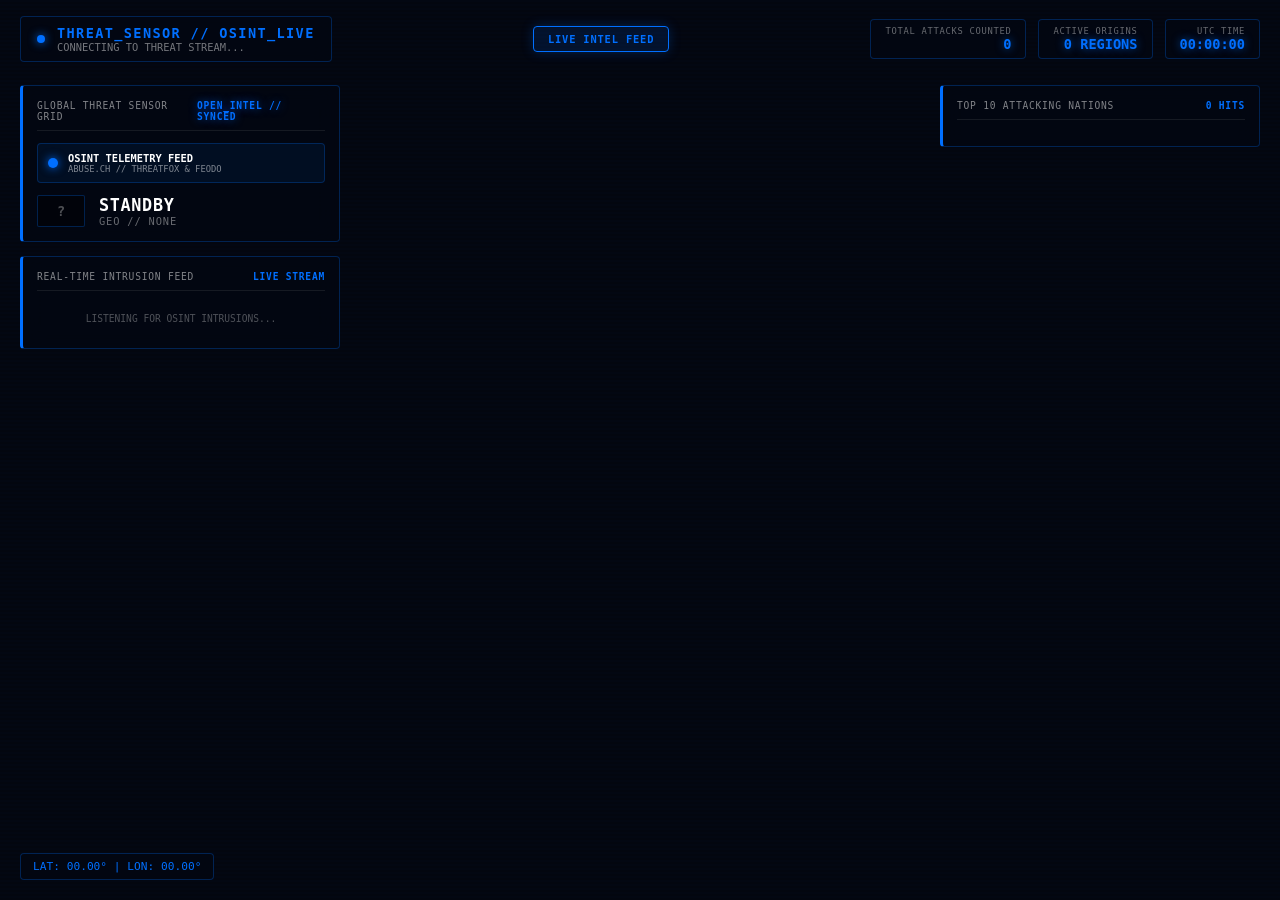
==== frontend/index.html @ cdeb1787 "added more comments to code" ====
<!DOCTYPE html>
<html lang="en">
<head>
  <meta charset="UTF-8">
  <meta name="viewport" content="width=device-width, initial-scale=1.0">
  <title>SOC Threat Matrix // Global OSINT Map</title>
  <link rel="stylesheet" href="css/style.css">
  
  <!-- External Cartography Libraries: D3.js (Geo Projections) & TopoJSON Client -->
  <script src="https://cdn.jsdelivr.net/npm/d3@7"></script>
  <script src="https://cdn.jsdelivr.net/npm/topojson-client@3"></script>
</head>
<body>
  <!-- =================================================================
       TOP TELEMETRY HEADER
       Displays connection status, live badge, total attack counter,
       active origin regions count, and live UTC clock.
       ================================================================= -->
  <header class="hud-header">
    <div class="hud-brand">
      <div id="conn-status" class="status-indicator"></div>
      <div class="brand-text">
        <span class="system-title">THREAT_SENSOR // OSINT_LIVE</span>
        <span class="system-sub" id="conn-label">CONNECTING TO THREAT STREAM...</span>
      </div>
    </div>
    
    <div class="hud-controls">
      <div class="status-badge">LIVE INTEL FEED</div>
    </div>

    <div class="hud-telemetry">
      <div class="telemetry-block">
        <span class="label">TOTAL ATTACKS COUNTED</span>
        <span class="value" id="hud-attacks-total">0</span>
      </div>
      <div class="telemetry-block">
        <span class="label">ACTIVE ORIGINS</span>
        <span class="value" id="hud-active-origins">0 REGIONS</span>
      </div>
      <div class="telemetry-block">
        <span class="label">UTC TIME</span>
        <span class="value" id="hud-clock">00:00:00</span>
      </div>
    </div>
  </header>

  <!-- =================================================================
       LEFT SIDEBAR COLUMN (320px wide)
       Contains two stacked cards:
       1. Global Threat Sensor Grid + Hovered Country Flag/ISO Intel
       2. Real-Time Intrusion Feed (scrolling ticker of the latest 5 hits)
       ================================================================= -->
  <div class="sidebar-column left-column">
    <!-- Card 1: Sensor Grid & Hovered Country Identity -->
    <aside id="country-intel" class="panel-card idle">
      <div class="panel-header">
        <span class="panel-tag">GLOBAL THREAT SENSOR GRID</span>
        <span class="panel-status status-target">OPEN_INTEL // SYNCED</span>
      </div>

      <div class="target-card">
        <div class="target-ping"></div>
        <div class="target-meta">
          <span class="target-name">OSINT TELEMETRY FEED</span>
          <span class="target-coords">ABUSE.CH // THREATFOX & FEODO</span>
        </div>
      </div>

      <div class="intel-identity">
        <div class="flag-wrapper">
          <img id="country-flag" class="country-flag" src="" alt="Flag" style="display: none;" />
          <div id="flag-placeholder" class="flag-placeholder">?</div>
        </div>
        <div class="country-meta">
          <h2 id="country-name" class="country-name">STANDBY</h2>
          <span id="country-code" class="country-code">GEO // NONE</span>
        </div>
      </div>
    </aside>

    <!-- Card 2: Real-Time Intrusion Feed -->
    <aside class="panel-card">
      <div class="panel-header">
        <span class="panel-tag">REAL-TIME INTRUSION FEED</span>
        <span class="panel-status">LIVE STREAM</span>
      </div>
      <div id="attack-ticker" class="attack-ticker">
        <div class="ticker-empty">LISTENING FOR OSINT INTRUSIONS...</div>
      </div>
    </aside>
  </div>

  <!-- =================================================================
       RIGHT SIDEBAR COLUMN (320px wide)
       Displays the Top 10 Attacking Nations leaderboard sorted by hits.
       ================================================================= -->
  <div class="sidebar-column right-column">
    <aside class="panel-card">
      <div class="panel-header">
        <span class="panel-tag">TOP 10 ATTACKING NATIONS</span>
        <span class="panel-status" id="leaderboard-total-hits">0 HITS</span>
      </div>
      <div id="leaderboard-list" class="leaderboard-list">
        <!-- Populated dynamically by updateLeaderboard() in main.js -->
      </div>
    </aside>
  </div>

  <!-- Bottom-Left Cursor Coordinate Reticle -->
  <div id="coords-hud" class="coords-display">LAT: 00.00° | LON: 00.00°</div>
  
  <!-- Full-Viewport HTML5 Render Canvas -->
  <canvas id="threat-map"></canvas>

  <script src="js/main.js"></script>
</body>
</html>
---- frontend/css/style.css ----
/* =====================================================================
   GLOBAL DESIGN TOKENS & COLOR PALETTE
   ===================================================================== */
:root {
  --color-primary: #006FFF;              /* Primary UniFi Electric Blue */
  --color-primary-glow: rgba(0, 111, 255, 0.65);
  --color-accent: #00F0FF;               /* Neon Cyan Accent */
  --color-land-base: #0b1424;            /* Dark Slate Landmass Fill */
  --color-land-border: rgba(0, 111, 255, 0.28);
  --color-bg: #030712;                   /* Deep Cyberspace Background */
  --color-hud-bg: rgba(3, 7, 18, 0.88);  /* Translucent Glassmorphic HUD Card Fill */
  --color-border: rgba(0, 111, 255, 0.28);
  --font-mono: "JetBrains Mono", "Cascadia Code", "Fira Code", monospace;
}

/* =====================================================================
   BASE RESET & CRT SCANLINE OVERLAY
   ===================================================================== */
* {
  box-sizing: border-box;
  margin: 0;
  padding: 0;
  user-select: none;
}

html, body {
  width: 100%;
  height: 100%;
  overflow: hidden;
  background-color: var(--color-bg);
  font-family: var(--font-mono);
  color: #e2e8f0;
}

/* Subtle horizontal CRT scanlines across the entire viewport */
body::before {
  content: " ";
  position: absolute;
  top: 0; left: 0; bottom: 0; right: 0;
  background: linear-gradient(rgba(18, 16, 16, 0) 50%, rgba(0, 0, 0, 0.25) 50%);
  background-size: 100% 4px;
  z-index: 10;
  pointer-events: none;
  opacity: 0.6;
}

/* Main interactive map canvas */
#threat-map {
  position: absolute;
  top: 0;
  left: 0;
  width: 100%;
  height: 100%;
  display: block;
  z-index: 1;
  cursor: crosshair;
}

/* =====================================================================
   TOP TELEMETRY HEADER
   ===================================================================== */
.hud-header {
  position: absolute;
  top: 16px;
  left: 20px;
  right: 20px;
  display: flex;
  justify-content: space-between;
  align-items: center;
  z-index: 20;
  pointer-events: none;
}

.hud-brand {
  display: flex;
  align-items: center;
  gap: 12px;
  background: var(--color-hud-bg);
  padding: 8px 16px;
  border-radius: 4px;
  border: 1px solid var(--color-border);
  backdrop-filter: blur(10px);
}

.status-indicator {
  width: 8px;
  height: 8px;
  background-color: var(--color-primary);
  border-radius: 50%;
  box-shadow: 0 0 10px var(--color-primary);
  animation: pulse 2s infinite ease-in-out;
}

.brand-text {
  display: flex;
  flex-direction: column;
}

.system-title {
  font-size: 0.85rem;
  font-weight: 700;
  letter-spacing: 0.1em;
  color: var(--color-primary);
}

.system-sub {
  font-size: 0.65rem;
  color: rgba(255, 255, 255, 0.45);
}

.status-badge {
  background: rgba(0, 111, 255, 0.12);
  border: 1px solid var(--color-primary);
  color: var(--color-primary);
  font-size: 0.65rem;
  font-weight: 700;
  padding: 6px 14px;
  border-radius: 4px;
  letter-spacing: 0.08em;
  box-shadow: 0 0 12px rgba(0, 111, 255, 0.25);
}

.hud-telemetry {
  display: flex;
  gap: 12px;
}

.telemetry-block {
  background: var(--color-hud-bg);
  border: 1px solid var(--color-border);
  padding: 6px 14px;
  border-radius: 4px;
  display: flex;
  flex-direction: column;
  align-items: flex-end;
  backdrop-filter: blur(10px);
}

.telemetry-block .label {
  font-size: 0.55rem;
  letter-spacing: 0.08em;
  color: rgba(255, 255, 255, 0.4);
}

.telemetry-block .value {
  font-size: 0.85rem;
  font-weight: 600;
  color: var(--color-primary);
  text-shadow: 0 0 8px var(--color-primary-glow);
}

/* =====================================================================
   SYMMETRICAL LEFT & RIGHT SIDEBAR COLUMNS
   ===================================================================== */
.sidebar-column {
  position: absolute;
  top: 85px;
  width: 320px;
  display: flex;
  flex-direction: column;
  gap: 14px;
  z-index: 20;
  pointer-events: none;
}

.left-column { left: 20px; }
.right-column { right: 20px; }

.panel-card {
  background: var(--color-hud-bg);
  border: 1px solid var(--color-border);
  border-left: 3px solid var(--color-primary);
  border-radius: 4px;
  padding: 14px;
  backdrop-filter: blur(12px);
  transition: border-color 0.2s ease, box-shadow 0.2s ease;
}

.panel-card.active {
  border-color: rgba(0, 111, 255, 0.6);
  box-shadow: 0 0 25px rgba(0, 111, 255, 0.2);
}

.panel-header {
  display: flex;
  justify-content: space-between;
  align-items: center;
  font-size: 0.6rem;
  letter-spacing: 0.08em;
  border-bottom: 1px solid rgba(255, 255, 255, 0.08);
  padding-bottom: 8px;
  margin-bottom: 12px;
}

.panel-tag { color: rgba(255, 255, 255, 0.5); }
.panel-status { color: var(--color-primary); font-weight: 600; }
.status-target {
  color: var(--color-primary);
  font-weight: 700;
  text-shadow: 0 0 8px var(--color-primary-glow);
}

/* =====================================================================
   LEFT SIDEBAR: SENSOR INFO & HOVERED COUNTRY IDENTITY
   ===================================================================== */
.target-card {
  display: flex;
  align-items: center;
  gap: 10px;
  background: rgba(0, 111, 255, 0.08);
  border: 1px solid rgba(0, 111, 255, 0.25);
  padding: 8px 10px;
  border-radius: 4px;
  margin-bottom: 12px;
}

.target-ping {
  width: 10px;
  height: 10px;
  border-radius: 50%;
  background: var(--color-primary);
  box-shadow: 0 0 10px var(--color-primary);
  animation: pulse 1.5s infinite;
}

.target-meta { display: flex; flex-direction: column; }
.target-name { font-size: 0.65rem; font-weight: 700; color: #fff; }
.target-coords { font-size: 0.55rem; color: rgba(255, 255, 255, 0.5); }

.intel-identity {
  display: flex;
  align-items: center;
  gap: 14px;
}

.flag-wrapper {
  width: 48px;
  height: 32px;
  background: rgba(0, 0, 0, 0.4);
  border: 1px solid var(--color-border);
  border-radius: 2px;
  display: flex;
  align-items: center;
  justify-content: center;
  overflow: hidden;
}

.country-flag { width: 100%; height: 100%; object-fit: cover; }
.flag-placeholder { font-size: 0.85rem; color: rgba(255, 255, 255, 0.3); font-weight: 700; }
.country-meta { display: flex; flex-direction: column; }

.country-name {
  font-size: 1.05rem;
  font-weight: 700;
  color: #fff;
  letter-spacing: 0.04em;
  white-space: nowrap;
  overflow: hidden;
  text-overflow: ellipsis;
  max-width: 200px;
}

.panel-card.active .country-name {
  color: var(--color-primary);
  text-shadow: 0 0 10px var(--color-primary-glow);
}

.country-code { font-size: 0.65rem; color: rgba(255, 255, 255, 0.4); letter-spacing: 0.08em; }

/* =====================================================================
   LEFT SIDEBAR: REAL-TIME INTRUSION TICKER FEED
   ===================================================================== */
.attack-ticker {
  display: flex;
  flex-direction: column;
  gap: 6px;
  max-height: 230px;
  overflow: hidden;
}

.ticker-empty {
  font-size: 0.6rem;
  color: rgba(255, 255, 255, 0.3);
  padding: 10px 0;
  text-align: center;
}

.ticker-row {
  display: flex;
  justify-content: space-between;
  align-items: center;
  background: rgba(255, 255, 255, 0.02);
  border: 1px solid rgba(255, 255, 255, 0.06);
  padding: 6px 8px;
  border-radius: 3px;
  font-size: 0.6rem;
  animation: slideIn 0.25s ease-out;
}

.ticker-left { display: flex; align-items: center; gap: 6px; }
.ticker-badge {
  font-size: 0.5rem;
  font-weight: 700;
  padding: 1px 5px;
  border-radius: 2px;
  background: rgba(0, 111, 255, 0.18);
  color: var(--color-primary);
  border: 1px solid var(--color-primary);
}
.ticker-origin { color: #fff; font-weight: 600; }
.ticker-right { display: flex; align-items: center; gap: 6px; color: rgba(255, 255, 255, 0.5); }
.ticker-port { color: var(--color-primary); font-weight: 600; }

/* =====================================================================
   RIGHT SIDEBAR: TOP 10 ATTACKING NATIONS LEADERBOARD
   ===================================================================== */
.leaderboard-list {
  display: flex;
  flex-direction: column;
  gap: 7px;
}

.leaderboard-row {
  display: flex;
  flex-direction: column;
  gap: 3px;
  background: rgba(255, 255, 255, 0.02);
  border: 1px solid rgba(255, 255, 255, 0.05);
  padding: 6px 8px;
  border-radius: 3px;
}

.leaderboard-main { display: flex; justify-content: space-between; align-items: center; }
.leaderboard-left { display: flex; align-items: center; gap: 8px; }
.leaderboard-rank { font-size: 0.55rem; color: var(--color-primary); font-weight: 700; min-width: 16px; }
.leaderboard-flag { width: 18px; height: 12px; object-fit: cover; border-radius: 1px; }
.leaderboard-name { font-size: 0.65rem; color: #fff; font-weight: 600; }
.leaderboard-hits { font-size: 0.65rem; font-weight: 700; color: var(--color-primary); }

.leaderboard-bar-track {
  width: 100%;
  height: 3px;
  background: rgba(255, 255, 255, 0.06);
  border-radius: 2px;
  overflow: hidden;
}

.leaderboard-bar-fill {
  height: 100%;
  background: var(--color-primary);
  box-shadow: 0 0 6px var(--color-primary);
  transition: width 0.3s ease;
}

/* =====================================================================
   BOTTOM-LEFT CURSOR COORDINATE RETICLE & KEYFRAMES
   ===================================================================== */
.coords-display {
  position: absolute;
  bottom: 20px;
  left: 20px;
  background: var(--color-hud-bg);
  border: 1px solid var(--color-border);
  padding: 6px 12px;
  font-size: 0.7rem;
  color: var(--color-primary);
  border-radius: 4px;
  z-index: 20;
  pointer-events: none;
  backdrop-filter: blur(10px);
}

@keyframes pulse {
  0%, 100% { opacity: 0.35; transform: scale(0.9); }
  50% { opacity: 1; transform: scale(1.1); box-shadow: 0 0 14px var(--color-primary); }
}

@keyframes slideIn {
  from { opacity: 0; transform: translateY(-6px); }
  to { opacity: 1; transform: translateY(0); }
}
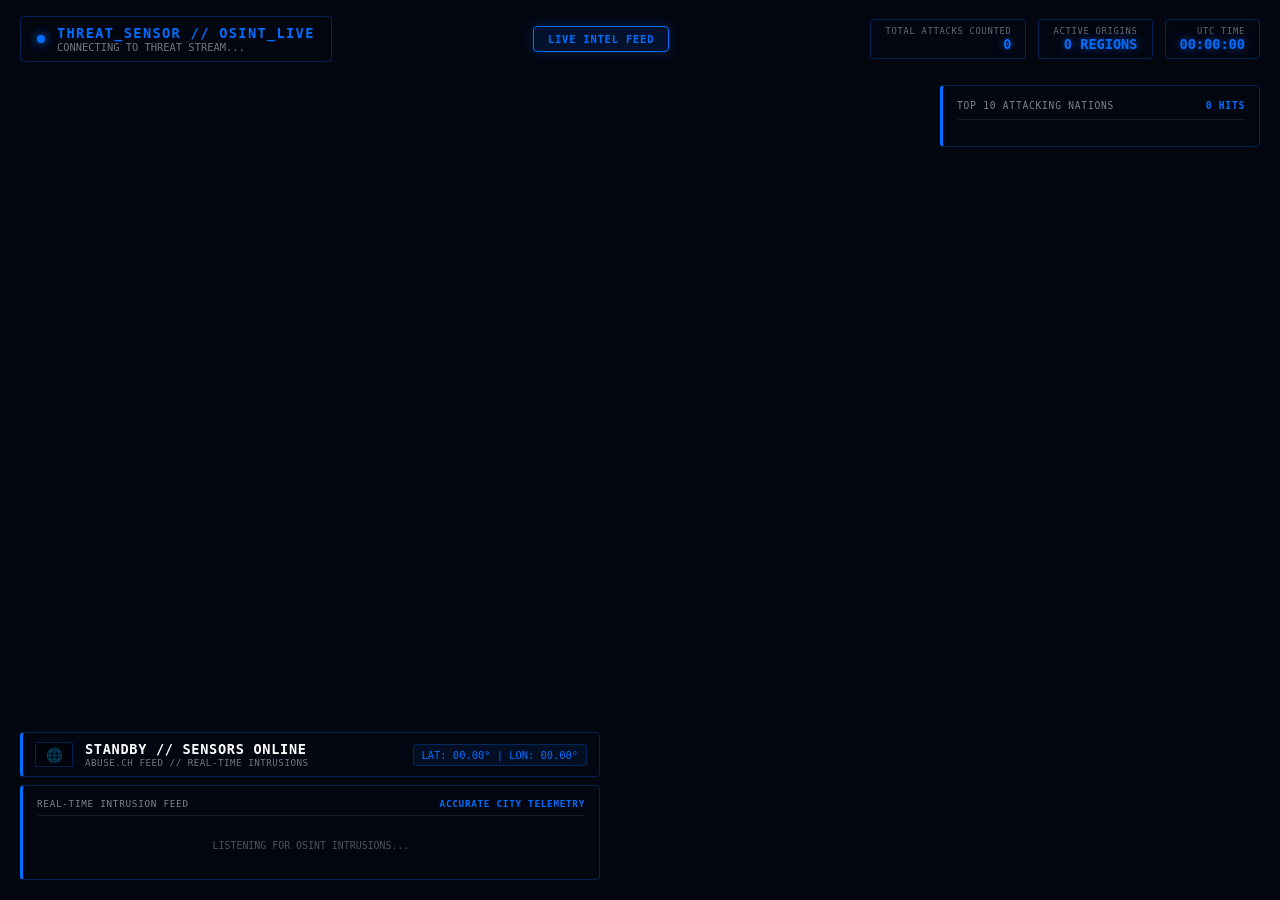
==== commit b4ff4667: "updated information per attack" ====
--- a/frontend/index.html
+++ b/frontend/index.html
@@ -6,16 +6,12 @@
   <title>SOC Threat Matrix // Global OSINT Map</title>
   <link rel="stylesheet" href="css/style.css">
   
-  <!-- External Cartography Libraries: D3.js (Geo Projections) & TopoJSON Client -->
+  <!-- D3 Geo & TopoJSON -->
   <script src="https://cdn.jsdelivr.net/npm/d3@7"></script>
   <script src="https://cdn.jsdelivr.net/npm/topojson-client@3"></script>
 </head>
 <body>
-  <!-- =================================================================
-       TOP TELEMETRY HEADER
-       Displays connection status, live badge, total attack counter,
-       active origin regions count, and live UTC clock.
-       ================================================================= -->
+  <!-- Top Telemetry Header -->
   <header class="hud-header">
     <div class="hud-brand">
       <div id="conn-status" class="status-indicator"></div>
@@ -45,56 +41,36 @@
     </div>
   </header>
 
-  <!-- =================================================================
-       LEFT SIDEBAR COLUMN (320px wide)
-       Contains two stacked cards:
-       1. Global Threat Sensor Grid + Hovered Country Flag/ISO Intel
-       2. Real-Time Intrusion Feed (scrolling ticker of the latest 5 hits)
-       ================================================================= -->
-  <div class="sidebar-column left-column">
-    <!-- Card 1: Sensor Grid & Hovered Country Identity -->
-    <aside id="country-intel" class="panel-card idle">
-      <div class="panel-header">
-        <span class="panel-tag">GLOBAL THREAT SENSOR GRID</span>
-        <span class="panel-status status-target">OPEN_INTEL // SYNCED</span>
-      </div>
-
-      <div class="target-card">
-        <div class="target-ping"></div>
-        <div class="target-meta">
-          <span class="target-name">OSINT TELEMETRY FEED</span>
-          <span class="target-coords">ABUSE.CH // THREATFOX & FEODO</span>
+  <!-- Spacious Bottom-Left Command Deck (580px wide) -->
+  <aside class="bottom-left-deck">
+    <!-- Top Bar: Target Status + Hovered Country Identity & Reticle -->
+    <div id="country-intel" class="deck-intel-bar idle">
+      <div class="intel-left">
+        <div class="flag-wrapper">
+          <img id="country-flag" class="country-flag" src="" alt="Flag" style="display: none;" />
+          <div id="flag-placeholder" class="flag-placeholder">🌐</div>
+        </div>
+        <div class="intel-meta">
+          <span id="country-name" class="intel-country">STANDBY // SENSORS ONLINE</span>
+          <span id="country-code" class="intel-code">ABUSE.CH FEED // REAL-TIME INTRUSIONS</span>
         </div>
       </div>
+      <div id="coords-hud" class="coords-display">LAT: 00.00° | LON: 00.00°</div>
+    </div>
 
-      <div class="intel-identity">
-        <div class="flag-wrapper">
-          <img id="country-flag" class="country-flag" src="" alt="Flag" style="display: none;" />
-          <div id="flag-placeholder" class="flag-placeholder">?</div>
-        </div>
-        <div class="country-meta">
-          <h2 id="country-name" class="country-name">STANDBY</h2>
-          <span id="country-code" class="country-code">GEO // NONE</span>
-        </div>
-      </div>
-    </aside>
-
-    <!-- Card 2: Real-Time Intrusion Feed -->
-    <aside class="panel-card">
-      <div class="panel-header">
-        <span class="panel-tag">REAL-TIME INTRUSION FEED</span>
-        <span class="panel-status">LIVE STREAM</span>
+    <!-- Main Section: Real-Time Intrusion Feed -->
+    <div class="deck-feed-card">
+      <div class="feed-header">
+        <span class="feed-tag">REAL-TIME INTRUSION FEED</span>
+        <span class="feed-status">ACCURATE CITY TELEMETRY</span>
       </div>
       <div id="attack-ticker" class="attack-ticker">
         <div class="ticker-empty">LISTENING FOR OSINT INTRUSIONS...</div>
       </div>
-    </aside>
-  </div>
+    </div>
+  </aside>
 
-  <!-- =================================================================
-       RIGHT SIDEBAR COLUMN (320px wide)
-       Displays the Top 10 Attacking Nations leaderboard sorted by hits.
-       ================================================================= -->
+  <!-- Right Sidebar: Top 10 Attacking Nations -->
   <div class="sidebar-column right-column">
     <aside class="panel-card">
       <div class="panel-header">
@@ -102,15 +78,11 @@
         <span class="panel-status" id="leaderboard-total-hits">0 HITS</span>
       </div>
       <div id="leaderboard-list" class="leaderboard-list">
-        <!-- Populated dynamically by updateLeaderboard() in main.js -->
+        <!-- Rendered dynamically -->
       </div>
     </aside>
   </div>
 
-  <!-- Bottom-Left Cursor Coordinate Reticle -->
-  <div id="coords-hud" class="coords-display">LAT: 00.00° | LON: 00.00°</div>
-  
-  <!-- Full-Viewport HTML5 Render Canvas -->
   <canvas id="threat-map"></canvas>
 
   <script src="js/main.js"></script>
--- a/frontend/css/style.css
+++ b/frontend/css/style.css
@@ -1,21 +1,19 @@
-/* =====================================================================
-   GLOBAL DESIGN TOKENS & COLOR PALETTE
-   ===================================================================== */
 :root {
-  --color-primary: #006FFF;              /* Primary UniFi Electric Blue */
+  --color-primary: #006FFF;              /* UniFi Electric Blue */
   --color-primary-glow: rgba(0, 111, 255, 0.65);
-  --color-accent: #00F0FF;               /* Neon Cyan Accent */
-  --color-land-base: #0b1424;            /* Dark Slate Landmass Fill */
+  --color-accent: #00F0FF;               /* Neon Cyan */
+  --color-land-base: #0b1424;            /* Dark Slate Base */
   --color-land-border: rgba(0, 111, 255, 0.28);
-  --color-bg: #030712;                   /* Deep Cyberspace Background */
-  --color-hud-bg: rgba(3, 7, 18, 0.88);  /* Translucent Glassmorphic HUD Card Fill */
+  --color-bg: #030712;
+  --color-hud-bg: rgba(3, 7, 18, 0.90);
   --color-border: rgba(0, 111, 255, 0.28);
   --font-mono: "JetBrains Mono", "Cascadia Code", "Fira Code", monospace;
-}
-
-/* =====================================================================
-   BASE RESET & CRT SCANLINE OVERLAY
-   ===================================================================== */
+
+  --color-crit: #FF0055;
+  --color-high: #FFAA00;
+  --color-med: #00F0FF;
+}
+
 * {
   box-sizing: border-box;
   margin: 0;
@@ -32,7 +30,6 @@
   color: #e2e8f0;
 }
 
-/* Subtle horizontal CRT scanlines across the entire viewport */
 body::before {
   content: " ";
   position: absolute;
@@ -44,7 +41,6 @@
   opacity: 0.6;
 }
 
-/* Main interactive map canvas */
 #threat-map {
   position: absolute;
   top: 0;
@@ -56,9 +52,7 @@
   cursor: crosshair;
 }
 
-/* =====================================================================
-   TOP TELEMETRY HEADER
-   ===================================================================== */
+/* Header */
 .hud-header {
   position: absolute;
   top: 16px;
@@ -91,22 +85,14 @@
   animation: pulse 2s infinite ease-in-out;
 }
 
-.brand-text {
-  display: flex;
-  flex-direction: column;
-}
-
+.brand-text { display: flex; flex-direction: column; }
 .system-title {
   font-size: 0.85rem;
   font-weight: 700;
   letter-spacing: 0.1em;
   color: var(--color-primary);
 }
-
-.system-sub {
-  font-size: 0.65rem;
-  color: rgba(255, 255, 255, 0.45);
-}
+.system-sub { font-size: 0.65rem; color: rgba(255, 255, 255, 0.45); }
 
 .status-badge {
   background: rgba(0, 111, 255, 0.12);
@@ -120,11 +106,7 @@
   box-shadow: 0 0 12px rgba(0, 111, 255, 0.25);
 }
 
-.hud-telemetry {
-  display: flex;
-  gap: 12px;
-}
-
+.hud-telemetry { display: flex; gap: 12px; }
 .telemetry-block {
   background: var(--color-hud-bg);
   border: 1px solid var(--color-border);
@@ -135,13 +117,7 @@
   align-items: flex-end;
   backdrop-filter: blur(10px);
 }
-
-.telemetry-block .label {
-  font-size: 0.55rem;
-  letter-spacing: 0.08em;
-  color: rgba(255, 255, 255, 0.4);
-}
-
+.telemetry-block .label { font-size: 0.55rem; letter-spacing: 0.08em; color: rgba(255, 255, 255, 0.4); }
 .telemetry-block .value {
   font-size: 0.85rem;
   font-weight: 600;
@@ -150,20 +126,205 @@
 }
 
 /* =====================================================================
-   SYMMETRICAL LEFT & RIGHT SIDEBAR COLUMNS
+   SPACIOUS BOTTOM-LEFT COMMAND DECK (580px wide)
    ===================================================================== */
+.bottom-left-deck {
+  position: absolute;
+  bottom: 20px;
+  left: 20px;
+  width: 580px;
+  display: flex;
+  flex-direction: column;
+  gap: 8px;
+  z-index: 20;
+  pointer-events: none;
+}
+
+/* Top Intel Strip (Country on Hover + Target Status + Reticle) */
+.deck-intel-bar {
+  display: flex;
+  justify-content: space-between;
+  align-items: center;
+  background: var(--color-hud-bg);
+  border: 1px solid var(--color-border);
+  border-left: 3px solid var(--color-primary);
+  border-radius: 4px;
+  padding: 8px 12px;
+  backdrop-filter: blur(12px);
+  transition: border-color 0.2s ease, box-shadow 0.2s ease;
+}
+
+.deck-intel-bar.active {
+  border-color: rgba(0, 111, 255, 0.6);
+  box-shadow: 0 0 20px rgba(0, 111, 255, 0.25);
+}
+
+.intel-left {
+  display: flex;
+  align-items: center;
+  gap: 12px;
+}
+
+.flag-wrapper {
+  width: 38px;
+  height: 25px;
+  background: rgba(0, 0, 0, 0.4);
+  border: 1px solid var(--color-border);
+  border-radius: 2px;
+  display: flex;
+  align-items: center;
+  justify-content: center;
+  overflow: hidden;
+}
+
+.country-flag { width: 100%; height: 100%; object-fit: cover; }
+.flag-placeholder { font-size: 0.85rem; color: rgba(255, 255, 255, 0.4); }
+
+.intel-meta { display: flex; flex-direction: column; }
+.intel-country {
+  font-size: 0.85rem;
+  font-weight: 700;
+  color: #fff;
+  letter-spacing: 0.05em;
+}
+.deck-intel-bar.active .intel-country {
+  color: var(--color-primary);
+  text-shadow: 0 0 8px var(--color-primary-glow);
+}
+.intel-code {
+  font-size: 0.58rem;
+  color: rgba(255, 255, 255, 0.45);
+  letter-spacing: 0.05em;
+}
+
+.coords-display {
+  font-size: 0.65rem;
+  color: var(--color-primary);
+  background: rgba(0, 111, 255, 0.08);
+  border: 1px solid rgba(0, 111, 255, 0.25);
+  padding: 4px 8px;
+  border-radius: 3px;
+  white-space: nowrap;
+}
+
+/* Main Intrusion Feed Card */
+.deck-feed-card {
+  background: var(--color-hud-bg);
+  border: 1px solid var(--color-border);
+  border-left: 3px solid var(--color-primary);
+  border-radius: 4px;
+  padding: 12px 14px;
+  backdrop-filter: blur(12px);
+}
+
+.feed-header {
+  display: flex;
+  justify-content: space-between;
+  align-items: center;
+  font-size: 0.58rem;
+  letter-spacing: 0.08em;
+  border-bottom: 1px solid rgba(255, 255, 255, 0.08);
+  padding-bottom: 6px;
+  margin-bottom: 8px;
+}
+.feed-tag { color: rgba(255, 255, 255, 0.5); }
+.feed-status { color: var(--color-primary); font-weight: 600; }
+
+.attack-ticker {
+  display: flex;
+  flex-direction: column;
+  gap: 6px;
+  max-height: 220px;
+  overflow: hidden;
+}
+
+.ticker-empty {
+  font-size: 0.62rem;
+  color: rgba(255, 255, 255, 0.3);
+  padding: 16px 0;
+  text-align: center;
+}
+
+.ticker-row {
+  display: flex;
+  flex-direction: column;
+  gap: 3px;
+  background: rgba(255, 255, 255, 0.02);
+  border: 1px solid rgba(255, 255, 255, 0.06);
+  padding: 6px 10px;
+  border-radius: 4px;
+  animation: slideIn 0.25s ease-out;
+}
+
+.ticker-primary {
+  display: flex;
+  justify-content: space-between;
+  align-items: center;
+}
+
+.ticker-left {
+  display: flex;
+  align-items: center;
+  gap: 8px;
+}
+
+.ticker-badge {
+  font-size: 0.52rem;
+  font-weight: 700;
+  padding: 2px 6px;
+  border-radius: 2px;
+  letter-spacing: 0.05em;
+}
+.badge-crit { background: rgba(255, 0, 85, 0.18); color: var(--color-crit); border: 1px solid var(--color-crit); }
+.badge-high { background: rgba(255, 170, 0, 0.18); color: var(--color-high); border: 1px solid var(--color-high); }
+.badge-med { background: rgba(0, 240, 255, 0.18); color: var(--color-med); border: 1px solid var(--color-med); }
+
+.ticker-malware {
+  color: #fff;
+  font-weight: 700;
+  font-size: 0.70rem;
+  letter-spacing: 0.03em;
+}
+
+.ticker-vector {
+  font-size: 0.62rem;
+  color: #e2e8f0;
+  display: flex;
+  align-items: center;
+  gap: 6px;
+}
+
+.vector-arrow {
+  color: var(--color-primary);
+  font-weight: 700;
+}
+
+.ticker-subline {
+  display: flex;
+  align-items: center;
+  gap: 8px;
+  font-size: 0.55rem;
+  color: rgba(255, 255, 255, 0.45);
+  border-top: 1px solid rgba(255, 255, 255, 0.05);
+  padding-top: 3px;
+  margin-top: 2px;
+}
+
+.tag-item { display: flex; align-items: center; gap: 3px; }
+.tag-label { color: rgba(255, 255, 255, 0.35); }
+.tag-val-cve { color: #f59e0b; font-weight: 600; }
+.tag-val-mitre { color: var(--color-accent); font-weight: 600; }
+.tag-val-asn { color: #94a3b8; font-weight: 500; }
+.tag-val-port { color: var(--color-primary); font-weight: 600; }
+
+/* Right Sidebar */
 .sidebar-column {
   position: absolute;
   top: 85px;
   width: 320px;
-  display: flex;
-  flex-direction: column;
-  gap: 14px;
   z-index: 20;
   pointer-events: none;
 }
-
-.left-column { left: 20px; }
 .right-column { right: 20px; }
 
 .panel-card {
@@ -173,12 +334,6 @@
   border-radius: 4px;
   padding: 14px;
   backdrop-filter: blur(12px);
-  transition: border-color 0.2s ease, box-shadow 0.2s ease;
-}
-
-.panel-card.active {
-  border-color: rgba(0, 111, 255, 0.6);
-  box-shadow: 0 0 25px rgba(0, 111, 255, 0.2);
 }
 
 .panel-header {
@@ -191,135 +346,10 @@
   padding-bottom: 8px;
   margin-bottom: 12px;
 }
-
 .panel-tag { color: rgba(255, 255, 255, 0.5); }
 .panel-status { color: var(--color-primary); font-weight: 600; }
-.status-target {
-  color: var(--color-primary);
-  font-weight: 700;
-  text-shadow: 0 0 8px var(--color-primary-glow);
-}
-
-/* =====================================================================
-   LEFT SIDEBAR: SENSOR INFO & HOVERED COUNTRY IDENTITY
-   ===================================================================== */
-.target-card {
-  display: flex;
-  align-items: center;
-  gap: 10px;
-  background: rgba(0, 111, 255, 0.08);
-  border: 1px solid rgba(0, 111, 255, 0.25);
-  padding: 8px 10px;
-  border-radius: 4px;
-  margin-bottom: 12px;
-}
-
-.target-ping {
-  width: 10px;
-  height: 10px;
-  border-radius: 50%;
-  background: var(--color-primary);
-  box-shadow: 0 0 10px var(--color-primary);
-  animation: pulse 1.5s infinite;
-}
-
-.target-meta { display: flex; flex-direction: column; }
-.target-name { font-size: 0.65rem; font-weight: 700; color: #fff; }
-.target-coords { font-size: 0.55rem; color: rgba(255, 255, 255, 0.5); }
-
-.intel-identity {
-  display: flex;
-  align-items: center;
-  gap: 14px;
-}
-
-.flag-wrapper {
-  width: 48px;
-  height: 32px;
-  background: rgba(0, 0, 0, 0.4);
-  border: 1px solid var(--color-border);
-  border-radius: 2px;
-  display: flex;
-  align-items: center;
-  justify-content: center;
-  overflow: hidden;
-}
-
-.country-flag { width: 100%; height: 100%; object-fit: cover; }
-.flag-placeholder { font-size: 0.85rem; color: rgba(255, 255, 255, 0.3); font-weight: 700; }
-.country-meta { display: flex; flex-direction: column; }
-
-.country-name {
-  font-size: 1.05rem;
-  font-weight: 700;
-  color: #fff;
-  letter-spacing: 0.04em;
-  white-space: nowrap;
-  overflow: hidden;
-  text-overflow: ellipsis;
-  max-width: 200px;
-}
-
-.panel-card.active .country-name {
-  color: var(--color-primary);
-  text-shadow: 0 0 10px var(--color-primary-glow);
-}
-
-.country-code { font-size: 0.65rem; color: rgba(255, 255, 255, 0.4); letter-spacing: 0.08em; }
-
-/* =====================================================================
-   LEFT SIDEBAR: REAL-TIME INTRUSION TICKER FEED
-   ===================================================================== */
-.attack-ticker {
-  display: flex;
-  flex-direction: column;
-  gap: 6px;
-  max-height: 230px;
-  overflow: hidden;
-}
-
-.ticker-empty {
-  font-size: 0.6rem;
-  color: rgba(255, 255, 255, 0.3);
-  padding: 10px 0;
-  text-align: center;
-}
-
-.ticker-row {
-  display: flex;
-  justify-content: space-between;
-  align-items: center;
-  background: rgba(255, 255, 255, 0.02);
-  border: 1px solid rgba(255, 255, 255, 0.06);
-  padding: 6px 8px;
-  border-radius: 3px;
-  font-size: 0.6rem;
-  animation: slideIn 0.25s ease-out;
-}
-
-.ticker-left { display: flex; align-items: center; gap: 6px; }
-.ticker-badge {
-  font-size: 0.5rem;
-  font-weight: 700;
-  padding: 1px 5px;
-  border-radius: 2px;
-  background: rgba(0, 111, 255, 0.18);
-  color: var(--color-primary);
-  border: 1px solid var(--color-primary);
-}
-.ticker-origin { color: #fff; font-weight: 600; }
-.ticker-right { display: flex; align-items: center; gap: 6px; color: rgba(255, 255, 255, 0.5); }
-.ticker-port { color: var(--color-primary); font-weight: 600; }
-
-/* =====================================================================
-   RIGHT SIDEBAR: TOP 10 ATTACKING NATIONS LEADERBOARD
-   ===================================================================== */
-.leaderboard-list {
-  display: flex;
-  flex-direction: column;
-  gap: 7px;
-}
-
+
+.leaderboard-list { display: flex; flex-direction: column; gap: 7px; }
 .leaderboard-row {
   display: flex;
   flex-direction: column;
@@ -329,7 +359,6 @@
   padding: 6px 8px;
   border-radius: 3px;
 }
-
 .leaderboard-main { display: flex; justify-content: space-between; align-items: center; }
 .leaderboard-left { display: flex; align-items: center; gap: 8px; }
 .leaderboard-rank { font-size: 0.55rem; color: var(--color-primary); font-weight: 700; min-width: 16px; }
@@ -344,7 +373,6 @@
   border-radius: 2px;
   overflow: hidden;
 }
-
 .leaderboard-bar-fill {
   height: 100%;
   background: var(--color-primary);
@@ -352,24 +380,6 @@
   transition: width 0.3s ease;
 }
 
-/* =====================================================================
-   BOTTOM-LEFT CURSOR COORDINATE RETICLE & KEYFRAMES
-   ===================================================================== */
-.coords-display {
-  position: absolute;
-  bottom: 20px;
-  left: 20px;
-  background: var(--color-hud-bg);
-  border: 1px solid var(--color-border);
-  padding: 6px 12px;
-  font-size: 0.7rem;
-  color: var(--color-primary);
-  border-radius: 4px;
-  z-index: 20;
-  pointer-events: none;
-  backdrop-filter: blur(10px);
-}
-
 @keyframes pulse {
   0%, 100% { opacity: 0.35; transform: scale(0.9); }
   50% { opacity: 1; transform: scale(1.1); box-shadow: 0 0 14px var(--color-primary); }
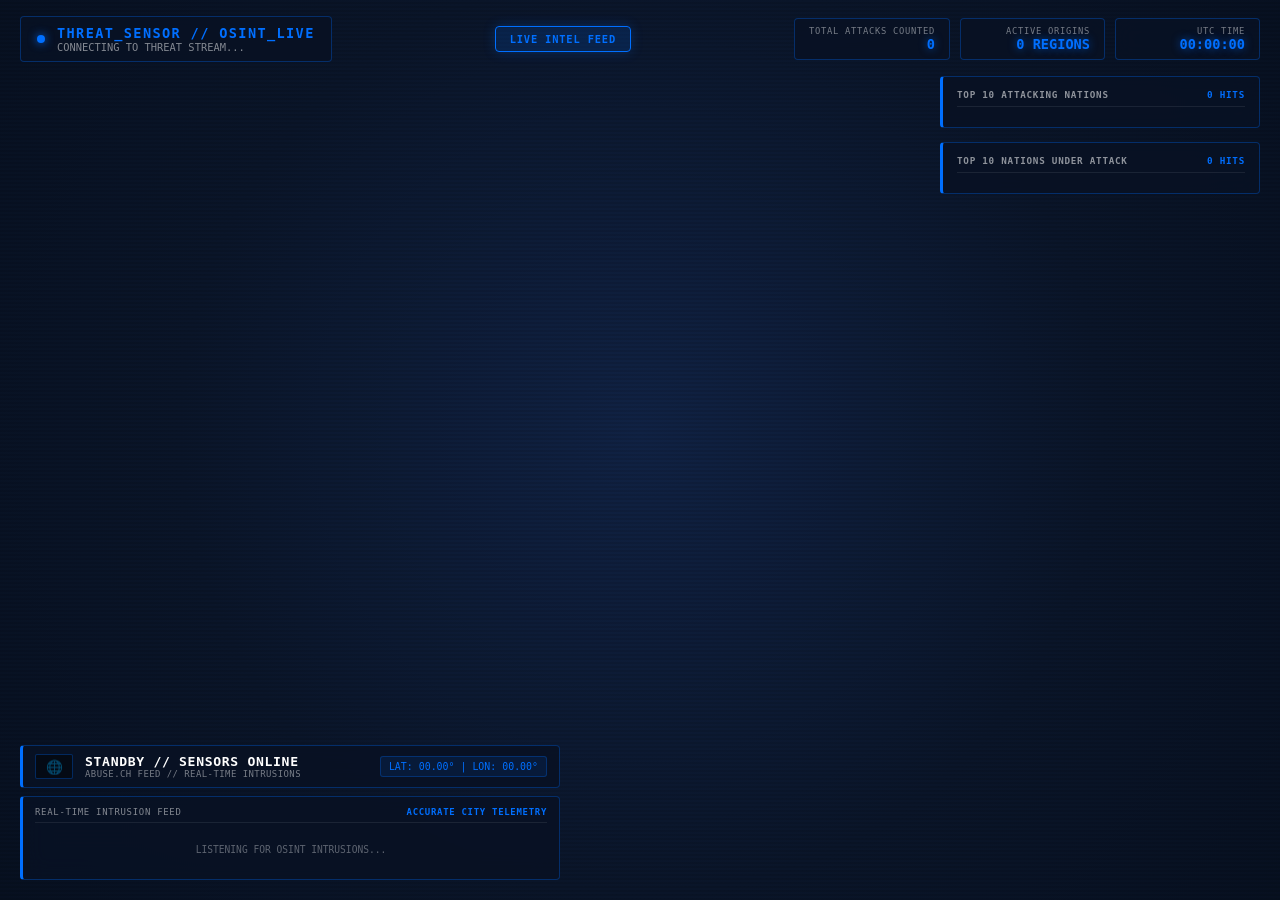
==== commit e2d5cc8e: "updated visuals" ====
--- a/frontend/index.html
+++ b/frontend/index.html
@@ -11,6 +11,12 @@
   <script src="https://cdn.jsdelivr.net/npm/topojson-client@3"></script>
 </head>
 <body>
+  <!-- Floating Country Cursor Tooltip (Follows mouse on country hover) -->
+  <div id="cursor-tooltip" class="cursor-tooltip">
+    <img id="cursor-tooltip-flag" class="cursor-tooltip-flag" src="" alt="Flag" />
+    <span id="cursor-tooltip-name" class="cursor-tooltip-name"></span>
+  </div>
+
   <!-- Top Telemetry Header -->
   <header class="hud-header">
     <div class="hud-brand">
@@ -41,9 +47,8 @@
     </div>
   </header>
 
-  <!-- Spacious Bottom-Left Command Deck (580px wide) -->
+  <!-- Bottom-Left Command Deck -->
   <aside class="bottom-left-deck">
-    <!-- Top Bar: Target Status + Hovered Country Identity & Reticle -->
     <div id="country-intel" class="deck-intel-bar idle">
       <div class="intel-left">
         <div class="flag-wrapper">
@@ -58,7 +63,6 @@
       <div id="coords-hud" class="coords-display">LAT: 00.00° | LON: 00.00°</div>
     </div>
 
-    <!-- Main Section: Real-Time Intrusion Feed -->
     <div class="deck-feed-card">
       <div class="feed-header">
         <span class="feed-tag">REAL-TIME INTRUSION FEED</span>
@@ -70,14 +74,26 @@
     </div>
   </aside>
 
-  <!-- Right Sidebar: Top 10 Attacking Nations -->
+  <!-- Right Sidebar Column: Top 10 Attacking & Top 10 Under Attack -->
   <div class="sidebar-column right-column">
+    <!-- Panel 1: Attacking Nations -->
     <aside class="panel-card">
       <div class="panel-header">
         <span class="panel-tag">TOP 10 ATTACKING NATIONS</span>
         <span class="panel-status" id="leaderboard-total-hits">0 HITS</span>
       </div>
       <div id="leaderboard-list" class="leaderboard-list">
+        <!-- Rendered dynamically -->
+      </div>
+    </aside>
+
+    <!-- Panel 2: Nations Under Attack -->
+    <aside class="panel-card">
+      <div class="panel-header">
+        <span class="panel-tag">TOP 10 NATIONS UNDER ATTACK</span>
+        <span class="panel-status" id="target-total-hits">0 HITS</span>
+      </div>
+      <div id="target-leaderboard-list" class="leaderboard-list">
         <!-- Rendered dynamically -->
       </div>
     </aside>
--- a/frontend/css/style.css
+++ b/frontend/css/style.css
@@ -2,11 +2,11 @@
   --color-primary: #006FFF;              /* UniFi Electric Blue */
   --color-primary-glow: rgba(0, 111, 255, 0.65);
   --color-accent: #00F0FF;               /* Neon Cyan */
-  --color-land-base: #0b1424;            /* Dark Slate Base */
-  --color-land-border: rgba(0, 111, 255, 0.28);
-  --color-bg: #030712;
-  --color-hud-bg: rgba(3, 7, 18, 0.90);
-  --color-border: rgba(0, 111, 255, 0.28);
+  --color-land-base: #0b172e;            /* Sleek Deep Navy Continent Fill */
+  --color-bg-center: #102244;            /* Ambient Primary-Tinted Center */
+  --color-bg-edge: #071020;              /* Deep Midnight Blue Edge */
+  --color-hud-bg: rgba(9, 18, 36, 0.88); /* Glassmorphic Navy HUD Fill */
+  --color-border: rgba(0, 111, 255, 0.32);
   --font-mono: "JetBrains Mono", "Cascadia Code", "Fira Code", monospace;
 
   --color-crit: #FF0055;
@@ -25,7 +25,7 @@
   width: 100%;
   height: 100%;
   overflow: hidden;
-  background-color: var(--color-bg);
+  background: radial-gradient(circle at 50% 48%, var(--color-bg-center) 0%, #0a1529 58%, var(--color-bg-edge) 100%);
   font-family: var(--font-mono);
   color: #e2e8f0;
 }
@@ -34,11 +34,11 @@
   content: " ";
   position: absolute;
   top: 0; left: 0; bottom: 0; right: 0;
-  background: linear-gradient(rgba(18, 16, 16, 0) 50%, rgba(0, 0, 0, 0.25) 50%);
+  background: linear-gradient(rgba(18, 16, 16, 0) 50%, rgba(0, 0, 0, 0.18) 50%);
   background-size: 100% 4px;
   z-index: 10;
   pointer-events: none;
-  opacity: 0.6;
+  opacity: 0.5;
 }
 
 #threat-map {
@@ -52,7 +52,44 @@
   cursor: crosshair;
 }
 
-/* Header */
+/* Floating Cursor Tooltip */
+.cursor-tooltip {
+  position: fixed;
+  pointer-events: none;
+  z-index: 1000;
+  display: none;
+  flex-direction: column;
+  align-items: center;
+  gap: 5px;
+  background: rgba(8, 16, 32, 0.94);
+  border: 1px solid var(--color-primary);
+  box-shadow: 0 0 16px rgba(0, 111, 255, 0.5), inset 0 0 10px rgba(0, 111, 255, 0.2);
+  padding: 6px 10px;
+  border-radius: 4px;
+  backdrop-filter: blur(8px);
+  transform: translate(-50%, -135%);
+}
+
+.cursor-tooltip-flag {
+  width: 32px;
+  height: 20px;
+  object-fit: cover;
+  border-radius: 2px;
+  border: 1px solid rgba(255, 255, 255, 0.25);
+  display: block;
+}
+
+.cursor-tooltip-name {
+  font-size: 0.65rem;
+  font-weight: 700;
+  color: #ffffff;
+  letter-spacing: 0.06em;
+  white-space: nowrap;
+  font-family: var(--font-mono);
+  text-shadow: 0 0 6px var(--color-primary-glow);
+}
+
+/* Top Telemetry Header */
 .hud-header {
   position: absolute;
   top: 16px;
@@ -73,7 +110,7 @@
   padding: 8px 16px;
   border-radius: 4px;
   border: 1px solid var(--color-border);
-  backdrop-filter: blur(10px);
+  backdrop-filter: blur(12px);
 }
 
 .status-indicator {
@@ -92,10 +129,10 @@
   letter-spacing: 0.1em;
   color: var(--color-primary);
 }
-.system-sub { font-size: 0.65rem; color: rgba(255, 255, 255, 0.45); }
+.system-sub { font-size: 0.65rem; color: rgba(255, 255, 255, 0.5); }
 
 .status-badge {
-  background: rgba(0, 111, 255, 0.12);
+  background: rgba(0, 111, 255, 0.15);
   border: 1px solid var(--color-primary);
   color: var(--color-primary);
   font-size: 0.65rem;
@@ -106,18 +143,20 @@
   box-shadow: 0 0 12px rgba(0, 111, 255, 0.25);
 }
 
-.hud-telemetry { display: flex; gap: 12px; }
+.hud-telemetry { display: flex; gap: 10px; }
 .telemetry-block {
   background: var(--color-hud-bg);
   border: 1px solid var(--color-border);
-  padding: 6px 14px;
+  padding: 7px 14px;
+  min-width: 145px;
   border-radius: 4px;
   display: flex;
   flex-direction: column;
   align-items: flex-end;
-  backdrop-filter: blur(10px);
-}
-.telemetry-block .label { font-size: 0.55rem; letter-spacing: 0.08em; color: rgba(255, 255, 255, 0.4); }
+  justify-content: center;
+  backdrop-filter: blur(12px);
+}
+.telemetry-block .label { font-size: 0.55rem; letter-spacing: 0.08em; color: rgba(255, 255, 255, 0.45); }
 .telemetry-block .value {
   font-size: 0.85rem;
   font-weight: 600;
@@ -125,14 +164,12 @@
   text-shadow: 0 0 8px var(--color-primary-glow);
 }
 
-/* =====================================================================
-   SPACIOUS BOTTOM-LEFT COMMAND DECK (580px wide)
-   ===================================================================== */
+/* Bottom-Left Command Deck */
 .bottom-left-deck {
   position: absolute;
   bottom: 20px;
   left: 20px;
-  width: 580px;
+  width: 540px;
   display: flex;
   flex-direction: column;
   gap: 8px;
@@ -140,7 +177,6 @@
   pointer-events: none;
 }
 
-/* Top Intel Strip (Country on Hover + Target Status + Reticle) */
 .deck-intel-bar {
   display: flex;
   justify-content: space-between;
@@ -155,16 +191,11 @@
 }
 
 .deck-intel-bar.active {
-  border-color: rgba(0, 111, 255, 0.6);
+  border-color: rgba(0, 111, 255, 0.65);
   box-shadow: 0 0 20px rgba(0, 111, 255, 0.25);
 }
 
-.intel-left {
-  display: flex;
-  align-items: center;
-  gap: 12px;
-}
-
+.intel-left { display: flex; align-items: center; gap: 12px; }
 .flag-wrapper {
   width: 38px;
   height: 25px;
@@ -182,7 +213,7 @@
 
 .intel-meta { display: flex; flex-direction: column; }
 .intel-country {
-  font-size: 0.85rem;
+  font-size: 0.82rem;
   font-weight: 700;
   color: #fff;
   letter-spacing: 0.05em;
@@ -192,28 +223,27 @@
   text-shadow: 0 0 8px var(--color-primary-glow);
 }
 .intel-code {
-  font-size: 0.58rem;
+  font-size: 0.56rem;
   color: rgba(255, 255, 255, 0.45);
   letter-spacing: 0.05em;
 }
 
 .coords-display {
-  font-size: 0.65rem;
+  font-size: 0.62rem;
   color: var(--color-primary);
-  background: rgba(0, 111, 255, 0.08);
-  border: 1px solid rgba(0, 111, 255, 0.25);
+  background: rgba(0, 111, 255, 0.1);
+  border: 1px solid rgba(0, 111, 255, 0.28);
   padding: 4px 8px;
   border-radius: 3px;
   white-space: nowrap;
 }
 
-/* Main Intrusion Feed Card */
 .deck-feed-card {
   background: var(--color-hud-bg);
   border: 1px solid var(--color-border);
   border-left: 3px solid var(--color-primary);
   border-radius: 4px;
-  padding: 12px 14px;
+  padding: 10px 12px;
   backdrop-filter: blur(12px);
 }
 
@@ -221,11 +251,11 @@
   display: flex;
   justify-content: space-between;
   align-items: center;
-  font-size: 0.58rem;
+  font-size: 0.56rem;
   letter-spacing: 0.08em;
   border-bottom: 1px solid rgba(255, 255, 255, 0.08);
-  padding-bottom: 6px;
-  margin-bottom: 8px;
+  padding-bottom: 5px;
+  margin-bottom: 7px;
 }
 .feed-tag { color: rgba(255, 255, 255, 0.5); }
 .feed-status { color: var(--color-primary); font-weight: 600; }
@@ -233,15 +263,15 @@
 .attack-ticker {
   display: flex;
   flex-direction: column;
-  gap: 6px;
-  max-height: 220px;
+  gap: 5px;
+  max-height: 205px;
   overflow: hidden;
 }
 
 .ticker-empty {
-  font-size: 0.62rem;
-  color: rgba(255, 255, 255, 0.3);
-  padding: 16px 0;
+  font-size: 0.6rem;
+  color: rgba(255, 255, 255, 0.35);
+  padding: 14px 0;
   text-align: center;
 }
 
@@ -249,29 +279,19 @@
   display: flex;
   flex-direction: column;
   gap: 3px;
-  background: rgba(255, 255, 255, 0.02);
+  background: rgba(255, 255, 255, 0.025);
   border: 1px solid rgba(255, 255, 255, 0.06);
-  padding: 6px 10px;
+  padding: 5px 9px;
   border-radius: 4px;
   animation: slideIn 0.25s ease-out;
 }
 
-.ticker-primary {
-  display: flex;
-  justify-content: space-between;
-  align-items: center;
-}
-
-.ticker-left {
-  display: flex;
-  align-items: center;
-  gap: 8px;
-}
-
+.ticker-primary { display: flex; justify-content: space-between; align-items: center; }
+.ticker-left { display: flex; align-items: center; gap: 7px; }
 .ticker-badge {
-  font-size: 0.52rem;
-  font-weight: 700;
-  padding: 2px 6px;
+  font-size: 0.5rem;
+  font-weight: 700;
+  padding: 1px 5px;
   border-radius: 2px;
   letter-spacing: 0.05em;
 }
@@ -282,32 +302,27 @@
 .ticker-malware {
   color: #fff;
   font-weight: 700;
-  font-size: 0.70rem;
+  font-size: 0.66rem;
   letter-spacing: 0.03em;
 }
 
 .ticker-vector {
-  font-size: 0.62rem;
+  font-size: 0.58rem;
   color: #e2e8f0;
   display: flex;
   align-items: center;
-  gap: 6px;
-}
-
-.vector-arrow {
-  color: var(--color-primary);
-  font-weight: 700;
-}
+  gap: 5px;
+}
+.vector-arrow { color: var(--color-primary); font-weight: 700; }
 
 .ticker-subline {
   display: flex;
   align-items: center;
-  gap: 8px;
-  font-size: 0.55rem;
+  gap: 7px;
+  font-size: 0.52rem;
   color: rgba(255, 255, 255, 0.45);
   border-top: 1px solid rgba(255, 255, 255, 0.05);
-  padding-top: 3px;
-  margin-top: 2px;
+  padding-top: 2px;
 }
 
 .tag-item { display: flex; align-items: center; gap: 3px; }
@@ -317,22 +332,30 @@
 .tag-val-asn { color: #94a3b8; font-weight: 500; }
 .tag-val-port { color: var(--color-primary); font-weight: 600; }
 
-/* Right Sidebar */
+/* =====================================================================
+   RIGHT SIDEBAR: CONTENT-FITTED DUAL TOP 10 LEADERBOARDS
+   ===================================================================== */
 .sidebar-column {
   position: absolute;
-  top: 85px;
+  top: 76px;
   width: 320px;
+  display: flex;
+  flex-direction: column;
+  gap: 14px;
   z-index: 20;
   pointer-events: none;
 }
 .right-column { right: 20px; }
 
 .panel-card {
+  height: fit-content;
+  display: flex;
+  flex-direction: column;
   background: var(--color-hud-bg);
   border: 1px solid var(--color-border);
   border-left: 3px solid var(--color-primary);
   border-radius: 4px;
-  padding: 14px;
+  padding: 12px 14px;
   backdrop-filter: blur(12px);
 }
 
@@ -340,31 +363,38 @@
   display: flex;
   justify-content: space-between;
   align-items: center;
-  font-size: 0.6rem;
+  font-size: 0.58rem;
   letter-spacing: 0.08em;
   border-bottom: 1px solid rgba(255, 255, 255, 0.08);
-  padding-bottom: 8px;
-  margin-bottom: 12px;
-}
-.panel-tag { color: rgba(255, 255, 255, 0.5); }
-.panel-status { color: var(--color-primary); font-weight: 600; }
-
-.leaderboard-list { display: flex; flex-direction: column; gap: 7px; }
+  padding-bottom: 6px;
+  margin-bottom: 8px;
+}
+.panel-tag { color: rgba(255, 255, 255, 0.55); font-weight: 600; }
+.panel-status { color: var(--color-primary); font-weight: 700; }
+
+.leaderboard-list {
+  display: flex;
+  flex-direction: column;
+  justify-content: flex-start;
+  gap: 6px;
+}
+
 .leaderboard-row {
   display: flex;
   flex-direction: column;
-  gap: 3px;
-  background: rgba(255, 255, 255, 0.02);
+  gap: 4px;
+  background: rgba(255, 255, 255, 0.025);
   border: 1px solid rgba(255, 255, 255, 0.05);
-  padding: 6px 8px;
+  padding: 5px 8px;
   border-radius: 3px;
 }
+
 .leaderboard-main { display: flex; justify-content: space-between; align-items: center; }
 .leaderboard-left { display: flex; align-items: center; gap: 8px; }
-.leaderboard-rank { font-size: 0.55rem; color: var(--color-primary); font-weight: 700; min-width: 16px; }
-.leaderboard-flag { width: 18px; height: 12px; object-fit: cover; border-radius: 1px; }
-.leaderboard-name { font-size: 0.65rem; color: #fff; font-weight: 600; }
-.leaderboard-hits { font-size: 0.65rem; font-weight: 700; color: var(--color-primary); }
+.leaderboard-rank { font-size: 0.55rem; color: var(--color-primary); font-weight: 700; min-width: 18px; }
+.leaderboard-flag { width: 17px; height: 12px; object-fit: cover; border-radius: 1px; }
+.leaderboard-name { font-size: 0.62rem; color: #fff; font-weight: 600; white-space: nowrap; overflow: hidden; text-overflow: ellipsis; max-width: 165px; }
+.leaderboard-hits { font-size: 0.62rem; font-weight: 700; color: var(--color-primary); }
 
 .leaderboard-bar-track {
   width: 100%;
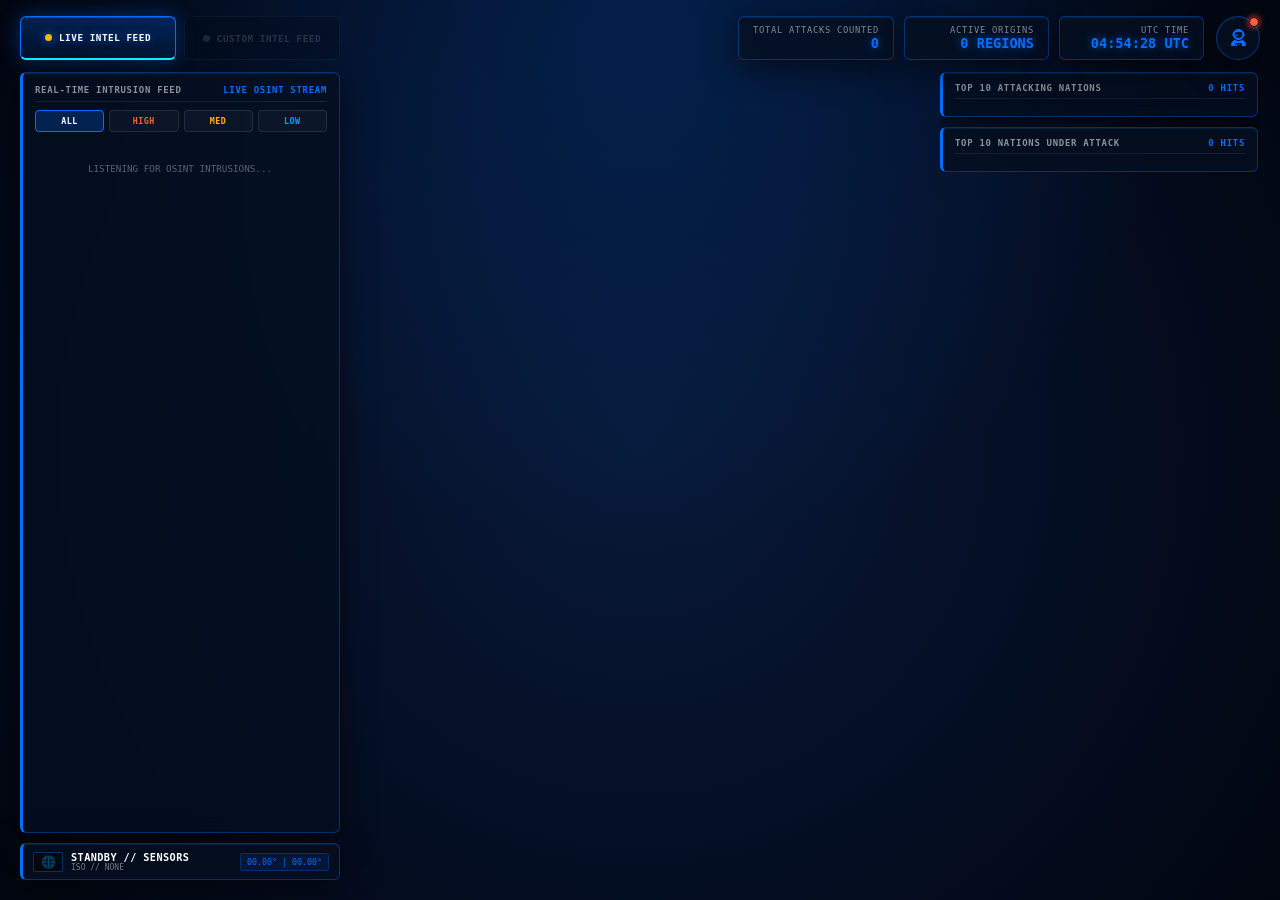
==== commit 691dbea5: "updated visual style and added clickable countries" ====
--- a/frontend/index.html
+++ b/frontend/index.html
@@ -4,6 +4,9 @@
   <meta charset="UTF-8">
   <meta name="viewport" content="width=device-width, initial-scale=1.0">
   <title>SOC Threat Matrix // Global OSINT Map</title>
+  
+  <!-- Font Awesome 6 Free Icons -->
+  <link rel="stylesheet" href="https://cdnjs.cloudflare.com/ajax/libs/font-awesome/6.5.1/css/all.min.css">
   <link rel="stylesheet" href="css/style.css">
   
   <!-- D3 Geo & TopoJSON -->
@@ -11,7 +14,7 @@
   <script src="https://cdn.jsdelivr.net/npm/topojson-client@3"></script>
 </head>
 <body>
-  <!-- Floating Country Cursor Tooltip (Follows mouse on country hover) -->
+  <!-- Floating Country Cursor Tooltip -->
   <div id="cursor-tooltip" class="cursor-tooltip">
     <img id="cursor-tooltip-flag" class="cursor-tooltip-flag" src="" alt="Flag" />
     <span id="cursor-tooltip-name" class="cursor-tooltip-name"></span>
@@ -19,36 +22,91 @@
 
   <!-- Top Telemetry Header -->
   <header class="hud-header">
-    <div class="hud-brand">
-      <div id="conn-status" class="status-indicator"></div>
-      <div class="brand-text">
-        <span class="system-title">THREAT_SENSOR // OSINT_LIVE</span>
-        <span class="system-sub" id="conn-label">CONNECTING TO THREAT STREAM...</span>
-      </div>
-    </div>
-    
-    <div class="hud-controls">
-      <div class="status-badge">LIVE INTEL FEED</div>
-    </div>
-
-    <div class="hud-telemetry">
-      <div class="telemetry-block">
-        <span class="label">TOTAL ATTACKS COUNTED</span>
-        <span class="value" id="hud-attacks-total">0</span>
-      </div>
-      <div class="telemetry-block">
-        <span class="label">ACTIVE ORIGINS</span>
-        <span class="value" id="hud-active-origins">0 REGIONS</span>
-      </div>
-      <div class="telemetry-block">
-        <span class="label">UTC TIME</span>
-        <span class="value" id="hud-clock">00:00:00</span>
+    <div class="hud-mode-switcher">
+      <button id="btn-mode-live" class="mode-btn active" type="button">
+        <span id="conn-status" class="mode-dot"></span>
+        <span>LIVE INTEL FEED</span>
+      </button>
+
+      <div id="custom-mode-wrapper" class="custom-mode-wrapper locked">
+        <button id="btn-mode-custom" class="mode-btn inactive locked" type="button" disabled>
+          <span class="mode-dot custom-dot"></span>
+          <span>CUSTOM INTEL FEED</span>
+        </button>
+        <div id="custom-feed-tooltip" class="custom-feed-tooltip">
+          <i class="fa-solid fa-lock"></i>
+          <span>REGISTER OR LOGIN TO USE CUSTOM FEEDS</span>
+        </div>
+      </div>
+    </div>
+
+    <div class="hud-right-group">
+      <div class="hud-telemetry">
+        <div class="telemetry-block">
+          <span class="label">TOTAL ATTACKS COUNTED</span>
+          <span class="value" id="hud-attacks-total">0</span>
+        </div>
+        <div class="telemetry-block">
+          <span class="label">ACTIVE ORIGINS</span>
+          <span class="value" id="hud-active-origins">0 REGIONS</span>
+        </div>
+        <div class="telemetry-block">
+          <span class="label">UTC TIME</span>
+          <span class="value" id="hud-clock">00:00:00</span>
+        </div>
+      </div>
+
+      <div class="user-profile-wrapper">
+        <button id="btn-user-profile" class="user-btn logged-out" type="button" aria-label="User Account">
+          <img id="user-avatar-img" class="user-avatar-img" src="" alt="Avatar" style="display: none;" />
+          <i id="user-default-icon" class="fa-solid fa-user-astronaut user-fa-icon"></i>
+          <span id="user-auth-dot" class="user-auth-dot"></span>
+        </button>
+
+        <div class="user-dropdown-bridge">
+          <div class="user-dropdown-menu">
+            <div class="user-dropdown-header">
+              <span id="dropdown-user-status" class="dropdown-status-label">UNAUTHENTICATED SESSION</span>
+            </div>
+            <button id="menu-btn-account" class="user-menu-btn" type="button">
+              <i id="menu-icon-account" class="fa-solid fa-user-plus"></i>
+              <span id="menu-text-account">REGISTER / LOGIN</span>
+            </button>
+            <button id="menu-btn-feeds" class="user-menu-btn disabled" type="button">
+              <i class="fa-solid fa-satellite-dish"></i>
+              <span>CUSTOM FEED SETTINGS</span>
+            </button>
+            <button id="menu-btn-logout" class="user-menu-btn disabled" type="button">
+              <i class="fa-solid fa-right-from-bracket"></i>
+              <span>LOGOUT</span>
+            </button>
+          </div>
+        </div>
       </div>
     </div>
   </header>
 
-  <!-- Bottom-Left Command Deck -->
-  <aside class="bottom-left-deck">
+  <!-- Left Sidebar Column -->
+  <aside class="sidebar-column left-column">
+    <div class="deck-feed-card">
+      <div class="feed-header">
+        <span class="feed-tag">REAL-TIME INTRUSION FEED</span>
+        <span class="feed-status" id="feed-mode-label">LIVE OSINT STREAM</span>
+      </div>
+
+      <!-- Severity Filter Bar -->
+      <div class="feed-filter-bar">
+        <button class="filter-chip active" data-severity="ALL" type="button">ALL</button>
+        <button class="filter-chip" data-severity="HIGH" type="button">HIGH</button>
+        <button class="filter-chip" data-severity="MEDIUM" type="button">MED</button>
+        <button class="filter-chip" data-severity="LOW" type="button">LOW</button>
+      </div>
+
+      <div id="attack-ticker" class="attack-ticker">
+        <div class="ticker-empty">LISTENING FOR OSINT INTRUSIONS...</div>
+      </div>
+    </div>
+
     <div id="country-intel" class="deck-intel-bar idle">
       <div class="intel-left">
         <div class="flag-wrapper">
@@ -56,47 +114,161 @@
           <div id="flag-placeholder" class="flag-placeholder">🌐</div>
         </div>
         <div class="intel-meta">
-          <span id="country-name" class="intel-country">STANDBY // SENSORS ONLINE</span>
-          <span id="country-code" class="intel-code">ABUSE.CH FEED // REAL-TIME INTRUSIONS</span>
-        </div>
-      </div>
-      <div id="coords-hud" class="coords-display">LAT: 00.00° | LON: 00.00°</div>
-    </div>
-
-    <div class="deck-feed-card">
-      <div class="feed-header">
-        <span class="feed-tag">REAL-TIME INTRUSION FEED</span>
-        <span class="feed-status">ACCURATE CITY TELEMETRY</span>
-      </div>
-      <div id="attack-ticker" class="attack-ticker">
-        <div class="ticker-empty">LISTENING FOR OSINT INTRUSIONS...</div>
-      </div>
+          <span id="country-name" class="intel-country">STANDBY // SENSORS</span>
+          <span id="country-code" class="intel-code">ISO // NONE</span>
+        </div>
+      </div>
+      <div id="coords-hud" class="coords-display">00.00° | 00.00°</div>
     </div>
   </aside>
 
-  <!-- Right Sidebar Column: Top 10 Attacking & Top 10 Under Attack -->
+  <!-- Right Sidebar Column -->
   <div class="sidebar-column right-column">
-    <!-- Panel 1: Attacking Nations -->
     <aside class="panel-card">
       <div class="panel-header">
         <span class="panel-tag">TOP 10 ATTACKING NATIONS</span>
         <span class="panel-status" id="leaderboard-total-hits">0 HITS</span>
       </div>
-      <div id="leaderboard-list" class="leaderboard-list">
-        <!-- Rendered dynamically -->
-      </div>
+      <div id="leaderboard-list" class="leaderboard-list"></div>
     </aside>
 
-    <!-- Panel 2: Nations Under Attack -->
     <aside class="panel-card">
       <div class="panel-header">
         <span class="panel-tag">TOP 10 NATIONS UNDER ATTACK</span>
         <span class="panel-status" id="target-total-hits">0 HITS</span>
       </div>
-      <div id="target-leaderboard-list" class="leaderboard-list">
-        <!-- Rendered dynamically -->
-      </div>
+      <div id="target-leaderboard-list" class="leaderboard-list"></div>
     </aside>
+
+    <!-- Card 3: Gold Country Intelligence Dossier (Shown when a country is clicked) -->
+    <aside id="country-dossier-card" class="panel-card gold-card" style="display: none;">
+      <div class="panel-header gold-header">
+        <span class="panel-tag" id="dossier-header-tag">SECTOR INTELLIGENCE // DOSSIER</span>
+        <button id="btn-close-dossier" class="dossier-close-btn" type="button" title="Close Dossier">✕</button>
+      </div>
+
+      <div class="dossier-identity">
+        <div class="dossier-id-left">
+          <img id="dossier-flag" class="dossier-flag" src="" alt="Flag" />
+          <div class="dossier-title-group">
+            <span id="dossier-country-name" class="dossier-country-name">COUNTRY</span>
+            <span id="dossier-iso-sub" class="dossier-iso-sub">ISO: -- // SHARE: 0.0%</span>
+          </div>
+        </div>
+        <span id="dossier-threat-badge" class="dossier-threat-badge">ELEVATED</span>
+      </div>
+
+      <div class="dossier-stats-grid">
+        <div class="dossier-stat-box">
+          <span class="stat-label">OUTBOUND HITS</span>
+          <span id="dossier-outbound-val" class="stat-value">0</span>
+          <span id="dossier-outbound-rank" class="stat-sub">RANK: UNRANKED</span>
+        </div>
+        <div class="dossier-stat-box">
+          <span class="stat-label">INBOUND HITS</span>
+          <span id="dossier-inbound-val" class="stat-value">0</span>
+          <span id="dossier-inbound-rank" class="stat-sub">RANK: UNRANKED</span>
+        </div>
+        <div class="dossier-stat-box">
+          <span class="stat-label">DOMINANT THREAT</span>
+          <span id="dossier-top-malware" class="stat-value">NONE</span>
+          <span id="dossier-top-mitre" class="stat-sub">MITRE: N/A</span>
+        </div>
+        <div class="dossier-stat-box">
+          <span class="stat-label">PRIMARY VECTOR</span>
+          <span id="dossier-top-port" class="stat-value">--/TCP</span>
+          <span id="dossier-top-asn" class="stat-sub">ASN: N/A</span>
+        </div>
+      </div>
+
+      <div class="dossier-ratio-section">
+        <div class="dossier-ratio-labels">
+          <span id="dossier-ratio-out-lbl">OUTBOUND: 50%</span>
+          <span id="dossier-ratio-in-lbl">INBOUND: 50%</span>
+        </div>
+        <div class="leaderboard-bar-track gold-bar-track">
+          <div id="dossier-ratio-fill" class="leaderboard-bar-fill gold-bar-fill" style="width: 50%;"></div>
+        </div>
+      </div>
+    </aside>
+  </div>
+
+  <!-- User Authentication & Settings Modal -->
+  <div id="user-modal-backdrop" class="modal-backdrop" style="display: none;">
+    <div class="modal-card">
+      <div class="modal-header">
+        <span id="modal-title" class="modal-title">SOC OPERATOR AUTHENTICATION</span>
+        <button id="btn-close-modal" class="modal-close-btn" type="button">✕</button>
+      </div>
+
+      <div id="modal-auth-view" class="modal-body">
+        <div class="auth-tabs">
+          <button id="tab-login" class="auth-tab active" type="button">LOGIN</button>
+          <button id="tab-register" class="auth-tab" type="button">REGISTER</button>
+        </div>
+
+        <form id="auth-form" class="auth-form">
+          <div class="form-group">
+            <label for="auth-username">OPERATOR CALLSIGN / USERNAME</label>
+            <input id="auth-username" type="text" placeholder="e.g. SOC_ANALYST_01" required autocomplete="username" />
+          </div>
+
+          <div class="form-group">
+            <label for="auth-password">SECURITY PASSKEY</label>
+            <input id="auth-password" type="password" placeholder="••••••••" required autocomplete="current-password" />
+          </div>
+
+          <div id="register-avatar-group" class="form-group" style="display: none;">
+            <label>PROFILE ICON (OPTIONAL — STORED IN SQLITE)</label>
+            <div class="avatar-upload-row">
+              <div class="avatar-preview-box">
+                <img id="reg-avatar-preview" src="" alt="Preview" style="display: none;" />
+                <span id="reg-avatar-placeholder">?</span>
+              </div>
+              <label class="file-upload-btn">
+                <i class="fa-solid fa-upload"></i> UPLOAD IMAGE
+                <input id="reg-avatar-input" type="file" accept="image/*" hidden />
+              </label>
+            </div>
+          </div>
+
+          <div id="auth-error" class="auth-error" style="display: none;"></div>
+
+          <button id="btn-auth-submit" class="modal-primary-btn" type="submit">AUTHENTICATE</button>
+        </form>
+      </div>
+
+      <div id="modal-account-view" class="modal-body" style="display: none;">
+        <div class="profile-summary">
+          <div class="avatar-preview-box large">
+            <img id="profile-avatar-preview" src="" alt="Operator Avatar" style="display: none;" />
+            <span id="profile-avatar-placeholder"><i class="fa-solid fa-user-astronaut"></i></span>
+          </div>
+          <div class="profile-meta">
+            <span class="profile-callsign" id="profile-username-display">OPERATOR</span>
+            <span class="profile-status-tag">AUTHENTICATED // SQLITE PROFILE ACTIVE</span>
+            <label class="file-upload-btn small">
+              <i class="fa-solid fa-camera"></i> CHANGE PROFILE ICON
+              <input id="profile-avatar-input" type="file" accept="image/*" hidden />
+            </label>
+          </div>
+        </div>
+      </div>
+
+      <div id="modal-feeds-view" class="modal-body" style="display: none;">
+        <div class="sources-section">
+          <div class="sources-header">
+            <span>CONFIGURE CUSTOM THREAT FEEDS (URL OR IP:PORT)</span>
+          </div>
+          <div class="source-add-row">
+            <input id="source-name-input" type="text" placeholder="Label (e.g. Feodo / Firewall)" />
+            <input id="source-url-input" type="text" placeholder="Feed URL or IP:Port" />
+            <button id="btn-add-source" class="source-add-btn" type="button">+ ADD</button>
+          </div>
+          <div id="custom-sources-list" class="custom-sources-list"></div>
+        </div>
+      </div>
+    </div>
   </div>
 
   <canvas id="threat-map"></canvas>
--- a/frontend/css/style.css
+++ b/frontend/css/style.css
@@ -1,17 +1,28 @@
 :root {
-  --color-primary: #006FFF;              /* UniFi Electric Blue */
+  --color-primary: #006FFF;                 /* UniFi Electric Blue */
   --color-primary-glow: rgba(0, 111, 255, 0.65);
-  --color-accent: #00F0FF;               /* Neon Cyan */
-  --color-land-base: #0b172e;            /* Sleek Deep Navy Continent Fill */
-  --color-bg-center: #102244;            /* Ambient Primary-Tinted Center */
-  --color-bg-edge: #071020;              /* Deep Midnight Blue Edge */
-  --color-hud-bg: rgba(9, 18, 36, 0.88); /* Glassmorphic Navy HUD Fill */
-  --color-border: rgba(0, 111, 255, 0.32);
+  --color-accent: #00F0FF;                  /* Neon Cyan */
+
+  /* Gold Country Dossier Theme Tokens */
+  --color-gold: #FFB800;
+  --color-gold-bright: #FFD000;
+  --color-gold-glow: rgba(255, 184, 0, 0.55);
+  --color-gold-border: rgba(255, 184, 0, 0.42);
+
+  /* Cyber-Blue Ocean Background Tokens */
+  --color-bg-center: #081938;
+  --color-bg-mid: #040d21;
+  --color-bg-edge: #020610;
+
+  --color-hud-bg: rgba(6, 15, 32, 0.82);
+  --color-border: rgba(0, 111, 255, 0.38);
+  --glass-shadow: 0 8px 32px rgba(0, 0, 0, 0.55), inset 0 1px 0 rgba(0, 170, 255, 0.12);
   --font-mono: "JetBrains Mono", "Cascadia Code", "Fira Code", monospace;
 
-  --color-crit: #FF0055;
-  --color-high: #FFAA00;
-  --color-med: #00F0FF;
+  /* Cohesive 3-Level Cyber Telemetry Palette */
+  --color-high: #FF5E36;                    /* Cyber Flame Coral (High / Critical) */
+  --color-med: #FFB800;                     /* Solar Amber Gold (Medium) */
+  --color-low: #00A3FF;                     /* Electric Azure Blue (Low / Info) */
 }
 
 * {
@@ -25,20 +36,11 @@
   width: 100%;
   height: 100%;
   overflow: hidden;
-  background: radial-gradient(circle at 50% 48%, var(--color-bg-center) 0%, #0a1529 58%, var(--color-bg-edge) 100%);
+  background:
+    radial-gradient(circle at 50% 0%, rgba(0, 111, 255, 0.18) 0%, transparent 50%),
+    radial-gradient(circle at 50% 50%, var(--color-bg-center) 0%, var(--color-bg-mid) 60%, var(--color-bg-edge) 100%);
   font-family: var(--font-mono);
   color: #e2e8f0;
-}
-
-body::before {
-  content: " ";
-  position: absolute;
-  top: 0; left: 0; bottom: 0; right: 0;
-  background: linear-gradient(rgba(18, 16, 16, 0) 50%, rgba(0, 0, 0, 0.18) 50%);
-  background-size: 100% 4px;
-  z-index: 10;
-  pointer-events: none;
-  opacity: 0.5;
 }
 
 #threat-map {
@@ -61,12 +63,12 @@
   flex-direction: column;
   align-items: center;
   gap: 5px;
-  background: rgba(8, 16, 32, 0.94);
+  background: rgba(5, 13, 28, 0.94);
   border: 1px solid var(--color-primary);
-  box-shadow: 0 0 16px rgba(0, 111, 255, 0.5), inset 0 0 10px rgba(0, 111, 255, 0.2);
+  box-shadow: 0 0 18px rgba(0, 111, 255, 0.5), inset 0 0 10px rgba(0, 111, 255, 0.2);
   padding: 6px 10px;
-  border-radius: 4px;
-  backdrop-filter: blur(8px);
+  border-radius: 6px;
+  backdrop-filter: blur(12px);
   transform: translate(-50%, -135%);
 }
 
@@ -98,65 +100,145 @@
   display: flex;
   justify-content: space-between;
   align-items: center;
-  z-index: 20;
+  z-index: 30;
   pointer-events: none;
 }
 
-.hud-brand {
-  display: flex;
-  align-items: center;
-  gap: 12px;
+.hud-mode-switcher {
+  width: 320px;
+  display: grid;
+  grid-template-columns: 1fr 1fr;
+  gap: 8px;
+  pointer-events: auto;
+}
+
+.custom-mode-wrapper {
+  position: relative;
+  display: flex;
+}
+
+.mode-btn {
+  width: 100%;
+  height: 44px;
+  display: flex;
+  align-items: center;
+  justify-content: center;
+  gap: 7px;
   background: var(--color-hud-bg);
-  padding: 8px 16px;
-  border-radius: 4px;
-  border: 1px solid var(--color-border);
-  backdrop-filter: blur(12px);
-}
-
-.status-indicator {
-  width: 8px;
-  height: 8px;
+  border: 1px solid rgba(255, 255, 255, 0.12);
+  color: rgba(255, 255, 255, 0.4);
+  font-family: var(--font-mono);
+  font-size: 0.58rem;
+  font-weight: 700;
+  padding: 0 8px;
+  border-radius: 6px;
+  letter-spacing: 0.06em;
+  cursor: pointer;
+  backdrop-filter: blur(16px);
+  box-shadow: var(--glass-shadow);
+  transition: all 0.2s ease;
+  white-space: nowrap;
+}
+
+.mode-btn.inactive {
+  background: rgba(4, 11, 24, 0.55);
+  border-color: rgba(255, 255, 255, 0.08);
+  color: rgba(255, 255, 255, 0.3);
+  box-shadow: none;
+}
+
+.mode-btn:not(.locked):hover {
+  border-color: rgba(0, 111, 255, 0.6);
+  color: rgba(255, 255, 255, 0.9);
+}
+
+.mode-btn.active {
+  background: linear-gradient(180deg, rgba(0, 111, 255, 0.26) 0%, rgba(0, 111, 255, 0.10) 100%);
+  border: 1px solid var(--color-primary);
+  border-bottom: 2px solid var(--color-accent);
+  color: #ffffff;
+  box-shadow: 0 0 20px rgba(0, 111, 255, 0.35), inset 0 1px 0 rgba(255, 255, 255, 0.15);
+  text-shadow: 0 0 8px var(--color-primary-glow);
+}
+
+.mode-btn.locked {
+  cursor: not-allowed;
+  opacity: 0.5;
+}
+
+.mode-dot {
+  width: 7px;
+  height: 7px;
+  border-radius: 50%;
+  background-color: rgba(255, 255, 255, 0.22);
+  flex-shrink: 0;
+  transition: all 0.2s ease;
+}
+
+.mode-btn.active .mode-dot {
   background-color: var(--color-primary);
-  border-radius: 50%;
   box-shadow: 0 0 10px var(--color-primary);
   animation: pulse 2s infinite ease-in-out;
 }
 
-.brand-text { display: flex; flex-direction: column; }
-.system-title {
-  font-size: 0.85rem;
-  font-weight: 700;
-  letter-spacing: 0.1em;
+.custom-feed-tooltip {
+  position: absolute;
+  top: calc(100% + 8px);
+  left: 0;
+  background: rgba(5, 13, 28, 0.96);
+  border: 1px solid var(--color-primary);
+  border-left: 3px solid var(--color-high);
+  padding: 7px 11px;
+  border-radius: 6px;
+  display: flex;
+  align-items: center;
+  gap: 7px;
+  font-size: 0.56rem;
+  font-weight: 700;
   color: var(--color-primary);
-}
-.system-sub { font-size: 0.65rem; color: rgba(255, 255, 255, 0.5); }
-
-.status-badge {
-  background: rgba(0, 111, 255, 0.15);
-  border: 1px solid var(--color-primary);
-  color: var(--color-primary);
-  font-size: 0.65rem;
-  font-weight: 700;
-  padding: 6px 14px;
-  border-radius: 4px;
-  letter-spacing: 0.08em;
-  box-shadow: 0 0 12px rgba(0, 111, 255, 0.25);
-}
-
-.hud-telemetry { display: flex; gap: 10px; }
+  white-space: nowrap;
+  pointer-events: none;
+  opacity: 0;
+  transform: translateY(-4px);
+  transition: opacity 0.18s ease, transform 0.18s ease;
+  box-shadow: 0 8px 24px rgba(0, 0, 0, 0.65);
+  z-index: 100;
+}
+
+.custom-feed-tooltip i { color: var(--color-high); }
+.custom-mode-wrapper.locked:hover .custom-feed-tooltip {
+  opacity: 1;
+  transform: translateY(0);
+}
+
+.hud-right-group {
+  display: flex;
+  align-items: center;
+  gap: 12px;
+  pointer-events: auto;
+}
+
+.hud-telemetry {
+  display: flex;
+  gap: 10px;
+  pointer-events: none;
+}
+
 .telemetry-block {
   background: var(--color-hud-bg);
   border: 1px solid var(--color-border);
   padding: 7px 14px;
   min-width: 145px;
-  border-radius: 4px;
+  height: 44px;
+  border-radius: 6px;
   display: flex;
   flex-direction: column;
   align-items: flex-end;
   justify-content: center;
-  backdrop-filter: blur(12px);
-}
-.telemetry-block .label { font-size: 0.55rem; letter-spacing: 0.08em; color: rgba(255, 255, 255, 0.45); }
+  backdrop-filter: blur(16px);
+  box-shadow: var(--glass-shadow);
+}
+.telemetry-block .label { font-size: 0.55rem; letter-spacing: 0.08em; color: rgba(255, 255, 255, 0.5); }
 .telemetry-block .value {
   font-size: 0.85rem;
   font-weight: 600;
@@ -164,257 +246,657 @@
   text-shadow: 0 0 8px var(--color-primary-glow);
 }
 
-/* Bottom-Left Command Deck */
-.bottom-left-deck {
+/* User Profile Button & Dropdown */
+.user-profile-wrapper {
+  position: relative;
+  display: flex;
+  align-items: center;
+}
+
+.user-btn {
+  position: relative;
+  width: 44px;
+  height: 44px;
+  border-radius: 50%;
+  background: var(--color-hud-bg);
+  border: 1.5px solid var(--color-border);
+  color: var(--color-primary);
+  display: flex;
+  align-items: center;
+  justify-content: center;
+  cursor: pointer;
+  backdrop-filter: blur(16px);
+  box-shadow: var(--glass-shadow);
+  transition: all 0.2s ease;
+}
+
+.user-btn:hover,
+.user-profile-wrapper:hover .user-btn {
+  border-color: var(--color-primary);
+  box-shadow: 0 0 18px rgba(0, 111, 255, 0.45);
+}
+
+.user-btn.logged-in {
+  border-color: var(--color-primary);
+  box-shadow: 0 0 14px rgba(0, 111, 255, 0.35);
+}
+
+.user-fa-icon { font-size: 1.05rem; color: var(--color-primary); }
+.user-avatar-img { width: 100%; height: 100%; object-fit: cover; border-radius: 50%; }
+
+.user-auth-dot {
   position: absolute;
-  bottom: 20px;
-  left: 20px;
-  width: 540px;
-  display: flex;
-  flex-direction: column;
-  gap: 8px;
-  z-index: 20;
+  top: 0px; right: 0px;
+  width: 10px; height: 10px;
+  border-radius: 50%;
+  background: var(--color-high);
+  border: 1.5px solid #040d21;
+  box-shadow: 0 0 6px var(--color-high);
+}
+.user-btn.logged-in .user-auth-dot {
+  background: var(--color-accent);
+  box-shadow: 0 0 8px var(--color-accent);
+}
+
+.user-dropdown-bridge {
+  position: absolute;
+  top: 100%; right: 0;
+  padding-top: 10px;
+  z-index: 200;
   pointer-events: none;
-}
-
-.deck-intel-bar {
-  display: flex;
-  justify-content: space-between;
-  align-items: center;
-  background: var(--color-hud-bg);
-  border: 1px solid var(--color-border);
-  border-left: 3px solid var(--color-primary);
-  border-radius: 4px;
-  padding: 8px 12px;
-  backdrop-filter: blur(12px);
-  transition: border-color 0.2s ease, box-shadow 0.2s ease;
-}
-
-.deck-intel-bar.active {
-  border-color: rgba(0, 111, 255, 0.65);
-  box-shadow: 0 0 20px rgba(0, 111, 255, 0.25);
-}
-
-.intel-left { display: flex; align-items: center; gap: 12px; }
-.flag-wrapper {
-  width: 38px;
-  height: 25px;
-  background: rgba(0, 0, 0, 0.4);
-  border: 1px solid var(--color-border);
-  border-radius: 2px;
-  display: flex;
-  align-items: center;
-  justify-content: center;
-  overflow: hidden;
-}
-
-.country-flag { width: 100%; height: 100%; object-fit: cover; }
-.flag-placeholder { font-size: 0.85rem; color: rgba(255, 255, 255, 0.4); }
-
-.intel-meta { display: flex; flex-direction: column; }
-.intel-country {
-  font-size: 0.82rem;
-  font-weight: 700;
-  color: #fff;
-  letter-spacing: 0.05em;
-}
-.deck-intel-bar.active .intel-country {
-  color: var(--color-primary);
-  text-shadow: 0 0 8px var(--color-primary-glow);
-}
-.intel-code {
-  font-size: 0.56rem;
-  color: rgba(255, 255, 255, 0.45);
-  letter-spacing: 0.05em;
-}
-
-.coords-display {
-  font-size: 0.62rem;
-  color: var(--color-primary);
-  background: rgba(0, 111, 255, 0.1);
-  border: 1px solid rgba(0, 111, 255, 0.28);
-  padding: 4px 8px;
-  border-radius: 3px;
-  white-space: nowrap;
-}
-
-.deck-feed-card {
-  background: var(--color-hud-bg);
-  border: 1px solid var(--color-border);
-  border-left: 3px solid var(--color-primary);
-  border-radius: 4px;
-  padding: 10px 12px;
-  backdrop-filter: blur(12px);
-}
-
-.feed-header {
-  display: flex;
-  justify-content: space-between;
-  align-items: center;
-  font-size: 0.56rem;
-  letter-spacing: 0.08em;
-  border-bottom: 1px solid rgba(255, 255, 255, 0.08);
-  padding-bottom: 5px;
-  margin-bottom: 7px;
-}
-.feed-tag { color: rgba(255, 255, 255, 0.5); }
-.feed-status { color: var(--color-primary); font-weight: 600; }
-
-.attack-ticker {
+  opacity: 0;
+  transform: translateY(-6px);
+  transition: opacity 0.18s ease, transform 0.18s ease;
+}
+.user-profile-wrapper:hover .user-dropdown-bridge {
+  pointer-events: auto;
+  opacity: 1;
+  transform: translateY(0);
+}
+
+.user-dropdown-menu {
+  width: 235px;
+  background: rgba(5, 13, 28, 0.96);
+  border: 1px solid var(--color-primary);
+  border-top: 2px solid var(--color-primary);
+  border-radius: 8px;
+  padding: 8px;
   display: flex;
   flex-direction: column;
   gap: 5px;
-  max-height: 205px;
-  overflow: hidden;
-}
-
-.ticker-empty {
-  font-size: 0.6rem;
-  color: rgba(255, 255, 255, 0.35);
-  padding: 14px 0;
-  text-align: center;
-}
-
-.ticker-row {
-  display: flex;
-  flex-direction: column;
-  gap: 3px;
-  background: rgba(255, 255, 255, 0.025);
-  border: 1px solid rgba(255, 255, 255, 0.06);
-  padding: 5px 9px;
-  border-radius: 4px;
-  animation: slideIn 0.25s ease-out;
-}
-
-.ticker-primary { display: flex; justify-content: space-between; align-items: center; }
-.ticker-left { display: flex; align-items: center; gap: 7px; }
-.ticker-badge {
-  font-size: 0.5rem;
-  font-weight: 700;
-  padding: 1px 5px;
-  border-radius: 2px;
+  box-shadow: 0 12px 32px rgba(0, 0, 0, 0.75), 0 0 22px rgba(0, 111, 255, 0.28);
+  backdrop-filter: blur(16px);
+}
+
+.user-dropdown-header {
+  padding: 4px 8px 6px;
+  border-bottom: 1px solid rgba(0, 111, 255, 0.2);
+  margin-bottom: 2px;
+}
+.dropdown-status-label { font-size: 0.52rem; font-weight: 700; color: rgba(255, 255, 255, 0.45); letter-spacing: 0.08em; }
+
+.user-menu-btn {
+  width: 100%;
+  display: flex;
+  align-items: center;
+  gap: 10px;
+  background: rgba(0, 111, 255, 0.07);
+  border: 1px solid rgba(0, 111, 255, 0.2);
+  color: var(--color-primary);
+  font-family: var(--font-mono);
+  font-size: 0.62rem;
+  font-weight: 700;
+  padding: 9px 11px;
+  border-radius: 5px;
+  cursor: pointer;
   letter-spacing: 0.05em;
-}
-.badge-crit { background: rgba(255, 0, 85, 0.18); color: var(--color-crit); border: 1px solid var(--color-crit); }
-.badge-high { background: rgba(255, 170, 0, 0.18); color: var(--color-high); border: 1px solid var(--color-high); }
-.badge-med { background: rgba(0, 240, 255, 0.18); color: var(--color-med); border: 1px solid var(--color-med); }
-
-.ticker-malware {
-  color: #fff;
-  font-weight: 700;
-  font-size: 0.66rem;
-  letter-spacing: 0.03em;
-}
-
-.ticker-vector {
-  font-size: 0.58rem;
-  color: #e2e8f0;
-  display: flex;
-  align-items: center;
-  gap: 5px;
-}
-.vector-arrow { color: var(--color-primary); font-weight: 700; }
-
-.ticker-subline {
-  display: flex;
-  align-items: center;
-  gap: 7px;
-  font-size: 0.52rem;
-  color: rgba(255, 255, 255, 0.45);
-  border-top: 1px solid rgba(255, 255, 255, 0.05);
-  padding-top: 2px;
-}
-
-.tag-item { display: flex; align-items: center; gap: 3px; }
-.tag-label { color: rgba(255, 255, 255, 0.35); }
-.tag-val-cve { color: #f59e0b; font-weight: 600; }
-.tag-val-mitre { color: var(--color-accent); font-weight: 600; }
-.tag-val-asn { color: #94a3b8; font-weight: 500; }
-.tag-val-port { color: var(--color-primary); font-weight: 600; }
+  text-align: left;
+  transition: all 0.16s ease;
+}
+.user-menu-btn i { width: 16px; text-align: center; font-size: 0.75rem; color: var(--color-primary); transition: transform 0.16s ease; }
+.user-menu-btn:not(.disabled):hover {
+  background: rgba(0, 111, 255, 0.22);
+  border-color: var(--color-primary);
+  box-shadow: 0 0 12px rgba(0, 111, 255, 0.32);
+  text-shadow: 0 0 8px var(--color-primary-glow);
+}
+.user-menu-btn:not(.disabled):hover i { transform: scale(1.1); }
+.user-menu-btn.disabled { opacity: 0.35; cursor: not-allowed; border-color: rgba(255, 255, 255, 0.06); background: rgba(255, 255, 255, 0.02); }
 
 /* =====================================================================
-   RIGHT SIDEBAR: CONTENT-FITTED DUAL TOP 10 LEADERBOARDS
+   LEFT SIDEBAR COLUMN & CLICKABLE DARK GLASS INTRUSION FEED CARDS
    ===================================================================== */
 .sidebar-column {
   position: absolute;
-  top: 76px;
+  top: 72px;
   width: 320px;
   display: flex;
   flex-direction: column;
-  gap: 14px;
+  gap: 10px;
   z-index: 20;
   pointer-events: none;
 }
-.right-column { right: 20px; }
-
-.panel-card {
-  height: fit-content;
+
+.left-column { left: 20px; bottom: 20px; pointer-events: auto; }
+.right-column {
+  right: 20px;
+  max-height: calc(100vh - 92px);
+  overflow-y: auto;
+  pointer-events: auto;
+  padding-right: 2px;
+}
+.right-column::-webkit-scrollbar { width: 4px; }
+.right-column::-webkit-scrollbar-thumb { background: rgba(0, 111, 255, 0.35); border-radius: 2px; }
+
+.deck-feed-card {
+  flex: 1;
+  min-height: 0;
   display: flex;
   flex-direction: column;
   background: var(--color-hud-bg);
   border: 1px solid var(--color-border);
   border-left: 3px solid var(--color-primary);
-  border-radius: 4px;
-  padding: 12px 14px;
-  backdrop-filter: blur(12px);
-}
-
-.panel-header {
+  border-radius: 6px;
+  padding: 12px 12px;
+  backdrop-filter: blur(16px);
+  box-shadow: var(--glass-shadow);
+}
+
+.feed-header {
   display: flex;
   justify-content: space-between;
   align-items: center;
-  font-size: 0.58rem;
+  font-size: 0.56rem;
   letter-spacing: 0.08em;
   border-bottom: 1px solid rgba(255, 255, 255, 0.08);
   padding-bottom: 6px;
   margin-bottom: 8px;
+  flex-shrink: 0;
+}
+.feed-tag { color: rgba(255, 255, 255, 0.55); font-weight: 600; }
+.feed-status { color: var(--color-primary); font-weight: 700; }
+
+/* Severity Filter Bar */
+.feed-filter-bar {
+  display: grid;
+  grid-template-columns: repeat(4, 1fr);
+  gap: 5px;
+  margin-bottom: 10px;
+  flex-shrink: 0;
+}
+.filter-chip {
+  background: rgba(255, 255, 255, 0.03);
+  border: 1px solid rgba(255, 255, 255, 0.1);
+  color: rgba(255, 255, 255, 0.5);
+  font-family: var(--font-mono);
+  font-size: 0.52rem;
+  font-weight: 700;
+  padding: 5px 0;
+  border-radius: 4px;
+  cursor: pointer;
+  letter-spacing: 0.06em;
+  text-align: center;
+  transition: all 0.16s ease;
+}
+.filter-chip:hover {
+  border-color: rgba(255, 255, 255, 0.3);
+  color: #ffffff;
+}
+.filter-chip[data-severity="HIGH"] { color: var(--color-high); }
+.filter-chip[data-severity="MEDIUM"] { color: var(--color-med); }
+.filter-chip[data-severity="LOW"] { color: var(--color-low); }
+
+.filter-chip.active[data-severity="ALL"] {
+  background: rgba(0, 111, 255, 0.22);
+  border-color: var(--color-primary);
+  color: #ffffff;
+}
+.filter-chip.active[data-severity="HIGH"] {
+  background: rgba(255, 94, 54, 0.18);
+  border-color: var(--color-high);
+  color: #ffffff;
+  box-shadow: 0 0 10px rgba(255, 94, 54, 0.25);
+}
+.filter-chip.active[data-severity="MEDIUM"] {
+  background: rgba(255, 184, 0, 0.18);
+  border-color: var(--color-med);
+  color: #ffffff;
+  box-shadow: 0 0 10px rgba(255, 184, 0, 0.25);
+}
+.filter-chip.active[data-severity="LOW"] {
+  background: rgba(0, 163, 255, 0.18);
+  border-color: var(--color-low);
+  color: #ffffff;
+  box-shadow: 0 0 10px rgba(0, 163, 255, 0.25);
+}
+
+.attack-ticker {
+  flex: 1;
+  min-height: 0;
+  display: flex;
+  flex-direction: column;
+  gap: 8px;
+  overflow-y: auto;
+  padding-right: 2px;
+}
+.attack-ticker::-webkit-scrollbar { width: 4px; }
+.attack-ticker::-webkit-scrollbar-thumb { background: rgba(0, 111, 255, 0.35); border-radius: 2px; }
+
+.ticker-empty {
+  font-size: 0.58rem;
+  color: rgba(255, 255, 255, 0.35);
+  padding: 20px 8px;
+  text-align: center;
+  line-height: 1.5;
+}
+
+/* Clickable Dark Glass Ticker Card with Colored Title */
+.ticker-row {
+  display: flex;
+  flex-direction: column;
+  gap: 5px;
+  background: rgba(255, 255, 255, 0.03);
+  border: 1px solid rgba(255, 255, 255, 0.08);
+  border-left: 3px solid var(--color-low);
+  padding: 8px 10px;
+  border-radius: 5px;
+  flex-shrink: 0;
+  cursor: pointer;
+  transition: background 0.16s ease, border-color 0.16s ease, box-shadow 0.16s ease, transform 0.12s ease;
+  animation: slideIn 0.25s ease-out;
+}
+.ticker-row:hover {
+  background: rgba(255, 255, 255, 0.07);
+  border-color: rgba(255, 255, 255, 0.24);
+}
+.ticker-row.sev-high { border-left-color: var(--color-high); }
+.ticker-row.sev-med  { border-left-color: var(--color-med); }
+.ticker-row.sev-low  { border-left-color: var(--color-low); }
+
+.ticker-row.selected {
+  background: rgba(0, 111, 255, 0.16);
+  border-color: var(--color-accent);
+  box-shadow: 0 0 16px rgba(0, 240, 255, 0.28), inset 0 0 10px rgba(0, 111, 255, 0.18);
+}
+
+.ticker-title-row {
+  display: flex;
+  justify-content: space-between;
+  align-items: center;
+  gap: 6px;
+}
+
+.ticker-title {
+  font-size: 0.72rem;
+  font-weight: 700;
+  letter-spacing: 0.04em;
+  white-space: nowrap;
+  overflow: hidden;
+  text-overflow: ellipsis;
+}
+.ticker-row.sev-high .ticker-title {
+  color: var(--color-high);
+  text-shadow: 0 0 10px rgba(255, 94, 54, 0.35);
+}
+.ticker-row.sev-med .ticker-title {
+  color: var(--color-med);
+  text-shadow: 0 0 10px rgba(255, 184, 0, 0.3);
+}
+.ticker-row.sev-low .ticker-title {
+  color: var(--color-low);
+  text-shadow: 0 0 10px rgba(0, 163, 255, 0.35);
+}
+
+.ticker-lock-hint {
+  font-size: 0.48rem;
+  color: rgba(255, 255, 255, 0.35);
+  letter-spacing: 0.05em;
+  flex-shrink: 0;
+}
+.ticker-row.selected .ticker-lock-hint {
+  color: var(--color-accent);
+  font-weight: 700;
+}
+
+.ticker-meta {
+  display: flex;
+  align-items: center;
+  gap: 6px;
+  font-size: 0.53rem;
+  color: #ffffff;
+  letter-spacing: 0.03em;
+  white-space: nowrap;
+  overflow: hidden;
+  text-overflow: ellipsis;
+}
+.meta-dot { opacity: 0.45; }
+
+.ticker-vector-row {
+  display: flex;
+  align-items: center;
+  gap: 6px;
+  font-size: 0.58rem;
+  font-weight: 600;
+  color: rgba(255, 255, 255, 0.88);
+  border-top: 1px solid rgba(255, 255, 255, 0.07);
+  padding-top: 4px;
+  white-space: nowrap;
+  overflow: hidden;
+  text-overflow: ellipsis;
+}
+.vector-arrow { color: var(--color-primary); font-weight: 700; }
+
+/* Bottom-Left Compact Country & Coords Strip */
+.deck-intel-bar {
+  flex-shrink: 0;
+  display: flex;
+  justify-content: space-between;
+  align-items: center;
+  background: var(--color-hud-bg);
+  border: 1px solid var(--color-border);
+  border-left: 3px solid var(--color-primary);
+  border-radius: 6px;
+  padding: 7px 10px;
+  backdrop-filter: blur(16px);
+  box-shadow: var(--glass-shadow);
+  transition: border-color 0.2s ease, box-shadow 0.2s ease;
+}
+.deck-intel-bar.active { border-color: rgba(0, 111, 255, 0.65); box-shadow: 0 0 20px rgba(0, 111, 255, 0.25); }
+
+.intel-left { display: flex; align-items: center; gap: 8px; min-width: 0; }
+.flag-wrapper {
+  width: 30px; height: 20px;
+  background: rgba(0, 0, 0, 0.4);
+  border: 1px solid var(--color-border);
+  border-radius: 2px;
+  display: flex; align-items: center; justify-content: center;
+  overflow: hidden; flex-shrink: 0;
+}
+.country-flag { width: 100%; height: 100%; object-fit: cover; }
+.flag-placeholder { font-size: 0.75rem; color: rgba(255, 255, 255, 0.4); }
+
+.intel-meta { display: flex; flex-direction: column; min-width: 0; }
+.intel-country {
+  font-size: 0.64rem; font-weight: 700; color: #fff;
+  letter-spacing: 0.04em; white-space: nowrap; overflow: hidden; text-overflow: ellipsis;
+}
+.deck-intel-bar.active .intel-country { color: var(--color-primary); text-shadow: 0 0 8px var(--color-primary-glow); }
+.intel-code { font-size: 0.5rem; color: rgba(255, 255, 255, 0.45); }
+
+.coords-display {
+  font-size: 0.52rem; color: var(--color-primary);
+  background: rgba(0, 111, 255, 0.1); border: 1px solid rgba(0, 111, 255, 0.28);
+  padding: 3px 6px; border-radius: 3px; white-space: nowrap; flex-shrink: 0;
+}
+
+/* =====================================================================
+   RIGHT SIDEBAR: DUAL TOP 10 LEADERBOARDS & GOLD COUNTRY DOSSIER CARD
+   ===================================================================== */
+.panel-card {
+  height: fit-content;
+  display: flex; flex-direction: column;
+  background: var(--color-hud-bg);
+  border: 1px solid var(--color-border);
+  border-left: 3px solid var(--color-primary);
+  border-radius: 6px; padding: 10px 12px;
+  backdrop-filter: blur(16px); box-shadow: var(--glass-shadow);
+  flex-shrink: 0;
+}
+.panel-header {
+  display: flex; justify-content: space-between; align-items: center;
+  font-size: 0.56rem; letter-spacing: 0.08em;
+  border-bottom: 1px solid rgba(255, 255, 255, 0.08);
+  padding-bottom: 5px; margin-bottom: 7px;
 }
 .panel-tag { color: rgba(255, 255, 255, 0.55); font-weight: 600; }
 .panel-status { color: var(--color-primary); font-weight: 700; }
 
-.leaderboard-list {
+.leaderboard-list { display: flex; flex-direction: column; justify-content: flex-start; gap: 4px; }
+.leaderboard-row {
+  display: flex; flex-direction: column; gap: 3px;
+  background: rgba(255, 255, 255, 0.03); border: 1px solid rgba(255, 255, 255, 0.06);
+  padding: 4px 7px; border-radius: 4px;
+}
+.leaderboard-main { display: flex; justify-content: space-between; align-items: center; }
+.leaderboard-left { display: flex; align-items: center; gap: 7px; }
+.leaderboard-rank { font-size: 0.53rem; color: var(--color-primary); font-weight: 700; min-width: 17px; }
+.leaderboard-flag { width: 16px; height: 11px; object-fit: cover; border-radius: 1px; }
+.leaderboard-name { font-size: 0.58rem; color: #fff; font-weight: 600; white-space: nowrap; overflow: hidden; text-overflow: ellipsis; max-width: 165px; }
+.leaderboard-hits { font-size: 0.58rem; font-weight: 700; color: var(--color-primary); }
+
+.leaderboard-bar-track { width: 100%; height: 2.5px; background: rgba(255, 255, 255, 0.06); border-radius: 2px; overflow: hidden; }
+.leaderboard-bar-fill { height: 100%; background: var(--color-primary); box-shadow: 0 0 6px var(--color-primary); transition: width 0.3s ease; }
+
+/* Card 3: Gold Country Intelligence Dossier */
+.panel-card.gold-card {
+  border-color: var(--color-gold-border);
+  border-left: 3px solid var(--color-gold-bright);
+  box-shadow: 0 8px 32px rgba(0, 0, 0, 0.6), 0 0 22px rgba(255, 184, 0, 0.16), inset 0 1px 0 rgba(255, 208, 0, 0.15);
+  animation: slideIn 0.22s ease-out;
+}
+
+.gold-header .panel-tag {
+  color: var(--color-gold-bright);
+  text-shadow: 0 0 8px var(--color-gold-glow);
+}
+
+.dossier-close-btn {
+  background: rgba(255, 184, 0, 0.12);
+  border: 1px solid rgba(255, 184, 0, 0.35);
+  color: var(--color-gold-bright);
+  font-size: 0.62rem;
+  width: 20px;
+  height: 20px;
+  border-radius: 3px;
+  cursor: pointer;
+  display: flex;
+  align-items: center;
+  justify-content: center;
+  transition: all 0.15s ease;
+}
+.dossier-close-btn:hover {
+  background: var(--color-gold-bright);
+  color: #040d21;
+  box-shadow: 0 0 10px var(--color-gold-glow);
+}
+
+.dossier-identity {
+  display: flex;
+  justify-content: space-between;
+  align-items: center;
+  background: rgba(255, 184, 0, 0.06);
+  border: 1px solid rgba(255, 184, 0, 0.22);
+  padding: 7px 9px;
+  border-radius: 4px;
+  margin-bottom: 8px;
+}
+
+.dossier-id-left {
+  display: flex;
+  align-items: center;
+  gap: 9px;
+  min-width: 0;
+}
+
+.dossier-flag {
+  width: 28px;
+  height: 19px;
+  object-fit: cover;
+  border-radius: 2px;
+  border: 1px solid rgba(255, 208, 0, 0.4);
+  flex-shrink: 0;
+}
+
+.dossier-title-group {
   display: flex;
   flex-direction: column;
-  justify-content: flex-start;
+  min-width: 0;
+}
+
+.dossier-country-name {
+  font-size: 0.72rem;
+  font-weight: 700;
+  color: #ffffff;
+  white-space: nowrap;
+  overflow: hidden;
+  text-overflow: ellipsis;
+}
+
+.dossier-iso-sub {
+  font-size: 0.50rem;
+  color: var(--color-gold);
+  letter-spacing: 0.05em;
+}
+
+.dossier-threat-badge {
+  font-size: 0.50rem;
+  font-weight: 700;
+  padding: 2px 6px;
+  border-radius: 3px;
+  background: rgba(255, 184, 0, 0.18);
+  border: 1px solid var(--color-gold-bright);
+  color: var(--color-gold-bright);
+  letter-spacing: 0.06em;
+  flex-shrink: 0;
+  box-shadow: 0 0 8px rgba(255, 184, 0, 0.25);
+}
+
+.dossier-stats-grid {
+  display: grid;
+  grid-template-columns: 1fr 1fr;
   gap: 6px;
-}
-
-.leaderboard-row {
+  margin-bottom: 8px;
+}
+
+.dossier-stat-box {
+  background: rgba(255, 255, 255, 0.025);
+  border: 1px solid rgba(255, 184, 0, 0.16);
+  padding: 6px 8px;
+  border-radius: 4px;
+  display: flex;
+  flex-direction: column;
+  gap: 2px;
+  min-width: 0;
+}
+
+.dossier-stat-box .stat-label {
+  font-size: 0.48rem;
+  color: rgba(255, 255, 255, 0.45);
+  letter-spacing: 0.06em;
+}
+
+.dossier-stat-box .stat-value {
+  font-size: 0.68rem;
+  font-weight: 700;
+  color: var(--color-gold-bright);
+  text-shadow: 0 0 8px rgba(255, 184, 0, 0.35);
+  white-space: nowrap;
+  overflow: hidden;
+  text-overflow: ellipsis;
+}
+
+.dossier-stat-box .stat-sub {
+  font-size: 0.48rem;
+  color: rgba(255, 255, 255, 0.65);
+  white-space: nowrap;
+  overflow: hidden;
+  text-overflow: ellipsis;
+}
+
+.dossier-ratio-section {
   display: flex;
   flex-direction: column;
   gap: 4px;
-  background: rgba(255, 255, 255, 0.025);
-  border: 1px solid rgba(255, 255, 255, 0.05);
-  padding: 5px 8px;
-  border-radius: 3px;
-}
-
-.leaderboard-main { display: flex; justify-content: space-between; align-items: center; }
-.leaderboard-left { display: flex; align-items: center; gap: 8px; }
-.leaderboard-rank { font-size: 0.55rem; color: var(--color-primary); font-weight: 700; min-width: 18px; }
-.leaderboard-flag { width: 17px; height: 12px; object-fit: cover; border-radius: 1px; }
-.leaderboard-name { font-size: 0.62rem; color: #fff; font-weight: 600; white-space: nowrap; overflow: hidden; text-overflow: ellipsis; max-width: 165px; }
-.leaderboard-hits { font-size: 0.62rem; font-weight: 700; color: var(--color-primary); }
-
-.leaderboard-bar-track {
-  width: 100%;
-  height: 3px;
-  background: rgba(255, 255, 255, 0.06);
-  border-radius: 2px;
-  overflow: hidden;
-}
-.leaderboard-bar-fill {
-  height: 100%;
-  background: var(--color-primary);
-  box-shadow: 0 0 6px var(--color-primary);
-  transition: width 0.3s ease;
-}
+}
+
+.dossier-ratio-labels {
+  display: flex;
+  justify-content: space-between;
+  font-size: 0.50rem;
+  font-weight: 700;
+  color: var(--color-gold);
+  letter-spacing: 0.05em;
+}
+
+.gold-bar-track {
+  height: 4px;
+  background: rgba(255, 184, 0, 0.14);
+}
+
+.gold-bar-fill {
+  background: linear-gradient(90deg, var(--color-gold-bright) 0%, #ff9900 100%);
+  box-shadow: 0 0 8px var(--color-gold-glow);
+}
+
+/* Modal Styles */
+.modal-backdrop {
+  position: fixed; inset: 0; background: rgba(2, 6, 16, 0.82);
+  backdrop-filter: blur(10px); z-index: 500; display: flex; align-items: center; justify-content: center;
+}
+.modal-card {
+  width: 460px; max-width: 92vw; background: rgba(6, 15, 32, 0.96);
+  border: 1px solid var(--color-primary); border-top: 3px solid var(--color-primary);
+  border-radius: 8px; box-shadow: 0 0 40px rgba(0, 111, 255, 0.32); overflow: hidden; animation: slideIn 0.2s ease-out;
+}
+.modal-header { display: flex; justify-content: space-between; align-items: center; padding: 14px 18px; border-bottom: 1px solid rgba(255, 255, 255, 0.08); }
+.modal-title { font-size: 0.75rem; font-weight: 700; color: var(--color-primary); letter-spacing: 0.1em; }
+.modal-close-btn { background: none; border: none; color: rgba(255, 255, 255, 0.5); font-size: 0.9rem; cursor: pointer; }
+.modal-close-btn:hover { color: #fff; }
+.modal-body { padding: 18px; display: flex; flex-direction: column; gap: 16px; }
+.auth-tabs { display: grid; grid-template-columns: 1fr 1fr; gap: 8px; }
+.auth-tab {
+  background: rgba(255, 255, 255, 0.03); border: 1px solid rgba(255, 255, 255, 0.1);
+  color: rgba(255, 255, 255, 0.5); font-family: var(--font-mono); font-size: 0.65rem; font-weight: 700;
+  padding: 8px; border-radius: 4px; cursor: pointer; letter-spacing: 0.08em;
+}
+.auth-tab.active { background: rgba(0, 111, 255, 0.18); border-color: var(--color-primary); color: #ffffff; }
+.auth-form { display: flex; flex-direction: column; gap: 12px; }
+.form-group { display: flex; flex-direction: column; gap: 5px; }
+.form-group label { font-size: 0.56rem; color: rgba(255, 255, 255, 0.55); letter-spacing: 0.06em; }
+.form-group input[type="text"], .form-group input[type="password"], .source-add-row input {
+  background: rgba(3, 8, 20, 0.85); border: 1px solid rgba(0, 111, 255, 0.3);
+  color: #ffffff; font-family: var(--font-mono); font-size: 0.7rem; padding: 9px 11px; border-radius: 4px; outline: none; user-select: text;
+}
+.form-group input:focus, .source-add-row input:focus { border-color: var(--color-accent); box-shadow: 0 0 8px rgba(0, 240, 255, 0.25); }
+.avatar-upload-row { display: flex; align-items: center; gap: 12px; }
+.avatar-preview-box {
+  width: 44px; height: 44px; border-radius: 50%; background: rgba(0, 0, 0, 0.45);
+  border: 1px solid var(--color-primary); display: flex; align-items: center; justify-content: center; overflow: hidden; font-size: 0.9rem; color: var(--color-primary);
+}
+.avatar-preview-box.large { width: 60px; height: 60px; flex-shrink: 0; }
+.avatar-preview-box img { width: 100%; height: 100%; object-fit: cover; }
+.file-upload-btn {
+  background: rgba(0, 111, 255, 0.14); border: 1px solid var(--color-primary); color: var(--color-primary);
+  font-size: 0.6rem; font-weight: 700; padding: 7px 12px; border-radius: 4px; cursor: pointer; letter-spacing: 0.06em; display: inline-flex; align-items: center; gap: 6px; width: fit-content;
+}
+.file-upload-btn.small { padding: 5px 10px; font-size: 0.56rem; margin-top: 4px; }
+.file-upload-btn:hover { background: rgba(0, 111, 255, 0.28); color: #fff; }
+.auth-error { font-size: 0.62rem; color: var(--color-high); background: rgba(255, 94, 54, 0.12); border: 1px solid var(--color-high); padding: 7px 10px; border-radius: 4px; }
+.modal-primary-btn {
+  background: var(--color-primary); border: none; color: #ffffff; font-family: var(--font-mono);
+  font-size: 0.68rem; font-weight: 700; padding: 10px; border-radius: 4px; cursor: pointer; letter-spacing: 0.08em; margin-top: 4px;
+}
+.modal-primary-btn:hover { background: #1a7fff; box-shadow: 0 0 14px var(--color-primary-glow); }
+.profile-summary { display: flex; align-items: center; gap: 14px; background: rgba(255, 255, 255, 0.02); border: 1px solid rgba(255, 255, 255, 0.07); padding: 12px; border-radius: 4px; }
+.profile-meta { display: flex; flex-direction: column; gap: 4px; }
+.profile-callsign { font-size: 0.9rem; font-weight: 700; color: var(--color-primary); }
+.profile-status-tag { font-size: 0.54rem; color: var(--color-accent); letter-spacing: 0.06em; }
+.sources-section { display: flex; flex-direction: column; gap: 10px; }
+.sources-header { font-size: 0.56rem; color: rgba(255, 255, 255, 0.55); letter-spacing: 0.08em; border-bottom: 1px solid rgba(255, 255, 255, 0.08); padding-bottom: 4px; }
+.source-add-row { display: grid; grid-template-columns: 1fr 1.3fr auto; gap: 6px; }
+.source-add-btn { background: rgba(0, 111, 255, 0.2); border: 1px solid var(--color-primary); color: var(--color-primary); font-family: var(--font-mono); font-size: 0.6rem; font-weight: 700; padding: 0 10px; border-radius: 4px; cursor: pointer; }
+.source-add-btn:hover { background: var(--color-primary); color: #fff; }
+.custom-sources-list { display: flex; flex-direction: column; gap: 6px; max-height: 180px; overflow-y: auto; }
+.source-item { display: flex; justify-content: space-between; align-items: center; background: rgba(255, 255, 255, 0.03); border: 1px solid rgba(255, 255, 255, 0.06); padding: 6px 9px; border-radius: 3px; font-size: 0.6rem; }
+.source-item-meta { display: flex; flex-direction: column; gap: 2px; overflow: hidden; }
+.source-item-name { color: var(--color-primary); font-weight: 700; }
+.source-item-url { color: rgba(255, 255, 255, 0.45); font-size: 0.52rem; }
+.source-del-btn { background: none; border: none; color: var(--color-high); font-family: var(--font-mono); font-size: 0.65rem; cursor: pointer; padding: 2px 6px; }
 
 @keyframes pulse {
   0%, 100% { opacity: 0.35; transform: scale(0.9); }
   50% { opacity: 1; transform: scale(1.1); box-shadow: 0 0 14px var(--color-primary); }
 }
-
 @keyframes slideIn {
   from { opacity: 0; transform: translateY(-6px); }
   to { opacity: 1; transform: translateY(0); }
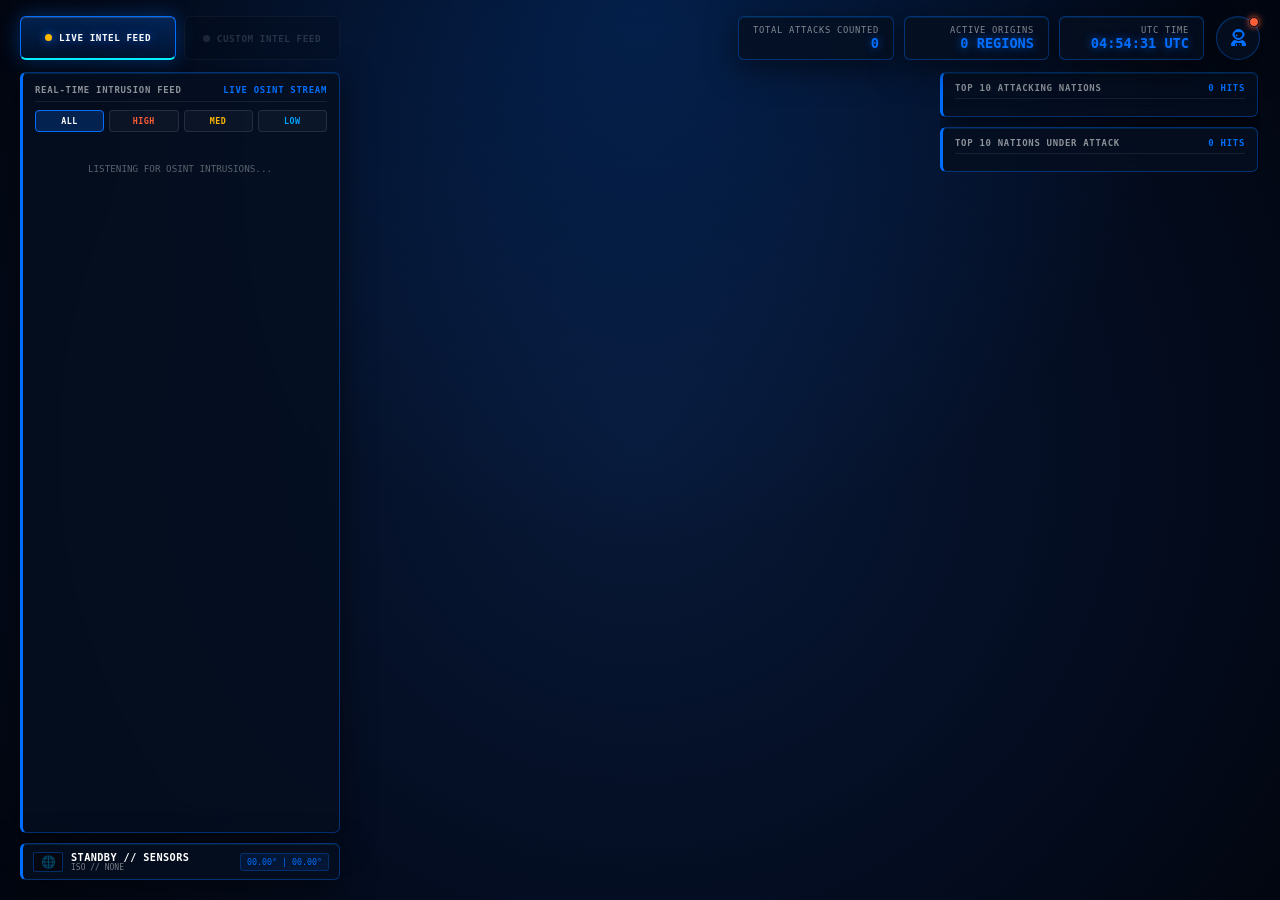
==== commit 7149e8f6: "added country information and redisgned some aspects" ====
--- a/frontend/index.html
+++ b/frontend/index.html
@@ -12,6 +12,7 @@
   <!-- D3 Geo & TopoJSON -->
   <script src="https://cdn.jsdelivr.net/npm/d3@7"></script>
   <script src="https://cdn.jsdelivr.net/npm/topojson-client@3"></script>
+  <link rel="icon" href="/favicon.png" type="image/x-icon">
 </head>
 <body>
   <!-- Floating Country Cursor Tooltip -->
@@ -191,6 +192,74 @@
         </div>
       </div>
     </aside>
+    
+    <!-- Card 4: Detailed Attack Telemetry Dossier (Shown when a feed attack is clicked) -->
+    <aside id="attack-dossier-card" class="panel-card attack-dossier-card" style="display: none;">
+      <div class="panel-header attack-dossier-header">
+        <span class="panel-tag" id="atk-dossier-header-tag">INTRUSION TELEMETRY // PACKET</span>
+        <button id="btn-close-attack-dossier" class="dossier-close-btn atk-close-btn" type="button" title="Deselect Attack">✕</button>
+      </div>
+
+      <div class="atk-identity-banner">
+        <div class="atk-id-main">
+          <span id="atk-dossier-malware" class="atk-malware-title">MALWARE</span>
+          <span id="atk-dossier-category" class="atk-category-sub">CATEGORY // LIVE FEED</span>
+        </div>
+        <span id="atk-dossier-sev-badge" class="atk-sev-badge">HIGH</span>
+      </div>
+
+      <!-- Full Route Breakdown (Origin -> Target) -->
+      <div class="atk-route-box">
+        <div class="atk-endpoint">
+          <div class="atk-ep-top">
+            <span class="atk-ep-role">ORIGIN HOST</span>
+            <span id="atk-dossier-src-ip" class="atk-ep-ip">0.0.0.0</span>
+          </div>
+          <div class="atk-ep-loc">
+            <img id="atk-dossier-src-flag" class="leaderboard-flag" src="" alt="Origin Flag" />
+            <span id="atk-dossier-src-loc">City, Country (ISO)</span>
+          </div>
+          <span id="atk-dossier-src-coords" class="atk-ep-coords">LAT: 0.0000° | LON: 0.0000°</span>
+        </div>
+
+        <div class="atk-route-divider">
+          <i class="fa-solid fa-angles-down"></i>
+          <span id="atk-dossier-distance">0 KM</span>
+        </div>
+
+        <div class="atk-endpoint">
+          <div class="atk-ep-top">
+            <span class="atk-ep-role">TARGET SENSOR</span>
+            <span id="atk-dossier-dst-port" class="atk-ep-ip">443 / TCP</span>
+          </div>
+          <div class="atk-ep-loc">
+            <img id="atk-dossier-dst-flag" class="leaderboard-flag" src="" alt="Target Flag" />
+            <span id="atk-dossier-dst-loc">City, Country (ISO)</span>
+          </div>
+          <span id="atk-dossier-dst-coords" class="atk-ep-coords">LAT: 0.0000° | LON: 0.0000°</span>
+        </div>
+      </div>
+
+      <!-- Complete Technical Metadata Grid -->
+      <div class="dossier-stats-grid atk-stats-grid">
+        <div class="dossier-stat-box atk-stat-box">
+          <span class="stat-label">VULNERABILITY</span>
+          <span id="atk-dossier-cve" class="stat-value">CVE-N/A</span>
+        </div>
+        <div class="dossier-stat-box atk-stat-box">
+          <span class="stat-label">MITRE ATT&amp;CK</span>
+          <span id="atk-dossier-mitre" class="stat-value">T1071</span>
+        </div>
+        <div class="dossier-stat-box atk-stat-box">
+          <span class="stat-label">ORIGIN ASN</span>
+          <span id="atk-dossier-asn" class="stat-value">AS_EDGE</span>
+        </div>
+        <div class="dossier-stat-box atk-stat-box">
+          <span class="stat-label">CAPTURED AT</span>
+          <span id="atk-dossier-time" class="stat-value">00:00:00 UTC</span>
+        </div>
+      </div>
+    </aside>
   </div>
 
   <!-- User Authentication & Settings Modal -->
--- a/frontend/css/style.css
+++ b/frontend/css/style.css
@@ -826,6 +826,159 @@
 .gold-bar-fill {
   background: linear-gradient(90deg, var(--color-gold-bright) 0%, #ff9900 100%);
   box-shadow: 0 0 8px var(--color-gold-glow);
+}
+
+/* =====================================================================
+   CARD 4: DETAILED ATTACK TELEMETRY DOSSIER CARD
+   ===================================================================== */
+.panel-card.attack-dossier-card {
+  --atk-accent: var(--color-primary);
+  border-color: rgba(0, 240, 255, 0.38);
+  border-left: 3px solid var(--atk-accent);
+  box-shadow: 0 8px 32px rgba(0, 0, 0, 0.65), 0 0 20px rgba(0, 111, 255, 0.2);
+  animation: slideIn 0.22s ease-out;
+}
+
+.panel-card.attack-dossier-card.sev-high { --atk-accent: var(--color-high); border-color: rgba(255, 94, 54, 0.45); }
+.panel-card.attack-dossier-card.sev-med  { --atk-accent: var(--color-med);  border-color: rgba(255, 184, 0, 0.45); }
+.panel-card.attack-dossier-card.sev-low  { --atk-accent: var(--color-low);  border-color: rgba(0, 163, 255, 0.45); }
+
+.attack-dossier-header .panel-tag {
+  color: var(--atk-accent);
+  font-weight: 700;
+}
+
+.atk-close-btn {
+  background: rgba(255, 255, 255, 0.06);
+  border: 1px solid var(--atk-accent);
+  color: var(--atk-accent);
+}
+.atk-close-btn:hover {
+  background: var(--atk-accent);
+  color: #040d21;
+  box-shadow: 0 0 10px var(--atk-accent);
+}
+
+.atk-identity-banner {
+  display: flex;
+  justify-content: space-between;
+  align-items: center;
+  background: rgba(255, 255, 255, 0.03);
+  border: 1px solid rgba(255, 255, 255, 0.08);
+  padding: 7px 9px;
+  border-radius: 4px;
+  margin-bottom: 8px;
+}
+
+.atk-id-main {
+  display: flex;
+  flex-direction: column;
+  gap: 2px;
+  min-width: 0;
+}
+
+.atk-malware-title {
+  font-size: 0.76rem;
+  font-weight: 700;
+  color: var(--atk-accent);
+  letter-spacing: 0.04em;
+  white-space: nowrap;
+  overflow: hidden;
+  text-overflow: ellipsis;
+}
+
+.atk-category-sub {
+  font-size: 0.48rem;
+  color: rgba(255, 255, 255, 0.55);
+  letter-spacing: 0.06em;
+}
+
+.atk-sev-badge {
+  font-size: 0.50rem;
+  font-weight: 700;
+  padding: 2px 7px;
+  border-radius: 3px;
+  border: 1px solid var(--atk-accent);
+  color: #ffffff;
+  background: rgba(255, 255, 255, 0.06);
+  letter-spacing: 0.06em;
+  flex-shrink: 0;
+}
+
+.atk-route-box {
+  display: flex;
+  flex-direction: column;
+  gap: 5px;
+  background: rgba(3, 8, 20, 0.55);
+  border: 1px solid rgba(255, 255, 255, 0.07);
+  padding: 8px 9px;
+  border-radius: 4px;
+  margin-bottom: 8px;
+}
+
+.atk-endpoint {
+  display: flex;
+  flex-direction: column;
+  gap: 3px;
+}
+
+.atk-ep-top {
+  display: flex;
+  justify-content: space-between;
+  align-items: center;
+}
+
+.atk-ep-role {
+  font-size: 0.46rem;
+  font-weight: 700;
+  color: rgba(255, 255, 255, 0.45);
+  letter-spacing: 0.08em;
+}
+
+.atk-ep-ip {
+  font-size: 0.54rem;
+  font-weight: 700;
+  color: var(--color-accent);
+}
+
+.atk-ep-loc {
+  display: flex;
+  align-items: center;
+  gap: 6px;
+  font-size: 0.60rem;
+  font-weight: 700;
+  color: #ffffff;
+}
+
+.atk-ep-coords {
+  font-size: 0.48rem;
+  color: rgba(255, 255, 255, 0.5);
+}
+
+.atk-route-divider {
+  display: flex;
+  align-items: center;
+  justify-content: space-between;
+  border-top: 1px dashed rgba(255, 255, 255, 0.12);
+  border-bottom: 1px dashed rgba(255, 255, 255, 0.12);
+  padding: 3px 4px;
+  font-size: 0.48rem;
+  font-weight: 700;
+  color: var(--atk-accent);
+}
+
+.atk-stats-grid {
+  margin-bottom: 0;
+}
+
+.dossier-stat-box.atk-stat-box {
+  border-color: rgba(255, 255, 255, 0.08);
+}
+
+.dossier-stat-box.atk-stat-box .stat-value {
+  color: #ffffff;
+  text-shadow: none;
+  font-size: 0.60rem;
 }
 
 /* Modal Styles */
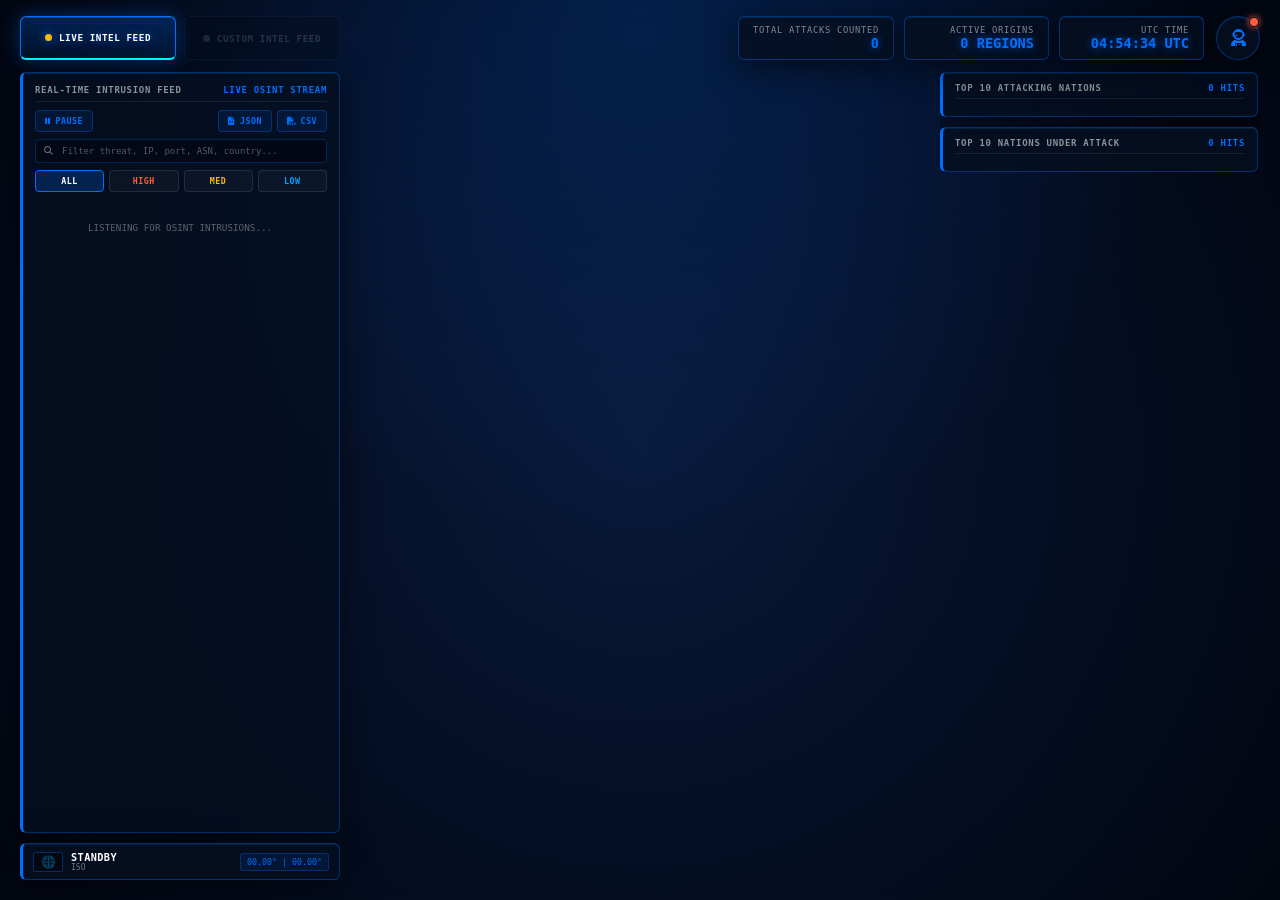
==== commit f9939752: "finished visuals" ====
--- a/frontend/index.html
+++ b/frontend/index.html
@@ -3,7 +3,10 @@
 <head>
   <meta charset="UTF-8">
   <meta name="viewport" content="width=device-width, initial-scale=1.0">
-  <title>SOC Threat Matrix // Global OSINT Map</title>
+  <title>Threat Map</title>
+  
+  <!-- Project Favicon -->
+  <link rel="icon" type="image/svg+xml" href="favicon.svg">
   
   <!-- Font Awesome 6 Free Icons -->
   <link rel="stylesheet" href="https://cdnjs.cloudflare.com/ajax/libs/font-awesome/6.5.1/css/all.min.css">
@@ -12,7 +15,6 @@
   <!-- D3 Geo & TopoJSON -->
   <script src="https://cdn.jsdelivr.net/npm/d3@7"></script>
   <script src="https://cdn.jsdelivr.net/npm/topojson-client@3"></script>
-  <link rel="icon" href="/favicon.png" type="image/x-icon">
 </head>
 <body>
   <!-- Floating Country Cursor Tooltip -->
@@ -95,6 +97,29 @@
         <span class="feed-status" id="feed-mode-label">LIVE OSINT STREAM</span>
       </div>
 
+      <!-- Stream Controls: Pause/Resume & Export JSON/CSV -->
+      <div class="feed-Action-bar">
+        <button id="btn-pause-stream" class="stream-ctrl-btn" type="button" title="Pause / Resume Live Stream">
+          <i id="pause-icon" class="fa-solid fa-pause"></i>
+          <span id="pause-label">PAUSE</span>
+        </button>
+        <div class="export-btn-group">
+          <button id="btn-export-json" class="stream-ctrl-btn export-btn" type="button" title="Export Captured Packets as JSON">
+            <i class="fa-solid fa-file-code"></i> JSON
+          </button>
+          <button id="btn-export-csv" class="stream-ctrl-btn export-btn" type="button" title="Export Captured Packets as CSV">
+            <i class="fa-solid fa-file-csv"></i> CSV
+          </button>
+        </div>
+      </div>
+
+      <!-- Live Search Bar -->
+      <div class="feed-search-box">
+        <i class="fa-solid fa-magnifying-glass search-icon"></i>
+        <input id="feed-search-input" type="text" placeholder="Filter threat, IP, port, ASN, country..." autocomplete="off" />
+        <button id="btn-clear-search" class="search-clear-btn" type="button" style="display: none;" title="Clear Search">✕</button>
+      </div>
+
       <!-- Severity Filter Bar -->
       <div class="feed-filter-bar">
         <button class="filter-chip active" data-severity="ALL" type="button">ALL</button>
@@ -115,8 +140,8 @@
           <div id="flag-placeholder" class="flag-placeholder">🌐</div>
         </div>
         <div class="intel-meta">
-          <span id="country-name" class="intel-country">STANDBY // SENSORS</span>
-          <span id="country-code" class="intel-code">ISO // NONE</span>
+          <span id="country-name" class="intel-country">STANDBY</span>
+          <span id="country-code" class="intel-code">ISO</span>
         </div>
       </div>
       <div id="coords-hud" class="coords-display">00.00° | 00.00°</div>
@@ -144,7 +169,7 @@
     <!-- Card 3: Gold Country Intelligence Dossier (Shown when a country is clicked) -->
     <aside id="country-dossier-card" class="panel-card gold-card" style="display: none;">
       <div class="panel-header gold-header">
-        <span class="panel-tag" id="dossier-header-tag">SECTOR INTELLIGENCE // DOSSIER</span>
+        <span class="panel-tag" id="dossier-header-tag">SECTOR INTELLIGENCE</span>
         <button id="btn-close-dossier" class="dossier-close-btn" type="button" title="Close Dossier">✕</button>
       </div>
 
@@ -192,18 +217,18 @@
         </div>
       </div>
     </aside>
-    
+
     <!-- Card 4: Detailed Attack Telemetry Dossier (Shown when a feed attack is clicked) -->
     <aside id="attack-dossier-card" class="panel-card attack-dossier-card" style="display: none;">
       <div class="panel-header attack-dossier-header">
-        <span class="panel-tag" id="atk-dossier-header-tag">INTRUSION TELEMETRY // PACKET</span>
+        <span class="panel-tag" id="atk-dossier-header-tag">INTRUSION TELEMETRY</span>
         <button id="btn-close-attack-dossier" class="dossier-close-btn atk-close-btn" type="button" title="Deselect Attack">✕</button>
       </div>
 
       <div class="atk-identity-banner">
         <div class="atk-id-main">
           <span id="atk-dossier-malware" class="atk-malware-title">MALWARE</span>
-          <span id="atk-dossier-category" class="atk-category-sub">CATEGORY // LIVE FEED</span>
+          <span id="atk-dossier-category" class="atk-category-sub">CATEGORY</span>
         </div>
         <span id="atk-dossier-sev-badge" class="atk-sev-badge">HIGH</span>
       </div>
@@ -240,15 +265,21 @@
         </div>
       </div>
 
-      <!-- Complete Technical Metadata Grid -->
+      <!-- Complete Technical Metadata Grid (Clickable CVE & MITRE Links) -->
       <div class="dossier-stats-grid atk-stats-grid">
         <div class="dossier-stat-box atk-stat-box">
-          <span class="stat-label">VULNERABILITY</span>
-          <span id="atk-dossier-cve" class="stat-value">CVE-N/A</span>
+          <span class="stat-label">VULNERABILITY (NVD)</span>
+          <a id="atk-dossier-cve" class="stat-value stat-link" href="#" target="_blank" rel="noopener noreferrer">
+            <span>CVE-N/A</span>
+            <i class="fa-solid fa-arrow-up-right-from-square"></i>
+          </a>
         </div>
         <div class="dossier-stat-box atk-stat-box">
           <span class="stat-label">MITRE ATT&amp;CK</span>
-          <span id="atk-dossier-mitre" class="stat-value">T1071</span>
+          <a id="atk-dossier-mitre" class="stat-value stat-link" href="#" target="_blank" rel="noopener noreferrer">
+            <span>T1071</span>
+            <i class="fa-solid fa-arrow-up-right-from-square"></i>
+          </a>
         </div>
         <div class="dossier-stat-box atk-stat-box">
           <span class="stat-label">ORIGIN ASN</span>
@@ -257,6 +288,25 @@
         <div class="dossier-stat-box atk-stat-box">
           <span class="stat-label">CAPTURED AT</span>
           <span id="atk-dossier-time" class="stat-value">00:00:00 UTC</span>
+        </div>
+      </div>
+
+      <!-- External Threat Intel Pivot Links & One-Click IOC Copy -->
+      <div class="atk-pivot-section">
+        <span class="pivot-section-label">EXTERNAL OSINT PIVOT &amp; TRIAGE</span>
+        <div class="atk-pivot-grid">
+          <a id="atk-pivot-vt" class="pivot-btn" href="#" target="_blank" rel="noopener noreferrer" title="Inspect IP on VirusTotal">
+            <i class="fa-solid fa-shield-virus"></i> VIRUSTOTAL
+          </a>
+          <a id="atk-pivot-abuse" class="pivot-btn" href="#" target="_blank" rel="noopener noreferrer" title="Inspect IP on AbuseIPDB">
+            <i class="fa-solid fa-biohazard"></i> ABUSEIPDB
+          </a>
+          <a id="atk-pivot-shodan" class="pivot-btn" href="#" target="_blank" rel="noopener noreferrer" title="Inspect Host on Shodan">
+            <i class="fa-solid fa-satellite"></i> SHODAN
+          </a>
+          <button id="btn-copy-ioc" class="pivot-btn copy-ioc-btn" type="button" title="Copy Full IOC Summary">
+            <i class="fa-regular fa-copy"></i> <span id="copy-ioc-label">COPY IOC</span>
+          </button>
         </div>
       </div>
     </aside>
@@ -278,7 +328,7 @@
 
         <form id="auth-form" class="auth-form">
           <div class="form-group">
-            <label for="auth-username">OPERATOR CALLSIGN / USERNAME</label>
+            <label for="auth-username">USERNAME</label>
             <input id="auth-username" type="text" placeholder="e.g. SOC_ANALYST_01" required autocomplete="username" />
           </div>
 
@@ -288,7 +338,7 @@
           </div>
 
           <div id="register-avatar-group" class="form-group" style="display: none;">
-            <label>PROFILE ICON (OPTIONAL — STORED IN SQLITE)</label>
+            <label>PROFILE ICON</label>
             <div class="avatar-upload-row">
               <div class="avatar-preview-box">
                 <img id="reg-avatar-preview" src="" alt="Preview" style="display: none;" />
@@ -315,7 +365,7 @@
           </div>
           <div class="profile-meta">
             <span class="profile-callsign" id="profile-username-display">OPERATOR</span>
-            <span class="profile-status-tag">AUTHENTICATED // SQLITE PROFILE ACTIVE</span>
+            <span class="profile-status-tag">AUTHENTICATED</span>
             <label class="file-upload-btn small">
               <i class="fa-solid fa-camera"></i> CHANGE PROFILE ICON
               <input id="profile-avatar-input" type="file" accept="image/*" hidden />
--- a/frontend/css/style.css
+++ b/frontend/css/style.css
@@ -364,7 +364,7 @@
 .user-menu-btn.disabled { opacity: 0.35; cursor: not-allowed; border-color: rgba(255, 255, 255, 0.06); background: rgba(255, 255, 255, 0.02); }
 
 /* =====================================================================
-   LEFT SIDEBAR COLUMN & CLICKABLE DARK GLASS INTRUSION FEED CARDS
+   LEFT SIDEBAR COLUMN, STREAM CONTROLS, SEARCH & FEED CARDS
    ===================================================================== */
 .sidebar-column {
   position: absolute;
@@ -416,12 +416,111 @@
 .feed-tag { color: rgba(255, 255, 255, 0.55); font-weight: 600; }
 .feed-status { color: var(--color-primary); font-weight: 700; }
 
+/* Pause/Resume & Export JSON/CSV Toolbar */
+.feed-Action-bar {
+  display: flex;
+  justify-content: space-between;
+  align-items: center;
+  gap: 6px;
+  margin-bottom: 7px;
+  flex-shrink: 0;
+}
+
+.export-btn-group {
+  display: flex;
+  gap: 5px;
+}
+
+.stream-ctrl-btn {
+  display: inline-flex;
+  align-items: center;
+  justify-content: center;
+  gap: 5px;
+  background: rgba(0, 111, 255, 0.1);
+  border: 1px solid rgba(0, 111, 255, 0.32);
+  color: var(--color-primary);
+  font-family: var(--font-mono);
+  font-size: 0.52rem;
+  font-weight: 700;
+  padding: 5px 9px;
+  border-radius: 4px;
+  cursor: pointer;
+  letter-spacing: 0.06em;
+  transition: all 0.15s ease;
+}
+
+.stream-ctrl-btn:hover {
+  background: rgba(0, 111, 255, 0.24);
+  border-color: var(--color-primary);
+  color: #ffffff;
+  box-shadow: 0 0 10px rgba(0, 111, 255, 0.3);
+}
+
+.stream-ctrl-btn.paused {
+  background: rgba(255, 184, 0, 0.2);
+  border-color: var(--color-med);
+  color: var(--color-med);
+  box-shadow: 0 0 12px rgba(255, 184, 0, 0.3);
+}
+
+/* Live Search Input Box */
+.feed-search-box {
+  position: relative;
+  display: flex;
+  align-items: center;
+  margin-bottom: 7px;
+  flex-shrink: 0;
+}
+
+.feed-search-box .search-icon {
+  position: absolute;
+  left: 9px;
+  font-size: 0.56rem;
+  color: rgba(255, 255, 255, 0.4);
+  pointer-events: none;
+}
+
+#feed-search-input {
+  width: 100%;
+  background: rgba(3, 8, 20, 0.78);
+  border: 1px solid rgba(0, 111, 255, 0.28);
+  color: #ffffff;
+  font-family: var(--font-mono);
+  font-size: 0.56rem;
+  padding: 6px 24px 6px 26px;
+  border-radius: 4px;
+  outline: none;
+  user-select: text;
+  transition: border-color 0.16s ease, box-shadow 0.16s ease;
+}
+
+#feed-search-input::placeholder {
+  color: rgba(255, 255, 255, 0.32);
+}
+
+#feed-search-input:focus {
+  border-color: var(--color-accent);
+  box-shadow: 0 0 10px rgba(0, 240, 255, 0.2);
+}
+
+.search-clear-btn {
+  position: absolute;
+  right: 6px;
+  background: none;
+  border: none;
+  color: rgba(255, 255, 255, 0.45);
+  font-size: 0.62rem;
+  cursor: pointer;
+  padding: 2px 4px;
+}
+.search-clear-btn:hover { color: #ffffff; }
+
 /* Severity Filter Bar */
 .feed-filter-bar {
   display: grid;
   grid-template-columns: repeat(4, 1fr);
   gap: 5px;
-  margin-bottom: 10px;
+  margin-bottom: 9px;
   flex-shrink: 0;
 }
 .filter-chip {
@@ -630,7 +729,7 @@
 }
 
 /* =====================================================================
-   RIGHT SIDEBAR: DUAL TOP 10 LEADERBOARDS & GOLD COUNTRY DOSSIER CARD
+   RIGHT SIDEBAR: DUAL TOP 10 LEADERBOARDS & DOSSIER CARDS
    ===================================================================== */
 .panel-card {
   height: fit-content;
@@ -829,7 +928,7 @@
 }
 
 /* =====================================================================
-   CARD 4: DETAILED ATTACK TELEMETRY DOSSIER CARD
+   CARD 4: DETAILED ATTACK TELEMETRY DOSSIER & OSINT PIVOTS
    ===================================================================== */
 .panel-card.attack-dossier-card {
   --atk-accent: var(--color-primary);
@@ -968,7 +1067,7 @@
 }
 
 .atk-stats-grid {
-  margin-bottom: 0;
+  margin-bottom: 8px;
 }
 
 .dossier-stat-box.atk-stat-box {
@@ -979,6 +1078,88 @@
   color: #ffffff;
   text-shadow: none;
   font-size: 0.60rem;
+}
+
+/* Clickable CVE & MITRE Links inside Attack Dossier */
+.stat-link {
+  text-decoration: none;
+  display: flex;
+  align-items: center;
+  justify-content: space-between;
+  gap: 5px;
+  color: var(--color-accent) !important;
+  transition: color 0.15s ease, text-shadow 0.15s ease;
+}
+.stat-link i {
+  font-size: 0.48rem;
+  opacity: 0.75;
+}
+.stat-link:hover {
+  color: #ffffff !important;
+  text-shadow: 0 0 8px var(--color-accent) !important;
+}
+
+/* External Threat Intel Pivot Bar & Copy IOC Button */
+.atk-pivot-section {
+  display: flex;
+  flex-direction: column;
+  gap: 5px;
+  border-top: 1px solid rgba(255, 255, 255, 0.08);
+  padding-top: 7px;
+}
+
+.pivot-section-label {
+  font-size: 0.46rem;
+  font-weight: 700;
+  color: rgba(255, 255, 255, 0.45);
+  letter-spacing: 0.08em;
+}
+
+.atk-pivot-grid {
+  display: grid;
+  grid-template-columns: 1fr 1fr;
+  gap: 5px;
+}
+
+.pivot-btn {
+  display: inline-flex;
+  align-items: center;
+  justify-content: center;
+  gap: 5px;
+  background: rgba(0, 111, 255, 0.1);
+  border: 1px solid rgba(0, 111, 255, 0.32);
+  color: var(--color-primary);
+  font-family: var(--font-mono);
+  font-size: 0.50rem;
+  font-weight: 700;
+  padding: 6px 6px;
+  border-radius: 4px;
+  text-decoration: none;
+  cursor: pointer;
+  letter-spacing: 0.05em;
+  transition: all 0.15s ease;
+}
+
+.pivot-btn:hover {
+  background: rgba(0, 111, 255, 0.25);
+  border-color: var(--color-accent);
+  color: #ffffff;
+  box-shadow: 0 0 10px rgba(0, 111, 255, 0.3);
+}
+
+.pivot-btn.copy-ioc-btn {
+  background: rgba(0, 240, 255, 0.1);
+  border-color: rgba(0, 240, 255, 0.35);
+  color: var(--color-accent);
+}
+.pivot-btn.copy-ioc-btn:hover {
+  background: rgba(0, 240, 255, 0.24);
+  color: #ffffff;
+}
+.pivot-btn.copy-ioc-btn.copied {
+  background: rgba(16, 185, 129, 0.22);
+  border-color: #10b981;
+  color: #34d399;
 }
 
 /* Modal Styles */
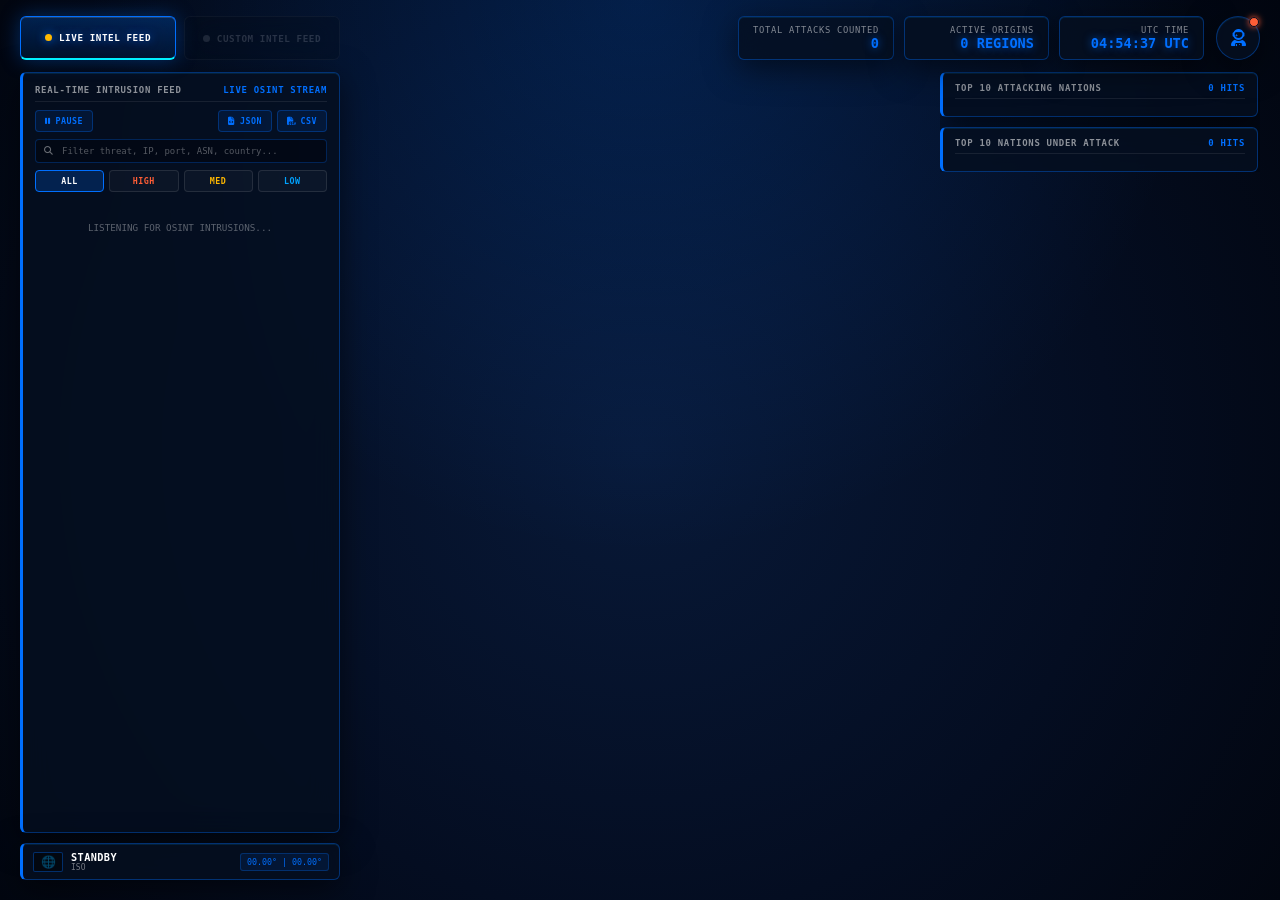
==== commit ba790b38: "refactor part 2 (frontend)" ====
--- a/frontend/index.html
+++ b/frontend/index.html
@@ -17,381 +17,16 @@
   <script src="https://cdn.jsdelivr.net/npm/topojson-client@3"></script>
 </head>
 <body>
-  <!-- Floating Country Cursor Tooltip -->
-  <div id="cursor-tooltip" class="cursor-tooltip">
-    <img id="cursor-tooltip-flag" class="cursor-tooltip-flag" src="" alt="Flag" />
-    <span id="cursor-tooltip-name" class="cursor-tooltip-name"></span>
-  </div>
+  <!-- Modular UI Partials (injected before app initialization) -->
+  <div data-partial="partials/header.html"></div>
+  <div data-partial="partials/sidebar-left.html"></div>
+  <div data-partial="partials/sidebar-right.html"></div>
+  <div data-partial="partials/modal.html"></div>
 
-  <!-- Top Telemetry Header -->
-  <header class="hud-header">
-    <div class="hud-mode-switcher">
-      <button id="btn-mode-live" class="mode-btn active" type="button">
-        <span id="conn-status" class="mode-dot"></span>
-        <span>LIVE INTEL FEED</span>
-      </button>
-
-      <div id="custom-mode-wrapper" class="custom-mode-wrapper locked">
-        <button id="btn-mode-custom" class="mode-btn inactive locked" type="button" disabled>
-          <span class="mode-dot custom-dot"></span>
-          <span>CUSTOM INTEL FEED</span>
-        </button>
-        <div id="custom-feed-tooltip" class="custom-feed-tooltip">
-          <i class="fa-solid fa-lock"></i>
-          <span>REGISTER OR LOGIN TO USE CUSTOM FEEDS</span>
-        </div>
-      </div>
-    </div>
-
-    <div class="hud-right-group">
-      <div class="hud-telemetry">
-        <div class="telemetry-block">
-          <span class="label">TOTAL ATTACKS COUNTED</span>
-          <span class="value" id="hud-attacks-total">0</span>
-        </div>
-        <div class="telemetry-block">
-          <span class="label">ACTIVE ORIGINS</span>
-          <span class="value" id="hud-active-origins">0 REGIONS</span>
-        </div>
-        <div class="telemetry-block">
-          <span class="label">UTC TIME</span>
-          <span class="value" id="hud-clock">00:00:00</span>
-        </div>
-      </div>
-
-      <div class="user-profile-wrapper">
-        <button id="btn-user-profile" class="user-btn logged-out" type="button" aria-label="User Account">
-          <img id="user-avatar-img" class="user-avatar-img" src="" alt="Avatar" style="display: none;" />
-          <i id="user-default-icon" class="fa-solid fa-user-astronaut user-fa-icon"></i>
-          <span id="user-auth-dot" class="user-auth-dot"></span>
-        </button>
-
-        <div class="user-dropdown-bridge">
-          <div class="user-dropdown-menu">
-            <div class="user-dropdown-header">
-              <span id="dropdown-user-status" class="dropdown-status-label">UNAUTHENTICATED SESSION</span>
-            </div>
-            <button id="menu-btn-account" class="user-menu-btn" type="button">
-              <i id="menu-icon-account" class="fa-solid fa-user-plus"></i>
-              <span id="menu-text-account">REGISTER / LOGIN</span>
-            </button>
-            <button id="menu-btn-feeds" class="user-menu-btn disabled" type="button">
-              <i class="fa-solid fa-satellite-dish"></i>
-              <span>CUSTOM FEED SETTINGS</span>
-            </button>
-            <button id="menu-btn-logout" class="user-menu-btn disabled" type="button">
-              <i class="fa-solid fa-right-from-bracket"></i>
-              <span>LOGOUT</span>
-            </button>
-          </div>
-        </div>
-      </div>
-    </div>
-  </header>
-
-  <!-- Left Sidebar Column -->
-  <aside class="sidebar-column left-column">
-    <div class="deck-feed-card">
-      <div class="feed-header">
-        <span class="feed-tag">REAL-TIME INTRUSION FEED</span>
-        <span class="feed-status" id="feed-mode-label">LIVE OSINT STREAM</span>
-      </div>
-
-      <!-- Stream Controls: Pause/Resume & Export JSON/CSV -->
-      <div class="feed-Action-bar">
-        <button id="btn-pause-stream" class="stream-ctrl-btn" type="button" title="Pause / Resume Live Stream">
-          <i id="pause-icon" class="fa-solid fa-pause"></i>
-          <span id="pause-label">PAUSE</span>
-        </button>
-        <div class="export-btn-group">
-          <button id="btn-export-json" class="stream-ctrl-btn export-btn" type="button" title="Export Captured Packets as JSON">
-            <i class="fa-solid fa-file-code"></i> JSON
-          </button>
-          <button id="btn-export-csv" class="stream-ctrl-btn export-btn" type="button" title="Export Captured Packets as CSV">
-            <i class="fa-solid fa-file-csv"></i> CSV
-          </button>
-        </div>
-      </div>
-
-      <!-- Live Search Bar -->
-      <div class="feed-search-box">
-        <i class="fa-solid fa-magnifying-glass search-icon"></i>
-        <input id="feed-search-input" type="text" placeholder="Filter threat, IP, port, ASN, country..." autocomplete="off" />
-        <button id="btn-clear-search" class="search-clear-btn" type="button" style="display: none;" title="Clear Search">✕</button>
-      </div>
-
-      <!-- Severity Filter Bar -->
-      <div class="feed-filter-bar">
-        <button class="filter-chip active" data-severity="ALL" type="button">ALL</button>
-        <button class="filter-chip" data-severity="HIGH" type="button">HIGH</button>
-        <button class="filter-chip" data-severity="MEDIUM" type="button">MED</button>
-        <button class="filter-chip" data-severity="LOW" type="button">LOW</button>
-      </div>
-
-      <div id="attack-ticker" class="attack-ticker">
-        <div class="ticker-empty">LISTENING FOR OSINT INTRUSIONS...</div>
-      </div>
-    </div>
-
-    <div id="country-intel" class="deck-intel-bar idle">
-      <div class="intel-left">
-        <div class="flag-wrapper">
-          <img id="country-flag" class="country-flag" src="" alt="Flag" style="display: none;" />
-          <div id="flag-placeholder" class="flag-placeholder">🌐</div>
-        </div>
-        <div class="intel-meta">
-          <span id="country-name" class="intel-country">STANDBY</span>
-          <span id="country-code" class="intel-code">ISO</span>
-        </div>
-      </div>
-      <div id="coords-hud" class="coords-display">00.00° | 00.00°</div>
-    </div>
-  </aside>
-
-  <!-- Right Sidebar Column -->
-  <div class="sidebar-column right-column">
-    <aside class="panel-card">
-      <div class="panel-header">
-        <span class="panel-tag">TOP 10 ATTACKING NATIONS</span>
-        <span class="panel-status" id="leaderboard-total-hits">0 HITS</span>
-      </div>
-      <div id="leaderboard-list" class="leaderboard-list"></div>
-    </aside>
-
-    <aside class="panel-card">
-      <div class="panel-header">
-        <span class="panel-tag">TOP 10 NATIONS UNDER ATTACK</span>
-        <span class="panel-status" id="target-total-hits">0 HITS</span>
-      </div>
-      <div id="target-leaderboard-list" class="leaderboard-list"></div>
-    </aside>
-
-    <!-- Card 3: Gold Country Intelligence Dossier (Shown when a country is clicked) -->
-    <aside id="country-dossier-card" class="panel-card gold-card" style="display: none;">
-      <div class="panel-header gold-header">
-        <span class="panel-tag" id="dossier-header-tag">SECTOR INTELLIGENCE</span>
-        <button id="btn-close-dossier" class="dossier-close-btn" type="button" title="Close Dossier">✕</button>
-      </div>
-
-      <div class="dossier-identity">
-        <div class="dossier-id-left">
-          <img id="dossier-flag" class="dossier-flag" src="" alt="Flag" />
-          <div class="dossier-title-group">
-            <span id="dossier-country-name" class="dossier-country-name">COUNTRY</span>
-            <span id="dossier-iso-sub" class="dossier-iso-sub">ISO: -- // SHARE: 0.0%</span>
-          </div>
-        </div>
-        <span id="dossier-threat-badge" class="dossier-threat-badge">ELEVATED</span>
-      </div>
-
-      <div class="dossier-stats-grid">
-        <div class="dossier-stat-box">
-          <span class="stat-label">OUTBOUND HITS</span>
-          <span id="dossier-outbound-val" class="stat-value">0</span>
-          <span id="dossier-outbound-rank" class="stat-sub">RANK: UNRANKED</span>
-        </div>
-        <div class="dossier-stat-box">
-          <span class="stat-label">INBOUND HITS</span>
-          <span id="dossier-inbound-val" class="stat-value">0</span>
-          <span id="dossier-inbound-rank" class="stat-sub">RANK: UNRANKED</span>
-        </div>
-        <div class="dossier-stat-box">
-          <span class="stat-label">DOMINANT THREAT</span>
-          <span id="dossier-top-malware" class="stat-value">NONE</span>
-          <span id="dossier-top-mitre" class="stat-sub">MITRE: N/A</span>
-        </div>
-        <div class="dossier-stat-box">
-          <span class="stat-label">PRIMARY VECTOR</span>
-          <span id="dossier-top-port" class="stat-value">--/TCP</span>
-          <span id="dossier-top-asn" class="stat-sub">ASN: N/A</span>
-        </div>
-      </div>
-
-      <div class="dossier-ratio-section">
-        <div class="dossier-ratio-labels">
-          <span id="dossier-ratio-out-lbl">OUTBOUND: 50%</span>
-          <span id="dossier-ratio-in-lbl">INBOUND: 50%</span>
-        </div>
-        <div class="leaderboard-bar-track gold-bar-track">
-          <div id="dossier-ratio-fill" class="leaderboard-bar-fill gold-bar-fill" style="width: 50%;"></div>
-        </div>
-      </div>
-    </aside>
-
-    <!-- Card 4: Detailed Attack Telemetry Dossier (Shown when a feed attack is clicked) -->
-    <aside id="attack-dossier-card" class="panel-card attack-dossier-card" style="display: none;">
-      <div class="panel-header attack-dossier-header">
-        <span class="panel-tag" id="atk-dossier-header-tag">INTRUSION TELEMETRY</span>
-        <button id="btn-close-attack-dossier" class="dossier-close-btn atk-close-btn" type="button" title="Deselect Attack">✕</button>
-      </div>
-
-      <div class="atk-identity-banner">
-        <div class="atk-id-main">
-          <span id="atk-dossier-malware" class="atk-malware-title">MALWARE</span>
-          <span id="atk-dossier-category" class="atk-category-sub">CATEGORY</span>
-        </div>
-        <span id="atk-dossier-sev-badge" class="atk-sev-badge">HIGH</span>
-      </div>
-
-      <!-- Full Route Breakdown (Origin -> Target) -->
-      <div class="atk-route-box">
-        <div class="atk-endpoint">
-          <div class="atk-ep-top">
-            <span class="atk-ep-role">ORIGIN HOST</span>
-            <span id="atk-dossier-src-ip" class="atk-ep-ip">0.0.0.0</span>
-          </div>
-          <div class="atk-ep-loc">
-            <img id="atk-dossier-src-flag" class="leaderboard-flag" src="" alt="Origin Flag" />
-            <span id="atk-dossier-src-loc">City, Country (ISO)</span>
-          </div>
-          <span id="atk-dossier-src-coords" class="atk-ep-coords">LAT: 0.0000° | LON: 0.0000°</span>
-        </div>
-
-        <div class="atk-route-divider">
-          <i class="fa-solid fa-angles-down"></i>
-          <span id="atk-dossier-distance">0 KM</span>
-        </div>
-
-        <div class="atk-endpoint">
-          <div class="atk-ep-top">
-            <span class="atk-ep-role">TARGET SENSOR</span>
-            <span id="atk-dossier-dst-port" class="atk-ep-ip">443 / TCP</span>
-          </div>
-          <div class="atk-ep-loc">
-            <img id="atk-dossier-dst-flag" class="leaderboard-flag" src="" alt="Target Flag" />
-            <span id="atk-dossier-dst-loc">City, Country (ISO)</span>
-          </div>
-          <span id="atk-dossier-dst-coords" class="atk-ep-coords">LAT: 0.0000° | LON: 0.0000°</span>
-        </div>
-      </div>
-
-      <!-- Complete Technical Metadata Grid (Clickable CVE & MITRE Links) -->
-      <div class="dossier-stats-grid atk-stats-grid">
-        <div class="dossier-stat-box atk-stat-box">
-          <span class="stat-label">VULNERABILITY (NVD)</span>
-          <a id="atk-dossier-cve" class="stat-value stat-link" href="#" target="_blank" rel="noopener noreferrer">
-            <span>CVE-N/A</span>
-            <i class="fa-solid fa-arrow-up-right-from-square"></i>
-          </a>
-        </div>
-        <div class="dossier-stat-box atk-stat-box">
-          <span class="stat-label">MITRE ATT&amp;CK</span>
-          <a id="atk-dossier-mitre" class="stat-value stat-link" href="#" target="_blank" rel="noopener noreferrer">
-            <span>T1071</span>
-            <i class="fa-solid fa-arrow-up-right-from-square"></i>
-          </a>
-        </div>
-        <div class="dossier-stat-box atk-stat-box">
-          <span class="stat-label">ORIGIN ASN</span>
-          <span id="atk-dossier-asn" class="stat-value">AS_EDGE</span>
-        </div>
-        <div class="dossier-stat-box atk-stat-box">
-          <span class="stat-label">CAPTURED AT</span>
-          <span id="atk-dossier-time" class="stat-value">00:00:00 UTC</span>
-        </div>
-      </div>
-
-      <!-- External Threat Intel Pivot Links & One-Click IOC Copy -->
-      <div class="atk-pivot-section">
-        <span class="pivot-section-label">EXTERNAL OSINT PIVOT &amp; TRIAGE</span>
-        <div class="atk-pivot-grid">
-          <a id="atk-pivot-vt" class="pivot-btn" href="#" target="_blank" rel="noopener noreferrer" title="Inspect IP on VirusTotal">
-            <i class="fa-solid fa-shield-virus"></i> VIRUSTOTAL
-          </a>
-          <a id="atk-pivot-abuse" class="pivot-btn" href="#" target="_blank" rel="noopener noreferrer" title="Inspect IP on AbuseIPDB">
-            <i class="fa-solid fa-biohazard"></i> ABUSEIPDB
-          </a>
-          <a id="atk-pivot-shodan" class="pivot-btn" href="#" target="_blank" rel="noopener noreferrer" title="Inspect Host on Shodan">
-            <i class="fa-solid fa-satellite"></i> SHODAN
-          </a>
-          <button id="btn-copy-ioc" class="pivot-btn copy-ioc-btn" type="button" title="Copy Full IOC Summary">
-            <i class="fa-regular fa-copy"></i> <span id="copy-ioc-label">COPY IOC</span>
-          </button>
-        </div>
-      </div>
-    </aside>
-  </div>
-
-  <!-- User Authentication & Settings Modal -->
-  <div id="user-modal-backdrop" class="modal-backdrop" style="display: none;">
-    <div class="modal-card">
-      <div class="modal-header">
-        <span id="modal-title" class="modal-title">SOC OPERATOR AUTHENTICATION</span>
-        <button id="btn-close-modal" class="modal-close-btn" type="button">✕</button>
-      </div>
-
-      <div id="modal-auth-view" class="modal-body">
-        <div class="auth-tabs">
-          <button id="tab-login" class="auth-tab active" type="button">LOGIN</button>
-          <button id="tab-register" class="auth-tab" type="button">REGISTER</button>
-        </div>
-
-        <form id="auth-form" class="auth-form">
-          <div class="form-group">
-            <label for="auth-username">USERNAME</label>
-            <input id="auth-username" type="text" placeholder="e.g. SOC_ANALYST_01" required autocomplete="username" />
-          </div>
-
-          <div class="form-group">
-            <label for="auth-password">SECURITY PASSKEY</label>
-            <input id="auth-password" type="password" placeholder="••••••••" required autocomplete="current-password" />
-          </div>
-
-          <div id="register-avatar-group" class="form-group" style="display: none;">
-            <label>PROFILE ICON</label>
-            <div class="avatar-upload-row">
-              <div class="avatar-preview-box">
-                <img id="reg-avatar-preview" src="" alt="Preview" style="display: none;" />
-                <span id="reg-avatar-placeholder">?</span>
-              </div>
-              <label class="file-upload-btn">
-                <i class="fa-solid fa-upload"></i> UPLOAD IMAGE
-                <input id="reg-avatar-input" type="file" accept="image/*" hidden />
-              </label>
-            </div>
-          </div>
-
-          <div id="auth-error" class="auth-error" style="display: none;"></div>
-
-          <button id="btn-auth-submit" class="modal-primary-btn" type="submit">AUTHENTICATE</button>
-        </form>
-      </div>
-
-      <div id="modal-account-view" class="modal-body" style="display: none;">
-        <div class="profile-summary">
-          <div class="avatar-preview-box large">
-            <img id="profile-avatar-preview" src="" alt="Operator Avatar" style="display: none;" />
-            <span id="profile-avatar-placeholder"><i class="fa-solid fa-user-astronaut"></i></span>
-          </div>
-          <div class="profile-meta">
-            <span class="profile-callsign" id="profile-username-display">OPERATOR</span>
-            <span class="profile-status-tag">AUTHENTICATED</span>
-            <label class="file-upload-btn small">
-              <i class="fa-solid fa-camera"></i> CHANGE PROFILE ICON
-              <input id="profile-avatar-input" type="file" accept="image/*" hidden />
-            </label>
-          </div>
-        </div>
-      </div>
-
-      <div id="modal-feeds-view" class="modal-body" style="display: none;">
-        <div class="sources-section">
-          <div class="sources-header">
-            <span>CONFIGURE CUSTOM THREAT FEEDS (URL OR IP:PORT)</span>
-          </div>
-          <div class="source-add-row">
-            <input id="source-name-input" type="text" placeholder="Label (e.g. Feodo / Firewall)" />
-            <input id="source-url-input" type="text" placeholder="Feed URL or IP:Port" />
-            <button id="btn-add-source" class="source-add-btn" type="button">+ ADD</button>
-          </div>
-          <div id="custom-sources-list" class="custom-sources-list"></div>
-        </div>
-      </div>
-    </div>
-  </div>
-
+  <!-- Hardware-Accelerated 2D Vector Threat Map Canvas -->
   <canvas id="threat-map"></canvas>
 
-  <script src="js/main.js"></script>
+  <!-- ES Module Application Entrypoint -->
+  <script type="module" src="js/main.js"></script>
 </body>
-</html>+</html>
--- a/frontend/css/style.css
+++ b/frontend/css/style.css
@@ -1,1237 +1,9 @@
-:root {
-  --color-primary: #006FFF;                 /* UniFi Electric Blue */
-  --color-primary-glow: rgba(0, 111, 255, 0.65);
-  --color-accent: #00F0FF;                  /* Neon Cyan */
+/* =====================================================================
+   SOC THREAT MATRIX - MAIN STYLESHEET AGGREGATOR
+   ===================================================================== */
 
-  /* Gold Country Dossier Theme Tokens */
-  --color-gold: #FFB800;
-  --color-gold-bright: #FFD000;
-  --color-gold-glow: rgba(255, 184, 0, 0.55);
-  --color-gold-border: rgba(255, 184, 0, 0.42);
-
-  /* Cyber-Blue Ocean Background Tokens */
-  --color-bg-center: #081938;
-  --color-bg-mid: #040d21;
-  --color-bg-edge: #020610;
-
-  --color-hud-bg: rgba(6, 15, 32, 0.82);
-  --color-border: rgba(0, 111, 255, 0.38);
-  --glass-shadow: 0 8px 32px rgba(0, 0, 0, 0.55), inset 0 1px 0 rgba(0, 170, 255, 0.12);
-  --font-mono: "JetBrains Mono", "Cascadia Code", "Fira Code", monospace;
-
-  /* Cohesive 3-Level Cyber Telemetry Palette */
-  --color-high: #FF5E36;                    /* Cyber Flame Coral (High / Critical) */
-  --color-med: #FFB800;                     /* Solar Amber Gold (Medium) */
-  --color-low: #00A3FF;                     /* Electric Azure Blue (Low / Info) */
-}
-
-* {
-  box-sizing: border-box;
-  margin: 0;
-  padding: 0;
-  user-select: none;
-}
-
-html, body {
-  width: 100%;
-  height: 100%;
-  overflow: hidden;
-  background:
-    radial-gradient(circle at 50% 0%, rgba(0, 111, 255, 0.18) 0%, transparent 50%),
-    radial-gradient(circle at 50% 50%, var(--color-bg-center) 0%, var(--color-bg-mid) 60%, var(--color-bg-edge) 100%);
-  font-family: var(--font-mono);
-  color: #e2e8f0;
-}
-
-#threat-map {
-  position: absolute;
-  top: 0;
-  left: 0;
-  width: 100%;
-  height: 100%;
-  display: block;
-  z-index: 1;
-  cursor: crosshair;
-}
-
-/* Floating Cursor Tooltip */
-.cursor-tooltip {
-  position: fixed;
-  pointer-events: none;
-  z-index: 1000;
-  display: none;
-  flex-direction: column;
-  align-items: center;
-  gap: 5px;
-  background: rgba(5, 13, 28, 0.94);
-  border: 1px solid var(--color-primary);
-  box-shadow: 0 0 18px rgba(0, 111, 255, 0.5), inset 0 0 10px rgba(0, 111, 255, 0.2);
-  padding: 6px 10px;
-  border-radius: 6px;
-  backdrop-filter: blur(12px);
-  transform: translate(-50%, -135%);
-}
-
-.cursor-tooltip-flag {
-  width: 32px;
-  height: 20px;
-  object-fit: cover;
-  border-radius: 2px;
-  border: 1px solid rgba(255, 255, 255, 0.25);
-  display: block;
-}
-
-.cursor-tooltip-name {
-  font-size: 0.65rem;
-  font-weight: 700;
-  color: #ffffff;
-  letter-spacing: 0.06em;
-  white-space: nowrap;
-  font-family: var(--font-mono);
-  text-shadow: 0 0 6px var(--color-primary-glow);
-}
-
-/* Top Telemetry Header */
-.hud-header {
-  position: absolute;
-  top: 16px;
-  left: 20px;
-  right: 20px;
-  display: flex;
-  justify-content: space-between;
-  align-items: center;
-  z-index: 30;
-  pointer-events: none;
-}
-
-.hud-mode-switcher {
-  width: 320px;
-  display: grid;
-  grid-template-columns: 1fr 1fr;
-  gap: 8px;
-  pointer-events: auto;
-}
-
-.custom-mode-wrapper {
-  position: relative;
-  display: flex;
-}
-
-.mode-btn {
-  width: 100%;
-  height: 44px;
-  display: flex;
-  align-items: center;
-  justify-content: center;
-  gap: 7px;
-  background: var(--color-hud-bg);
-  border: 1px solid rgba(255, 255, 255, 0.12);
-  color: rgba(255, 255, 255, 0.4);
-  font-family: var(--font-mono);
-  font-size: 0.58rem;
-  font-weight: 700;
-  padding: 0 8px;
-  border-radius: 6px;
-  letter-spacing: 0.06em;
-  cursor: pointer;
-  backdrop-filter: blur(16px);
-  box-shadow: var(--glass-shadow);
-  transition: all 0.2s ease;
-  white-space: nowrap;
-}
-
-.mode-btn.inactive {
-  background: rgba(4, 11, 24, 0.55);
-  border-color: rgba(255, 255, 255, 0.08);
-  color: rgba(255, 255, 255, 0.3);
-  box-shadow: none;
-}
-
-.mode-btn:not(.locked):hover {
-  border-color: rgba(0, 111, 255, 0.6);
-  color: rgba(255, 255, 255, 0.9);
-}
-
-.mode-btn.active {
-  background: linear-gradient(180deg, rgba(0, 111, 255, 0.26) 0%, rgba(0, 111, 255, 0.10) 100%);
-  border: 1px solid var(--color-primary);
-  border-bottom: 2px solid var(--color-accent);
-  color: #ffffff;
-  box-shadow: 0 0 20px rgba(0, 111, 255, 0.35), inset 0 1px 0 rgba(255, 255, 255, 0.15);
-  text-shadow: 0 0 8px var(--color-primary-glow);
-}
-
-.mode-btn.locked {
-  cursor: not-allowed;
-  opacity: 0.5;
-}
-
-.mode-dot {
-  width: 7px;
-  height: 7px;
-  border-radius: 50%;
-  background-color: rgba(255, 255, 255, 0.22);
-  flex-shrink: 0;
-  transition: all 0.2s ease;
-}
-
-.mode-btn.active .mode-dot {
-  background-color: var(--color-primary);
-  box-shadow: 0 0 10px var(--color-primary);
-  animation: pulse 2s infinite ease-in-out;
-}
-
-.custom-feed-tooltip {
-  position: absolute;
-  top: calc(100% + 8px);
-  left: 0;
-  background: rgba(5, 13, 28, 0.96);
-  border: 1px solid var(--color-primary);
-  border-left: 3px solid var(--color-high);
-  padding: 7px 11px;
-  border-radius: 6px;
-  display: flex;
-  align-items: center;
-  gap: 7px;
-  font-size: 0.56rem;
-  font-weight: 700;
-  color: var(--color-primary);
-  white-space: nowrap;
-  pointer-events: none;
-  opacity: 0;
-  transform: translateY(-4px);
-  transition: opacity 0.18s ease, transform 0.18s ease;
-  box-shadow: 0 8px 24px rgba(0, 0, 0, 0.65);
-  z-index: 100;
-}
-
-.custom-feed-tooltip i { color: var(--color-high); }
-.custom-mode-wrapper.locked:hover .custom-feed-tooltip {
-  opacity: 1;
-  transform: translateY(0);
-}
-
-.hud-right-group {
-  display: flex;
-  align-items: center;
-  gap: 12px;
-  pointer-events: auto;
-}
-
-.hud-telemetry {
-  display: flex;
-  gap: 10px;
-  pointer-events: none;
-}
-
-.telemetry-block {
-  background: var(--color-hud-bg);
-  border: 1px solid var(--color-border);
-  padding: 7px 14px;
-  min-width: 145px;
-  height: 44px;
-  border-radius: 6px;
-  display: flex;
-  flex-direction: column;
-  align-items: flex-end;
-  justify-content: center;
-  backdrop-filter: blur(16px);
-  box-shadow: var(--glass-shadow);
-}
-.telemetry-block .label { font-size: 0.55rem; letter-spacing: 0.08em; color: rgba(255, 255, 255, 0.5); }
-.telemetry-block .value {
-  font-size: 0.85rem;
-  font-weight: 600;
-  color: var(--color-primary);
-  text-shadow: 0 0 8px var(--color-primary-glow);
-}
-
-/* User Profile Button & Dropdown */
-.user-profile-wrapper {
-  position: relative;
-  display: flex;
-  align-items: center;
-}
-
-.user-btn {
-  position: relative;
-  width: 44px;
-  height: 44px;
-  border-radius: 50%;
-  background: var(--color-hud-bg);
-  border: 1.5px solid var(--color-border);
-  color: var(--color-primary);
-  display: flex;
-  align-items: center;
-  justify-content: center;
-  cursor: pointer;
-  backdrop-filter: blur(16px);
-  box-shadow: var(--glass-shadow);
-  transition: all 0.2s ease;
-}
-
-.user-btn:hover,
-.user-profile-wrapper:hover .user-btn {
-  border-color: var(--color-primary);
-  box-shadow: 0 0 18px rgba(0, 111, 255, 0.45);
-}
-
-.user-btn.logged-in {
-  border-color: var(--color-primary);
-  box-shadow: 0 0 14px rgba(0, 111, 255, 0.35);
-}
-
-.user-fa-icon { font-size: 1.05rem; color: var(--color-primary); }
-.user-avatar-img { width: 100%; height: 100%; object-fit: cover; border-radius: 50%; }
-
-.user-auth-dot {
-  position: absolute;
-  top: 0px; right: 0px;
-  width: 10px; height: 10px;
-  border-radius: 50%;
-  background: var(--color-high);
-  border: 1.5px solid #040d21;
-  box-shadow: 0 0 6px var(--color-high);
-}
-.user-btn.logged-in .user-auth-dot {
-  background: var(--color-accent);
-  box-shadow: 0 0 8px var(--color-accent);
-}
-
-.user-dropdown-bridge {
-  position: absolute;
-  top: 100%; right: 0;
-  padding-top: 10px;
-  z-index: 200;
-  pointer-events: none;
-  opacity: 0;
-  transform: translateY(-6px);
-  transition: opacity 0.18s ease, transform 0.18s ease;
-}
-.user-profile-wrapper:hover .user-dropdown-bridge {
-  pointer-events: auto;
-  opacity: 1;
-  transform: translateY(0);
-}
-
-.user-dropdown-menu {
-  width: 235px;
-  background: rgba(5, 13, 28, 0.96);
-  border: 1px solid var(--color-primary);
-  border-top: 2px solid var(--color-primary);
-  border-radius: 8px;
-  padding: 8px;
-  display: flex;
-  flex-direction: column;
-  gap: 5px;
-  box-shadow: 0 12px 32px rgba(0, 0, 0, 0.75), 0 0 22px rgba(0, 111, 255, 0.28);
-  backdrop-filter: blur(16px);
-}
-
-.user-dropdown-header {
-  padding: 4px 8px 6px;
-  border-bottom: 1px solid rgba(0, 111, 255, 0.2);
-  margin-bottom: 2px;
-}
-.dropdown-status-label { font-size: 0.52rem; font-weight: 700; color: rgba(255, 255, 255, 0.45); letter-spacing: 0.08em; }
-
-.user-menu-btn {
-  width: 100%;
-  display: flex;
-  align-items: center;
-  gap: 10px;
-  background: rgba(0, 111, 255, 0.07);
-  border: 1px solid rgba(0, 111, 255, 0.2);
-  color: var(--color-primary);
-  font-family: var(--font-mono);
-  font-size: 0.62rem;
-  font-weight: 700;
-  padding: 9px 11px;
-  border-radius: 5px;
-  cursor: pointer;
-  letter-spacing: 0.05em;
-  text-align: left;
-  transition: all 0.16s ease;
-}
-.user-menu-btn i { width: 16px; text-align: center; font-size: 0.75rem; color: var(--color-primary); transition: transform 0.16s ease; }
-.user-menu-btn:not(.disabled):hover {
-  background: rgba(0, 111, 255, 0.22);
-  border-color: var(--color-primary);
-  box-shadow: 0 0 12px rgba(0, 111, 255, 0.32);
-  text-shadow: 0 0 8px var(--color-primary-glow);
-}
-.user-menu-btn:not(.disabled):hover i { transform: scale(1.1); }
-.user-menu-btn.disabled { opacity: 0.35; cursor: not-allowed; border-color: rgba(255, 255, 255, 0.06); background: rgba(255, 255, 255, 0.02); }
-
-/* =====================================================================
-   LEFT SIDEBAR COLUMN, STREAM CONTROLS, SEARCH & FEED CARDS
-   ===================================================================== */
-.sidebar-column {
-  position: absolute;
-  top: 72px;
-  width: 320px;
-  display: flex;
-  flex-direction: column;
-  gap: 10px;
-  z-index: 20;
-  pointer-events: none;
-}
-
-.left-column { left: 20px; bottom: 20px; pointer-events: auto; }
-.right-column {
-  right: 20px;
-  max-height: calc(100vh - 92px);
-  overflow-y: auto;
-  pointer-events: auto;
-  padding-right: 2px;
-}
-.right-column::-webkit-scrollbar { width: 4px; }
-.right-column::-webkit-scrollbar-thumb { background: rgba(0, 111, 255, 0.35); border-radius: 2px; }
-
-.deck-feed-card {
-  flex: 1;
-  min-height: 0;
-  display: flex;
-  flex-direction: column;
-  background: var(--color-hud-bg);
-  border: 1px solid var(--color-border);
-  border-left: 3px solid var(--color-primary);
-  border-radius: 6px;
-  padding: 12px 12px;
-  backdrop-filter: blur(16px);
-  box-shadow: var(--glass-shadow);
-}
-
-.feed-header {
-  display: flex;
-  justify-content: space-between;
-  align-items: center;
-  font-size: 0.56rem;
-  letter-spacing: 0.08em;
-  border-bottom: 1px solid rgba(255, 255, 255, 0.08);
-  padding-bottom: 6px;
-  margin-bottom: 8px;
-  flex-shrink: 0;
-}
-.feed-tag { color: rgba(255, 255, 255, 0.55); font-weight: 600; }
-.feed-status { color: var(--color-primary); font-weight: 700; }
-
-/* Pause/Resume & Export JSON/CSV Toolbar */
-.feed-Action-bar {
-  display: flex;
-  justify-content: space-between;
-  align-items: center;
-  gap: 6px;
-  margin-bottom: 7px;
-  flex-shrink: 0;
-}
-
-.export-btn-group {
-  display: flex;
-  gap: 5px;
-}
-
-.stream-ctrl-btn {
-  display: inline-flex;
-  align-items: center;
-  justify-content: center;
-  gap: 5px;
-  background: rgba(0, 111, 255, 0.1);
-  border: 1px solid rgba(0, 111, 255, 0.32);
-  color: var(--color-primary);
-  font-family: var(--font-mono);
-  font-size: 0.52rem;
-  font-weight: 700;
-  padding: 5px 9px;
-  border-radius: 4px;
-  cursor: pointer;
-  letter-spacing: 0.06em;
-  transition: all 0.15s ease;
-}
-
-.stream-ctrl-btn:hover {
-  background: rgba(0, 111, 255, 0.24);
-  border-color: var(--color-primary);
-  color: #ffffff;
-  box-shadow: 0 0 10px rgba(0, 111, 255, 0.3);
-}
-
-.stream-ctrl-btn.paused {
-  background: rgba(255, 184, 0, 0.2);
-  border-color: var(--color-med);
-  color: var(--color-med);
-  box-shadow: 0 0 12px rgba(255, 184, 0, 0.3);
-}
-
-/* Live Search Input Box */
-.feed-search-box {
-  position: relative;
-  display: flex;
-  align-items: center;
-  margin-bottom: 7px;
-  flex-shrink: 0;
-}
-
-.feed-search-box .search-icon {
-  position: absolute;
-  left: 9px;
-  font-size: 0.56rem;
-  color: rgba(255, 255, 255, 0.4);
-  pointer-events: none;
-}
-
-#feed-search-input {
-  width: 100%;
-  background: rgba(3, 8, 20, 0.78);
-  border: 1px solid rgba(0, 111, 255, 0.28);
-  color: #ffffff;
-  font-family: var(--font-mono);
-  font-size: 0.56rem;
-  padding: 6px 24px 6px 26px;
-  border-radius: 4px;
-  outline: none;
-  user-select: text;
-  transition: border-color 0.16s ease, box-shadow 0.16s ease;
-}
-
-#feed-search-input::placeholder {
-  color: rgba(255, 255, 255, 0.32);
-}
-
-#feed-search-input:focus {
-  border-color: var(--color-accent);
-  box-shadow: 0 0 10px rgba(0, 240, 255, 0.2);
-}
-
-.search-clear-btn {
-  position: absolute;
-  right: 6px;
-  background: none;
-  border: none;
-  color: rgba(255, 255, 255, 0.45);
-  font-size: 0.62rem;
-  cursor: pointer;
-  padding: 2px 4px;
-}
-.search-clear-btn:hover { color: #ffffff; }
-
-/* Severity Filter Bar */
-.feed-filter-bar {
-  display: grid;
-  grid-template-columns: repeat(4, 1fr);
-  gap: 5px;
-  margin-bottom: 9px;
-  flex-shrink: 0;
-}
-.filter-chip {
-  background: rgba(255, 255, 255, 0.03);
-  border: 1px solid rgba(255, 255, 255, 0.1);
-  color: rgba(255, 255, 255, 0.5);
-  font-family: var(--font-mono);
-  font-size: 0.52rem;
-  font-weight: 700;
-  padding: 5px 0;
-  border-radius: 4px;
-  cursor: pointer;
-  letter-spacing: 0.06em;
-  text-align: center;
-  transition: all 0.16s ease;
-}
-.filter-chip:hover {
-  border-color: rgba(255, 255, 255, 0.3);
-  color: #ffffff;
-}
-.filter-chip[data-severity="HIGH"] { color: var(--color-high); }
-.filter-chip[data-severity="MEDIUM"] { color: var(--color-med); }
-.filter-chip[data-severity="LOW"] { color: var(--color-low); }
-
-.filter-chip.active[data-severity="ALL"] {
-  background: rgba(0, 111, 255, 0.22);
-  border-color: var(--color-primary);
-  color: #ffffff;
-}
-.filter-chip.active[data-severity="HIGH"] {
-  background: rgba(255, 94, 54, 0.18);
-  border-color: var(--color-high);
-  color: #ffffff;
-  box-shadow: 0 0 10px rgba(255, 94, 54, 0.25);
-}
-.filter-chip.active[data-severity="MEDIUM"] {
-  background: rgba(255, 184, 0, 0.18);
-  border-color: var(--color-med);
-  color: #ffffff;
-  box-shadow: 0 0 10px rgba(255, 184, 0, 0.25);
-}
-.filter-chip.active[data-severity="LOW"] {
-  background: rgba(0, 163, 255, 0.18);
-  border-color: var(--color-low);
-  color: #ffffff;
-  box-shadow: 0 0 10px rgba(0, 163, 255, 0.25);
-}
-
-.attack-ticker {
-  flex: 1;
-  min-height: 0;
-  display: flex;
-  flex-direction: column;
-  gap: 8px;
-  overflow-y: auto;
-  padding-right: 2px;
-}
-.attack-ticker::-webkit-scrollbar { width: 4px; }
-.attack-ticker::-webkit-scrollbar-thumb { background: rgba(0, 111, 255, 0.35); border-radius: 2px; }
-
-.ticker-empty {
-  font-size: 0.58rem;
-  color: rgba(255, 255, 255, 0.35);
-  padding: 20px 8px;
-  text-align: center;
-  line-height: 1.5;
-}
-
-/* Clickable Dark Glass Ticker Card with Colored Title */
-.ticker-row {
-  display: flex;
-  flex-direction: column;
-  gap: 5px;
-  background: rgba(255, 255, 255, 0.03);
-  border: 1px solid rgba(255, 255, 255, 0.08);
-  border-left: 3px solid var(--color-low);
-  padding: 8px 10px;
-  border-radius: 5px;
-  flex-shrink: 0;
-  cursor: pointer;
-  transition: background 0.16s ease, border-color 0.16s ease, box-shadow 0.16s ease, transform 0.12s ease;
-  animation: slideIn 0.25s ease-out;
-}
-.ticker-row:hover {
-  background: rgba(255, 255, 255, 0.07);
-  border-color: rgba(255, 255, 255, 0.24);
-}
-.ticker-row.sev-high { border-left-color: var(--color-high); }
-.ticker-row.sev-med  { border-left-color: var(--color-med); }
-.ticker-row.sev-low  { border-left-color: var(--color-low); }
-
-.ticker-row.selected {
-  background: rgba(0, 111, 255, 0.16);
-  border-color: var(--color-accent);
-  box-shadow: 0 0 16px rgba(0, 240, 255, 0.28), inset 0 0 10px rgba(0, 111, 255, 0.18);
-}
-
-.ticker-title-row {
-  display: flex;
-  justify-content: space-between;
-  align-items: center;
-  gap: 6px;
-}
-
-.ticker-title {
-  font-size: 0.72rem;
-  font-weight: 700;
-  letter-spacing: 0.04em;
-  white-space: nowrap;
-  overflow: hidden;
-  text-overflow: ellipsis;
-}
-.ticker-row.sev-high .ticker-title {
-  color: var(--color-high);
-  text-shadow: 0 0 10px rgba(255, 94, 54, 0.35);
-}
-.ticker-row.sev-med .ticker-title {
-  color: var(--color-med);
-  text-shadow: 0 0 10px rgba(255, 184, 0, 0.3);
-}
-.ticker-row.sev-low .ticker-title {
-  color: var(--color-low);
-  text-shadow: 0 0 10px rgba(0, 163, 255, 0.35);
-}
-
-.ticker-lock-hint {
-  font-size: 0.48rem;
-  color: rgba(255, 255, 255, 0.35);
-  letter-spacing: 0.05em;
-  flex-shrink: 0;
-}
-.ticker-row.selected .ticker-lock-hint {
-  color: var(--color-accent);
-  font-weight: 700;
-}
-
-.ticker-meta {
-  display: flex;
-  align-items: center;
-  gap: 6px;
-  font-size: 0.53rem;
-  color: #ffffff;
-  letter-spacing: 0.03em;
-  white-space: nowrap;
-  overflow: hidden;
-  text-overflow: ellipsis;
-}
-.meta-dot { opacity: 0.45; }
-
-.ticker-vector-row {
-  display: flex;
-  align-items: center;
-  gap: 6px;
-  font-size: 0.58rem;
-  font-weight: 600;
-  color: rgba(255, 255, 255, 0.88);
-  border-top: 1px solid rgba(255, 255, 255, 0.07);
-  padding-top: 4px;
-  white-space: nowrap;
-  overflow: hidden;
-  text-overflow: ellipsis;
-}
-.vector-arrow { color: var(--color-primary); font-weight: 700; }
-
-/* Bottom-Left Compact Country & Coords Strip */
-.deck-intel-bar {
-  flex-shrink: 0;
-  display: flex;
-  justify-content: space-between;
-  align-items: center;
-  background: var(--color-hud-bg);
-  border: 1px solid var(--color-border);
-  border-left: 3px solid var(--color-primary);
-  border-radius: 6px;
-  padding: 7px 10px;
-  backdrop-filter: blur(16px);
-  box-shadow: var(--glass-shadow);
-  transition: border-color 0.2s ease, box-shadow 0.2s ease;
-}
-.deck-intel-bar.active { border-color: rgba(0, 111, 255, 0.65); box-shadow: 0 0 20px rgba(0, 111, 255, 0.25); }
-
-.intel-left { display: flex; align-items: center; gap: 8px; min-width: 0; }
-.flag-wrapper {
-  width: 30px; height: 20px;
-  background: rgba(0, 0, 0, 0.4);
-  border: 1px solid var(--color-border);
-  border-radius: 2px;
-  display: flex; align-items: center; justify-content: center;
-  overflow: hidden; flex-shrink: 0;
-}
-.country-flag { width: 100%; height: 100%; object-fit: cover; }
-.flag-placeholder { font-size: 0.75rem; color: rgba(255, 255, 255, 0.4); }
-
-.intel-meta { display: flex; flex-direction: column; min-width: 0; }
-.intel-country {
-  font-size: 0.64rem; font-weight: 700; color: #fff;
-  letter-spacing: 0.04em; white-space: nowrap; overflow: hidden; text-overflow: ellipsis;
-}
-.deck-intel-bar.active .intel-country { color: var(--color-primary); text-shadow: 0 0 8px var(--color-primary-glow); }
-.intel-code { font-size: 0.5rem; color: rgba(255, 255, 255, 0.45); }
-
-.coords-display {
-  font-size: 0.52rem; color: var(--color-primary);
-  background: rgba(0, 111, 255, 0.1); border: 1px solid rgba(0, 111, 255, 0.28);
-  padding: 3px 6px; border-radius: 3px; white-space: nowrap; flex-shrink: 0;
-}
-
-/* =====================================================================
-   RIGHT SIDEBAR: DUAL TOP 10 LEADERBOARDS & DOSSIER CARDS
-   ===================================================================== */
-.panel-card {
-  height: fit-content;
-  display: flex; flex-direction: column;
-  background: var(--color-hud-bg);
-  border: 1px solid var(--color-border);
-  border-left: 3px solid var(--color-primary);
-  border-radius: 6px; padding: 10px 12px;
-  backdrop-filter: blur(16px); box-shadow: var(--glass-shadow);
-  flex-shrink: 0;
-}
-.panel-header {
-  display: flex; justify-content: space-between; align-items: center;
-  font-size: 0.56rem; letter-spacing: 0.08em;
-  border-bottom: 1px solid rgba(255, 255, 255, 0.08);
-  padding-bottom: 5px; margin-bottom: 7px;
-}
-.panel-tag { color: rgba(255, 255, 255, 0.55); font-weight: 600; }
-.panel-status { color: var(--color-primary); font-weight: 700; }
-
-.leaderboard-list { display: flex; flex-direction: column; justify-content: flex-start; gap: 4px; }
-.leaderboard-row {
-  display: flex; flex-direction: column; gap: 3px;
-  background: rgba(255, 255, 255, 0.03); border: 1px solid rgba(255, 255, 255, 0.06);
-  padding: 4px 7px; border-radius: 4px;
-}
-.leaderboard-main { display: flex; justify-content: space-between; align-items: center; }
-.leaderboard-left { display: flex; align-items: center; gap: 7px; }
-.leaderboard-rank { font-size: 0.53rem; color: var(--color-primary); font-weight: 700; min-width: 17px; }
-.leaderboard-flag { width: 16px; height: 11px; object-fit: cover; border-radius: 1px; }
-.leaderboard-name { font-size: 0.58rem; color: #fff; font-weight: 600; white-space: nowrap; overflow: hidden; text-overflow: ellipsis; max-width: 165px; }
-.leaderboard-hits { font-size: 0.58rem; font-weight: 700; color: var(--color-primary); }
-
-.leaderboard-bar-track { width: 100%; height: 2.5px; background: rgba(255, 255, 255, 0.06); border-radius: 2px; overflow: hidden; }
-.leaderboard-bar-fill { height: 100%; background: var(--color-primary); box-shadow: 0 0 6px var(--color-primary); transition: width 0.3s ease; }
-
-/* Card 3: Gold Country Intelligence Dossier */
-.panel-card.gold-card {
-  border-color: var(--color-gold-border);
-  border-left: 3px solid var(--color-gold-bright);
-  box-shadow: 0 8px 32px rgba(0, 0, 0, 0.6), 0 0 22px rgba(255, 184, 0, 0.16), inset 0 1px 0 rgba(255, 208, 0, 0.15);
-  animation: slideIn 0.22s ease-out;
-}
-
-.gold-header .panel-tag {
-  color: var(--color-gold-bright);
-  text-shadow: 0 0 8px var(--color-gold-glow);
-}
-
-.dossier-close-btn {
-  background: rgba(255, 184, 0, 0.12);
-  border: 1px solid rgba(255, 184, 0, 0.35);
-  color: var(--color-gold-bright);
-  font-size: 0.62rem;
-  width: 20px;
-  height: 20px;
-  border-radius: 3px;
-  cursor: pointer;
-  display: flex;
-  align-items: center;
-  justify-content: center;
-  transition: all 0.15s ease;
-}
-.dossier-close-btn:hover {
-  background: var(--color-gold-bright);
-  color: #040d21;
-  box-shadow: 0 0 10px var(--color-gold-glow);
-}
-
-.dossier-identity {
-  display: flex;
-  justify-content: space-between;
-  align-items: center;
-  background: rgba(255, 184, 0, 0.06);
-  border: 1px solid rgba(255, 184, 0, 0.22);
-  padding: 7px 9px;
-  border-radius: 4px;
-  margin-bottom: 8px;
-}
-
-.dossier-id-left {
-  display: flex;
-  align-items: center;
-  gap: 9px;
-  min-width: 0;
-}
-
-.dossier-flag {
-  width: 28px;
-  height: 19px;
-  object-fit: cover;
-  border-radius: 2px;
-  border: 1px solid rgba(255, 208, 0, 0.4);
-  flex-shrink: 0;
-}
-
-.dossier-title-group {
-  display: flex;
-  flex-direction: column;
-  min-width: 0;
-}
-
-.dossier-country-name {
-  font-size: 0.72rem;
-  font-weight: 700;
-  color: #ffffff;
-  white-space: nowrap;
-  overflow: hidden;
-  text-overflow: ellipsis;
-}
-
-.dossier-iso-sub {
-  font-size: 0.50rem;
-  color: var(--color-gold);
-  letter-spacing: 0.05em;
-}
-
-.dossier-threat-badge {
-  font-size: 0.50rem;
-  font-weight: 700;
-  padding: 2px 6px;
-  border-radius: 3px;
-  background: rgba(255, 184, 0, 0.18);
-  border: 1px solid var(--color-gold-bright);
-  color: var(--color-gold-bright);
-  letter-spacing: 0.06em;
-  flex-shrink: 0;
-  box-shadow: 0 0 8px rgba(255, 184, 0, 0.25);
-}
-
-.dossier-stats-grid {
-  display: grid;
-  grid-template-columns: 1fr 1fr;
-  gap: 6px;
-  margin-bottom: 8px;
-}
-
-.dossier-stat-box {
-  background: rgba(255, 255, 255, 0.025);
-  border: 1px solid rgba(255, 184, 0, 0.16);
-  padding: 6px 8px;
-  border-radius: 4px;
-  display: flex;
-  flex-direction: column;
-  gap: 2px;
-  min-width: 0;
-}
-
-.dossier-stat-box .stat-label {
-  font-size: 0.48rem;
-  color: rgba(255, 255, 255, 0.45);
-  letter-spacing: 0.06em;
-}
-
-.dossier-stat-box .stat-value {
-  font-size: 0.68rem;
-  font-weight: 700;
-  color: var(--color-gold-bright);
-  text-shadow: 0 0 8px rgba(255, 184, 0, 0.35);
-  white-space: nowrap;
-  overflow: hidden;
-  text-overflow: ellipsis;
-}
-
-.dossier-stat-box .stat-sub {
-  font-size: 0.48rem;
-  color: rgba(255, 255, 255, 0.65);
-  white-space: nowrap;
-  overflow: hidden;
-  text-overflow: ellipsis;
-}
-
-.dossier-ratio-section {
-  display: flex;
-  flex-direction: column;
-  gap: 4px;
-}
-
-.dossier-ratio-labels {
-  display: flex;
-  justify-content: space-between;
-  font-size: 0.50rem;
-  font-weight: 700;
-  color: var(--color-gold);
-  letter-spacing: 0.05em;
-}
-
-.gold-bar-track {
-  height: 4px;
-  background: rgba(255, 184, 0, 0.14);
-}
-
-.gold-bar-fill {
-  background: linear-gradient(90deg, var(--color-gold-bright) 0%, #ff9900 100%);
-  box-shadow: 0 0 8px var(--color-gold-glow);
-}
-
-/* =====================================================================
-   CARD 4: DETAILED ATTACK TELEMETRY DOSSIER & OSINT PIVOTS
-   ===================================================================== */
-.panel-card.attack-dossier-card {
-  --atk-accent: var(--color-primary);
-  border-color: rgba(0, 240, 255, 0.38);
-  border-left: 3px solid var(--atk-accent);
-  box-shadow: 0 8px 32px rgba(0, 0, 0, 0.65), 0 0 20px rgba(0, 111, 255, 0.2);
-  animation: slideIn 0.22s ease-out;
-}
-
-.panel-card.attack-dossier-card.sev-high { --atk-accent: var(--color-high); border-color: rgba(255, 94, 54, 0.45); }
-.panel-card.attack-dossier-card.sev-med  { --atk-accent: var(--color-med);  border-color: rgba(255, 184, 0, 0.45); }
-.panel-card.attack-dossier-card.sev-low  { --atk-accent: var(--color-low);  border-color: rgba(0, 163, 255, 0.45); }
-
-.attack-dossier-header .panel-tag {
-  color: var(--atk-accent);
-  font-weight: 700;
-}
-
-.atk-close-btn {
-  background: rgba(255, 255, 255, 0.06);
-  border: 1px solid var(--atk-accent);
-  color: var(--atk-accent);
-}
-.atk-close-btn:hover {
-  background: var(--atk-accent);
-  color: #040d21;
-  box-shadow: 0 0 10px var(--atk-accent);
-}
-
-.atk-identity-banner {
-  display: flex;
-  justify-content: space-between;
-  align-items: center;
-  background: rgba(255, 255, 255, 0.03);
-  border: 1px solid rgba(255, 255, 255, 0.08);
-  padding: 7px 9px;
-  border-radius: 4px;
-  margin-bottom: 8px;
-}
-
-.atk-id-main {
-  display: flex;
-  flex-direction: column;
-  gap: 2px;
-  min-width: 0;
-}
-
-.atk-malware-title {
-  font-size: 0.76rem;
-  font-weight: 700;
-  color: var(--atk-accent);
-  letter-spacing: 0.04em;
-  white-space: nowrap;
-  overflow: hidden;
-  text-overflow: ellipsis;
-}
-
-.atk-category-sub {
-  font-size: 0.48rem;
-  color: rgba(255, 255, 255, 0.55);
-  letter-spacing: 0.06em;
-}
-
-.atk-sev-badge {
-  font-size: 0.50rem;
-  font-weight: 700;
-  padding: 2px 7px;
-  border-radius: 3px;
-  border: 1px solid var(--atk-accent);
-  color: #ffffff;
-  background: rgba(255, 255, 255, 0.06);
-  letter-spacing: 0.06em;
-  flex-shrink: 0;
-}
-
-.atk-route-box {
-  display: flex;
-  flex-direction: column;
-  gap: 5px;
-  background: rgba(3, 8, 20, 0.55);
-  border: 1px solid rgba(255, 255, 255, 0.07);
-  padding: 8px 9px;
-  border-radius: 4px;
-  margin-bottom: 8px;
-}
-
-.atk-endpoint {
-  display: flex;
-  flex-direction: column;
-  gap: 3px;
-}
-
-.atk-ep-top {
-  display: flex;
-  justify-content: space-between;
-  align-items: center;
-}
-
-.atk-ep-role {
-  font-size: 0.46rem;
-  font-weight: 700;
-  color: rgba(255, 255, 255, 0.45);
-  letter-spacing: 0.08em;
-}
-
-.atk-ep-ip {
-  font-size: 0.54rem;
-  font-weight: 700;
-  color: var(--color-accent);
-}
-
-.atk-ep-loc {
-  display: flex;
-  align-items: center;
-  gap: 6px;
-  font-size: 0.60rem;
-  font-weight: 700;
-  color: #ffffff;
-}
-
-.atk-ep-coords {
-  font-size: 0.48rem;
-  color: rgba(255, 255, 255, 0.5);
-}
-
-.atk-route-divider {
-  display: flex;
-  align-items: center;
-  justify-content: space-between;
-  border-top: 1px dashed rgba(255, 255, 255, 0.12);
-  border-bottom: 1px dashed rgba(255, 255, 255, 0.12);
-  padding: 3px 4px;
-  font-size: 0.48rem;
-  font-weight: 700;
-  color: var(--atk-accent);
-}
-
-.atk-stats-grid {
-  margin-bottom: 8px;
-}
-
-.dossier-stat-box.atk-stat-box {
-  border-color: rgba(255, 255, 255, 0.08);
-}
-
-.dossier-stat-box.atk-stat-box .stat-value {
-  color: #ffffff;
-  text-shadow: none;
-  font-size: 0.60rem;
-}
-
-/* Clickable CVE & MITRE Links inside Attack Dossier */
-.stat-link {
-  text-decoration: none;
-  display: flex;
-  align-items: center;
-  justify-content: space-between;
-  gap: 5px;
-  color: var(--color-accent) !important;
-  transition: color 0.15s ease, text-shadow 0.15s ease;
-}
-.stat-link i {
-  font-size: 0.48rem;
-  opacity: 0.75;
-}
-.stat-link:hover {
-  color: #ffffff !important;
-  text-shadow: 0 0 8px var(--color-accent) !important;
-}
-
-/* External Threat Intel Pivot Bar & Copy IOC Button */
-.atk-pivot-section {
-  display: flex;
-  flex-direction: column;
-  gap: 5px;
-  border-top: 1px solid rgba(255, 255, 255, 0.08);
-  padding-top: 7px;
-}
-
-.pivot-section-label {
-  font-size: 0.46rem;
-  font-weight: 700;
-  color: rgba(255, 255, 255, 0.45);
-  letter-spacing: 0.08em;
-}
-
-.atk-pivot-grid {
-  display: grid;
-  grid-template-columns: 1fr 1fr;
-  gap: 5px;
-}
-
-.pivot-btn {
-  display: inline-flex;
-  align-items: center;
-  justify-content: center;
-  gap: 5px;
-  background: rgba(0, 111, 255, 0.1);
-  border: 1px solid rgba(0, 111, 255, 0.32);
-  color: var(--color-primary);
-  font-family: var(--font-mono);
-  font-size: 0.50rem;
-  font-weight: 700;
-  padding: 6px 6px;
-  border-radius: 4px;
-  text-decoration: none;
-  cursor: pointer;
-  letter-spacing: 0.05em;
-  transition: all 0.15s ease;
-}
-
-.pivot-btn:hover {
-  background: rgba(0, 111, 255, 0.25);
-  border-color: var(--color-accent);
-  color: #ffffff;
-  box-shadow: 0 0 10px rgba(0, 111, 255, 0.3);
-}
-
-.pivot-btn.copy-ioc-btn {
-  background: rgba(0, 240, 255, 0.1);
-  border-color: rgba(0, 240, 255, 0.35);
-  color: var(--color-accent);
-}
-.pivot-btn.copy-ioc-btn:hover {
-  background: rgba(0, 240, 255, 0.24);
-  color: #ffffff;
-}
-.pivot-btn.copy-ioc-btn.copied {
-  background: rgba(16, 185, 129, 0.22);
-  border-color: #10b981;
-  color: #34d399;
-}
-
-/* Modal Styles */
-.modal-backdrop {
-  position: fixed; inset: 0; background: rgba(2, 6, 16, 0.82);
-  backdrop-filter: blur(10px); z-index: 500; display: flex; align-items: center; justify-content: center;
-}
-.modal-card {
-  width: 460px; max-width: 92vw; background: rgba(6, 15, 32, 0.96);
-  border: 1px solid var(--color-primary); border-top: 3px solid var(--color-primary);
-  border-radius: 8px; box-shadow: 0 0 40px rgba(0, 111, 255, 0.32); overflow: hidden; animation: slideIn 0.2s ease-out;
-}
-.modal-header { display: flex; justify-content: space-between; align-items: center; padding: 14px 18px; border-bottom: 1px solid rgba(255, 255, 255, 0.08); }
-.modal-title { font-size: 0.75rem; font-weight: 700; color: var(--color-primary); letter-spacing: 0.1em; }
-.modal-close-btn { background: none; border: none; color: rgba(255, 255, 255, 0.5); font-size: 0.9rem; cursor: pointer; }
-.modal-close-btn:hover { color: #fff; }
-.modal-body { padding: 18px; display: flex; flex-direction: column; gap: 16px; }
-.auth-tabs { display: grid; grid-template-columns: 1fr 1fr; gap: 8px; }
-.auth-tab {
-  background: rgba(255, 255, 255, 0.03); border: 1px solid rgba(255, 255, 255, 0.1);
-  color: rgba(255, 255, 255, 0.5); font-family: var(--font-mono); font-size: 0.65rem; font-weight: 700;
-  padding: 8px; border-radius: 4px; cursor: pointer; letter-spacing: 0.08em;
-}
-.auth-tab.active { background: rgba(0, 111, 255, 0.18); border-color: var(--color-primary); color: #ffffff; }
-.auth-form { display: flex; flex-direction: column; gap: 12px; }
-.form-group { display: flex; flex-direction: column; gap: 5px; }
-.form-group label { font-size: 0.56rem; color: rgba(255, 255, 255, 0.55); letter-spacing: 0.06em; }
-.form-group input[type="text"], .form-group input[type="password"], .source-add-row input {
-  background: rgba(3, 8, 20, 0.85); border: 1px solid rgba(0, 111, 255, 0.3);
-  color: #ffffff; font-family: var(--font-mono); font-size: 0.7rem; padding: 9px 11px; border-radius: 4px; outline: none; user-select: text;
-}
-.form-group input:focus, .source-add-row input:focus { border-color: var(--color-accent); box-shadow: 0 0 8px rgba(0, 240, 255, 0.25); }
-.avatar-upload-row { display: flex; align-items: center; gap: 12px; }
-.avatar-preview-box {
-  width: 44px; height: 44px; border-radius: 50%; background: rgba(0, 0, 0, 0.45);
-  border: 1px solid var(--color-primary); display: flex; align-items: center; justify-content: center; overflow: hidden; font-size: 0.9rem; color: var(--color-primary);
-}
-.avatar-preview-box.large { width: 60px; height: 60px; flex-shrink: 0; }
-.avatar-preview-box img { width: 100%; height: 100%; object-fit: cover; }
-.file-upload-btn {
-  background: rgba(0, 111, 255, 0.14); border: 1px solid var(--color-primary); color: var(--color-primary);
-  font-size: 0.6rem; font-weight: 700; padding: 7px 12px; border-radius: 4px; cursor: pointer; letter-spacing: 0.06em; display: inline-flex; align-items: center; gap: 6px; width: fit-content;
-}
-.file-upload-btn.small { padding: 5px 10px; font-size: 0.56rem; margin-top: 4px; }
-.file-upload-btn:hover { background: rgba(0, 111, 255, 0.28); color: #fff; }
-.auth-error { font-size: 0.62rem; color: var(--color-high); background: rgba(255, 94, 54, 0.12); border: 1px solid var(--color-high); padding: 7px 10px; border-radius: 4px; }
-.modal-primary-btn {
-  background: var(--color-primary); border: none; color: #ffffff; font-family: var(--font-mono);
-  font-size: 0.68rem; font-weight: 700; padding: 10px; border-radius: 4px; cursor: pointer; letter-spacing: 0.08em; margin-top: 4px;
-}
-.modal-primary-btn:hover { background: #1a7fff; box-shadow: 0 0 14px var(--color-primary-glow); }
-.profile-summary { display: flex; align-items: center; gap: 14px; background: rgba(255, 255, 255, 0.02); border: 1px solid rgba(255, 255, 255, 0.07); padding: 12px; border-radius: 4px; }
-.profile-meta { display: flex; flex-direction: column; gap: 4px; }
-.profile-callsign { font-size: 0.9rem; font-weight: 700; color: var(--color-primary); }
-.profile-status-tag { font-size: 0.54rem; color: var(--color-accent); letter-spacing: 0.06em; }
-.sources-section { display: flex; flex-direction: column; gap: 10px; }
-.sources-header { font-size: 0.56rem; color: rgba(255, 255, 255, 0.55); letter-spacing: 0.08em; border-bottom: 1px solid rgba(255, 255, 255, 0.08); padding-bottom: 4px; }
-.source-add-row { display: grid; grid-template-columns: 1fr 1.3fr auto; gap: 6px; }
-.source-add-btn { background: rgba(0, 111, 255, 0.2); border: 1px solid var(--color-primary); color: var(--color-primary); font-family: var(--font-mono); font-size: 0.6rem; font-weight: 700; padding: 0 10px; border-radius: 4px; cursor: pointer; }
-.source-add-btn:hover { background: var(--color-primary); color: #fff; }
-.custom-sources-list { display: flex; flex-direction: column; gap: 6px; max-height: 180px; overflow-y: auto; }
-.source-item { display: flex; justify-content: space-between; align-items: center; background: rgba(255, 255, 255, 0.03); border: 1px solid rgba(255, 255, 255, 0.06); padding: 6px 9px; border-radius: 3px; font-size: 0.6rem; }
-.source-item-meta { display: flex; flex-direction: column; gap: 2px; overflow: hidden; }
-.source-item-name { color: var(--color-primary); font-weight: 700; }
-.source-item-url { color: rgba(255, 255, 255, 0.45); font-size: 0.52rem; }
-.source-del-btn { background: none; border: none; color: var(--color-high); font-family: var(--font-mono); font-size: 0.65rem; cursor: pointer; padding: 2px 6px; }
-
-@keyframes pulse {
-  0%, 100% { opacity: 0.35; transform: scale(0.9); }
-  50% { opacity: 1; transform: scale(1.1); box-shadow: 0 0 14px var(--color-primary); }
-}
-@keyframes slideIn {
-  from { opacity: 0; transform: translateY(-6px); }
-  to { opacity: 1; transform: translateY(0); }
-}+@import url("./variables.css");
+@import url("./header.css");
+@import url("./sidebar-left.css");
+@import url("./sidebar-right.css");
+@import url("./modal.css");
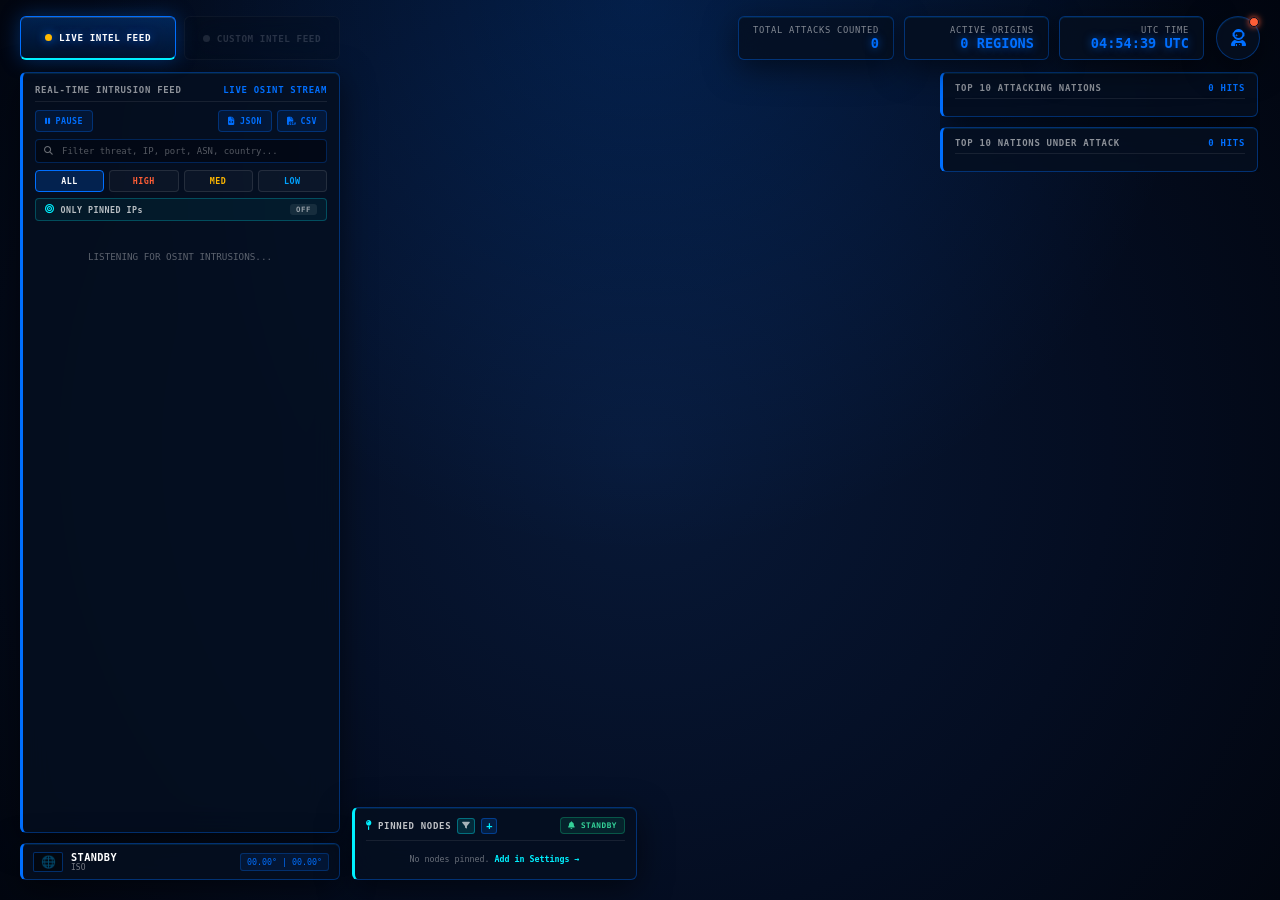
==== commit 283046b0: "added custom nodes being displayed on map and revamped backend sites" ====
--- a/frontend/index.html
+++ b/frontend/index.html
@@ -15,13 +15,14 @@
   <!-- D3 Geo & TopoJSON -->
   <script src="https://cdn.jsdelivr.net/npm/d3@7"></script>
   <script src="https://cdn.jsdelivr.net/npm/topojson-client@3"></script>
+
+  <link rel="icon" type="image/x-icon" href="../favicon.png">
 </head>
 <body>
   <!-- Modular UI Partials (injected before app initialization) -->
   <div data-partial="partials/header.html"></div>
   <div data-partial="partials/sidebar-left.html"></div>
   <div data-partial="partials/sidebar-right.html"></div>
-  <div data-partial="partials/modal.html"></div>
 
   <!-- Hardware-Accelerated 2D Vector Threat Map Canvas -->
   <canvas id="threat-map"></canvas>
--- a/frontend/css/style.css
+++ b/frontend/css/style.css
@@ -7,3 +7,4 @@
 @import url("./sidebar-left.css");
 @import url("./sidebar-right.css");
 @import url("./modal.css");
+@import url("./pages.css");
